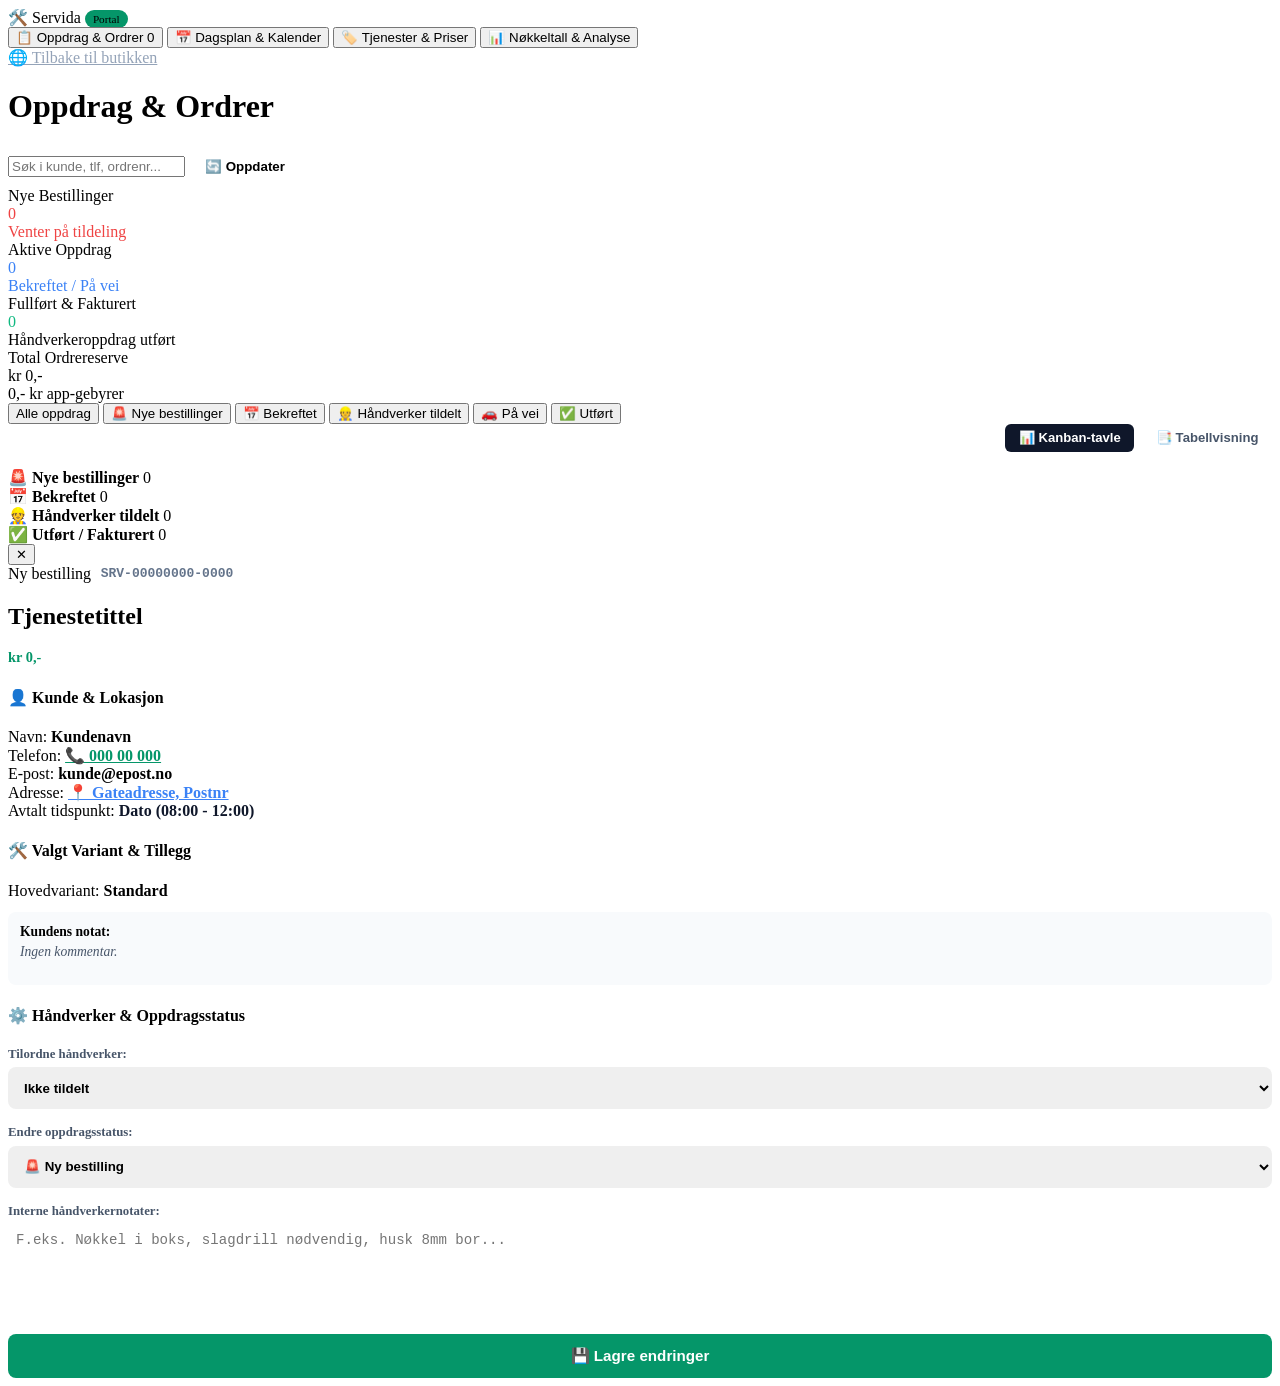
==== frontend/admin.html @ 436f9fdc "Servida" ====
<!DOCTYPE html>
<html lang="no">
<head>
  <meta charset="UTF-8">
  <meta name="viewport" content="width=device-width, initial-scale=1.0">
  <title>Servida — Håndverker- & Administrasjonsportal</title>
  <meta name="description" content="Operativt kontrollpanel for Servida: Oppdragsoversikt, ruteplanlegging, håndverkertildeling og tjenestebehandler.">
  
  <link rel="stylesheet" href="/static/css/admin.css">
  <link rel="icon" href="data:image/svg+xml,<svg xmlns=%22http://www.w3.org/2000/svg%22 viewBox=%220 0 100 100%22><text y=%22.9em%22 font-size=%2290%22>⚙️</text></svg>">
</head>
<body class="admin-body">

  <!-- Left Sidebar Navigation -->
  <aside class="admin-sidebar">
    <div class="admin-brand">
      <span>🛠️ Servida</span>
      <span style="font-size: 0.7rem; background: #059669; padding: 0.2rem 0.5rem; border-radius: 9999px;">Portal</span>
    </div>

    <nav class="admin-nav" aria-label="Admin Navigasjon">
      <button class="admin-nav-item active" data-view="orders">
        <span>📋</span> Oppdrag & Ordrer
        <span class="admin-badge-count" id="badge-new-orders">0</span>
      </button>

      <button class="admin-nav-item" data-view="calendar">
        <span>📅</span> Dagsplan & Kalender
      </button>

      <button class="admin-nav-item" data-view="services">
        <span>🏷️</span> Tjenester & Priser
      </button>

      <button class="admin-nav-item" data-view="stats">
        <span>📊</span> Nøkkeltall & Analyse
      </button>
    </nav>

    <div class="admin-bottom-actions">
      <a href="/" class="admin-nav-item" style="color: #94A3B8;">
        <span>🌐</span> Tilbake til butikken
      </a>
    </div>
  </aside>

  <!-- Main Content -->
  <div class="admin-main">
    
    <!-- Top Bar -->
    <header class="admin-header">
      <h1 class="admin-page-title" id="admin-view-title">Oppdrag & Ordrer</h1>

      <div class="admin-header-right">
        <input type="text" id="admin-search" class="admin-search-input" placeholder="Søk i kunde, tlf, ordrenr...">
        <button id="btn-refresh-admin" style="height: 40px; padding: 0 1rem; border-radius: 8px; border: 1px solid var(--admin-border); background: white; font-weight: 600; cursor: pointer;">
          🔄 Oppdater
        </button>
      </div>
    </header>

    <main class="admin-container">
      
      <!-- Top KPI Summary Cards -->
      <section class="kpi-grid">
        <div class="kpi-card">
          <span class="kpi-title">Nye Bestillinger</span>
          <div class="kpi-val" id="kpi-new-count" style="color: #EF4444;">0</div>
          <span class="kpi-sub" style="color: #EF4444;">Venter på tildeling</span>
        </div>

        <div class="kpi-card">
          <span class="kpi-title">Aktive Oppdrag</span>
          <div class="kpi-val" id="kpi-active-count" style="color: #3B82F6;">0</div>
          <span class="kpi-sub" style="color: #3B82F6;">Bekreftet / På vei</span>
        </div>

        <div class="kpi-card">
          <span class="kpi-title">Fullført & Fakturert</span>
          <div class="kpi-val" id="kpi-done-count" style="color: #10B981;">0</div>
          <span class="kpi-sub">Håndverkeroppdrag utført</span>
        </div>

        <div class="kpi-card">
          <span class="kpi-title">Total Ordrereserve</span>
          <div class="kpi-val" id="kpi-revenue">kr 0,-</div>
          <span class="kpi-sub">0,- kr app-gebyrer</span>
        </div>
      </section>

      <!-- VIEW 1: Orders Pipeline View -->
      <section id="view-orders">
        
        <!-- Filter Tabs -->
        <div class="filter-tabs-row">
          <button class="filter-tab-btn active" data-status="Alle">Alle oppdrag</button>
          <button class="filter-tab-btn" data-status="Ny bestilling">🚨 Nye bestillinger</button>
          <button class="filter-tab-btn" data-status="Bekreftet">📅 Bekreftet</button>
          <button class="filter-tab-btn" data-status="Håndverker tildelt">👷 Håndverker tildelt</button>
          <button class="filter-tab-btn" data-status="På vei">🚗 På vei</button>
          <button class="filter-tab-btn" data-status="Utført">✅ Utført</button>
        </div>

        <!-- View Switcher (Kanban vs Table) -->
        <div style="display: flex; justify-content: flex-end; margin-bottom: 1rem; gap: 0.5rem;">
          <button id="btn-show-kanban" style="padding: 0.4rem 0.85rem; border-radius: 6px; border: 1px solid var(--admin-border); background: #0F172A; color: white; font-size: 0.82rem; font-weight: 700; cursor: pointer;">
            📊 Kanban-tavle
          </button>
          <button id="btn-show-table" style="padding: 0.4rem 0.85rem; border-radius: 6px; border: 1px solid var(--admin-border); background: white; color: #475569; font-size: 0.82rem; font-weight: 700; cursor: pointer;">
            📑 Tabellvisning
          </button>
        </div>

        <!-- Kanban Board -->
        <div class="kanban-board" id="kanban-board-container">
          
          <div class="kanban-col" data-col="Ny bestilling">
            <div class="kanban-col-header">
              <strong>🚨 Nye bestillinger</strong>
              <span class="status-badge badge-ny" id="col-count-ny">0</span>
            </div>
            <div class="kanban-cards-list" id="col-list-ny"></div>
          </div>

          <div class="kanban-col" data-col="Bekreftet">
            <div class="kanban-col-header">
              <strong>📅 Bekreftet</strong>
              <span class="status-badge badge-bekreftet" id="col-count-bekreftet">0</span>
            </div>
            <div class="kanban-cards-list" id="col-list-bekreftet"></div>
          </div>

          <div class="kanban-col" data-col="Håndverker tildelt">
            <div class="kanban-col-header">
              <strong>👷 Håndverker tildelt</strong>
              <span class="status-badge badge-tildelt" id="col-count-tildelt">0</span>
            </div>
            <div class="kanban-cards-list" id="col-list-tildelt"></div>
          </div>

          <div class="kanban-col" data-col="Utført">
            <div class="kanban-col-header">
              <strong>✅ Utført / Fakturert</strong>
              <span class="status-badge badge-utført" id="col-count-utført">0</span>
            </div>
            <div class="kanban-cards-list" id="col-list-utført"></div>
          </div>

        </div>

        <!-- Table View (Hidden by default) -->
        <div class="admin-table-card" id="table-view-container" style="display: none;">
          <table class="admin-table">
            <thead>
              <tr>
                <th>Ordrenr</th>
                <th>Kunde & Telefon</th>
                <th>Adresse</th>
                <th>Tjeneste & Omfang</th>
                <th>Tidspunkt</th>
                <th>Pris</th>
                <th>Tildelt Håndverker</th>
                <th>Status</th>
              </tr>
            </thead>
            <tbody id="orders-table-tbody">
              <!-- Rendered dynamically -->
            </tbody>
          </table>
        </div>

      </section>

      <!-- VIEW 2: Calendar & Routing View (Hidden initially) -->
      <section id="view-calendar" style="display: none;">
        <div class="admin-table-card" style="padding: 1.5rem;">
          <h3 style="font-family: 'Plus Jakarta Sans', sans-serif; font-size: 1.2rem; font-weight: 800; margin-bottom: 1rem;">
            📅 Håndverker Dagsplan & Ruteoversikt
          </h3>
          <div id="calendar-day-groups">
            <!-- Rendered by admin.js -->
          </div>
        </div>
      </section>

      <!-- VIEW 3: Services & Prices CMS (Hidden initially) -->
      <section id="view-services" style="display: none;">
        <div style="display: flex; justify-content: space-between; align-items: center; margin-bottom: 1.5rem;">
          <p style="color: #64748B; font-size: 0.95rem;">
            Endre fastpriser, vilkår og garantier i sanntid. Ingen Shopify-apper eller eksterne avgifter.
          </p>
          <span style="font-weight: 700; color: #059669;" id="services-count-admin">125 aktive tjenester</span>
        </div>

        <div class="service-cms-grid" id="services-cms-grid">
          <!-- Rendered by admin.js -->
        </div>
      </section>

      <!-- VIEW 4: Statistics (Hidden initially) -->
      <section id="view-stats" style="display: none;">
        <div class="admin-table-card" style="padding: 2rem;">
          <h3 style="font-family: 'Plus Jakarta Sans', sans-serif; font-size: 1.25rem; font-weight: 800; margin-bottom: 1rem;">
            📈 Plattformsstatistikk & Nøkkeltall
          </h3>
          <div id="detailed-stats-content">
            <!-- Rendered by admin.js -->
          </div>
        </div>
      </section>

    </main>
  </div>

  <!-- Order Detail & Handyman Drawer -->
  <div class="drawer-overlay" id="order-drawer" role="dialog" aria-modal="true" aria-hidden="true">
    <div class="drawer-panel">
      <button class="drawer-close-btn" id="drawer-close-btn">✕</button>
      
      <div style="display: flex; align-items: center; gap: 0.6rem; margin-bottom: 0.5rem;">
        <span class="status-badge badge-ny" id="drawer-status-badge">Ny bestilling</span>
        <span style="font-family: monospace; font-weight: 700; color: #64748B;" id="drawer-order-id">SRV-00000000-0000</span>
      </div>

      <h2 class="drawer-title" id="drawer-service-title">Tjenestetittel</h2>
      <p style="font-size: 0.9rem; color: #059669; font-weight: 700; margin-bottom: 1rem;" id="drawer-total-price">kr 0,-</p>

      <!-- Kundedetaljer -->
      <div class="detail-section">
        <h4>👤 Kunde & Lokasjon</h4>
        <div class="detail-row">
          <span>Navn:</span>
          <strong id="drawer-customer-name">Kundenavn</strong>
        </div>
        <div class="detail-row">
          <span>Telefon:</span>
          <strong><a href="#" id="drawer-customer-phone" style="color: #059669; font-weight: 700;">📞 000 00 000</a></strong>
        </div>
        <div class="detail-row">
          <span>E-post:</span>
          <strong id="drawer-customer-email">kunde@epost.no</strong>
        </div>
        <div class="detail-row">
          <span>Adresse:</span>
          <strong><a href="#" id="drawer-address-map" target="_blank" style="color: #3B82F6;">📍 Gateadresse, Postnr</a></strong>
        </div>
        <div class="detail-row">
          <span>Avtalt tidspunkt:</span>
          <strong id="drawer-datetime" style="color: #0F172A;">Dato (08:00 - 12:00)</strong>
        </div>
      </div>

      <!-- Oppdragsspesifikasjoner -->
      <div class="detail-section">
        <h4>🛠️ Valgt Variant & Tillegg</h4>
        <div class="detail-row">
          <span>Hovedvariant:</span>
          <strong id="drawer-variant">Standard</strong>
        </div>
        <div id="drawer-addons-wrap" style="margin-top: 0.5rem;">
          <!-- Addons listed here -->
        </div>
        <div style="background: #F8FAFC; border: 1px solid var(--admin-border); border-radius: 8px; padding: 0.75rem; margin-top: 0.75rem; font-size: 0.85rem;">
          <strong>Kundens notat:</strong>
          <p id="drawer-notes" style="color: #475569; margin-top: 0.25rem; font-style: italic;">Ingen kommentar.</p>
        </div>
      </div>

      <!-- Håndverkertildeling & Statusendring -->
      <div class="detail-section">
        <h4>⚙️ Håndverker & Oppdragsstatus</h4>
        
        <div style="margin-bottom: 1rem;">
          <label style="font-size: 0.8rem; font-weight: 700; color: #475569; display: block; margin-bottom: 0.35rem;">
            Tilordne håndverker:
          </label>
          <select id="drawer-assignee-select" style="width: 100%; height: 42px; border-radius: 8px; border: 1px solid var(--admin-border); padding: 0 0.75rem; font-weight: 600;">
            <option value="Ikke tildelt">Ikke tildelt</option>
            <option value="Lars (Snekker / Tømrer)">Lars (Snekker / Tømrer)</option>
            <option value="Magnus (Mekaniker / Bilpleie)">Magnus (Mekaniker / Bilpleie)</option>
            <option value="Erik (Montør / Handyman)">Erik (Montør / Handyman)</option>
            <option value="Håkon (Rørlegger / VVS)">Håkon (Rørlegger / VVS)</option>
            <option value="Per (Maler)">Per (Maler)</option>
          </select>
        </div>

        <div style="margin-bottom: 1rem;">
          <label style="font-size: 0.8rem; font-weight: 700; color: #475569; display: block; margin-bottom: 0.35rem;">
            Endre oppdragsstatus:
          </label>
          <select id="drawer-status-select" style="width: 100%; height: 42px; border-radius: 8px; border: 1px solid var(--admin-border); padding: 0 0.75rem; font-weight: 700;">
            <option value="Ny bestilling">🚨 Ny bestilling</option>
            <option value="Bekreftet">📅 Bekreftet</option>
            <option value="Håndverker tildelt">👷 Håndverker tildelt</option>
            <option value="På vei">🚗 På vei</option>
            <option value="Utført">✅ Utført</option>
            <option value="Fakturert">💳 Fakturert / Betalt</option>
            <option value="Kansellert">❌ Kansellert</option>
          </select>
        </div>

        <div style="margin-bottom: 1.25rem;">
          <label style="font-size: 0.8rem; font-weight: 700; color: #475569; display: block; margin-bottom: 0.35rem;">
            Interne håndverkernotater:
          </label>
          <textarea id="drawer-handyman-notes" style="width: 100%; height: 70px; border-radius: 8px; border: 1px solid var(--admin-border); padding: 0.5rem; font-size: 0.88rem;" placeholder="F.eks. Nøkkel i boks, slagdrill nødvendig, husk 8mm bor..."></textarea>
        </div>

        <button id="btn-save-order-updates" style="width: 100%; height: 44px; background: #059669; color: white; border: none; border-radius: 8px; font-weight: 700; cursor: pointer; font-size: 0.95rem;">
          💾 Lagre endringer
        </button>
      </div>

    </div>
  </div>

  <script src="/static/js/admin.js"></script>
</body>
</html>
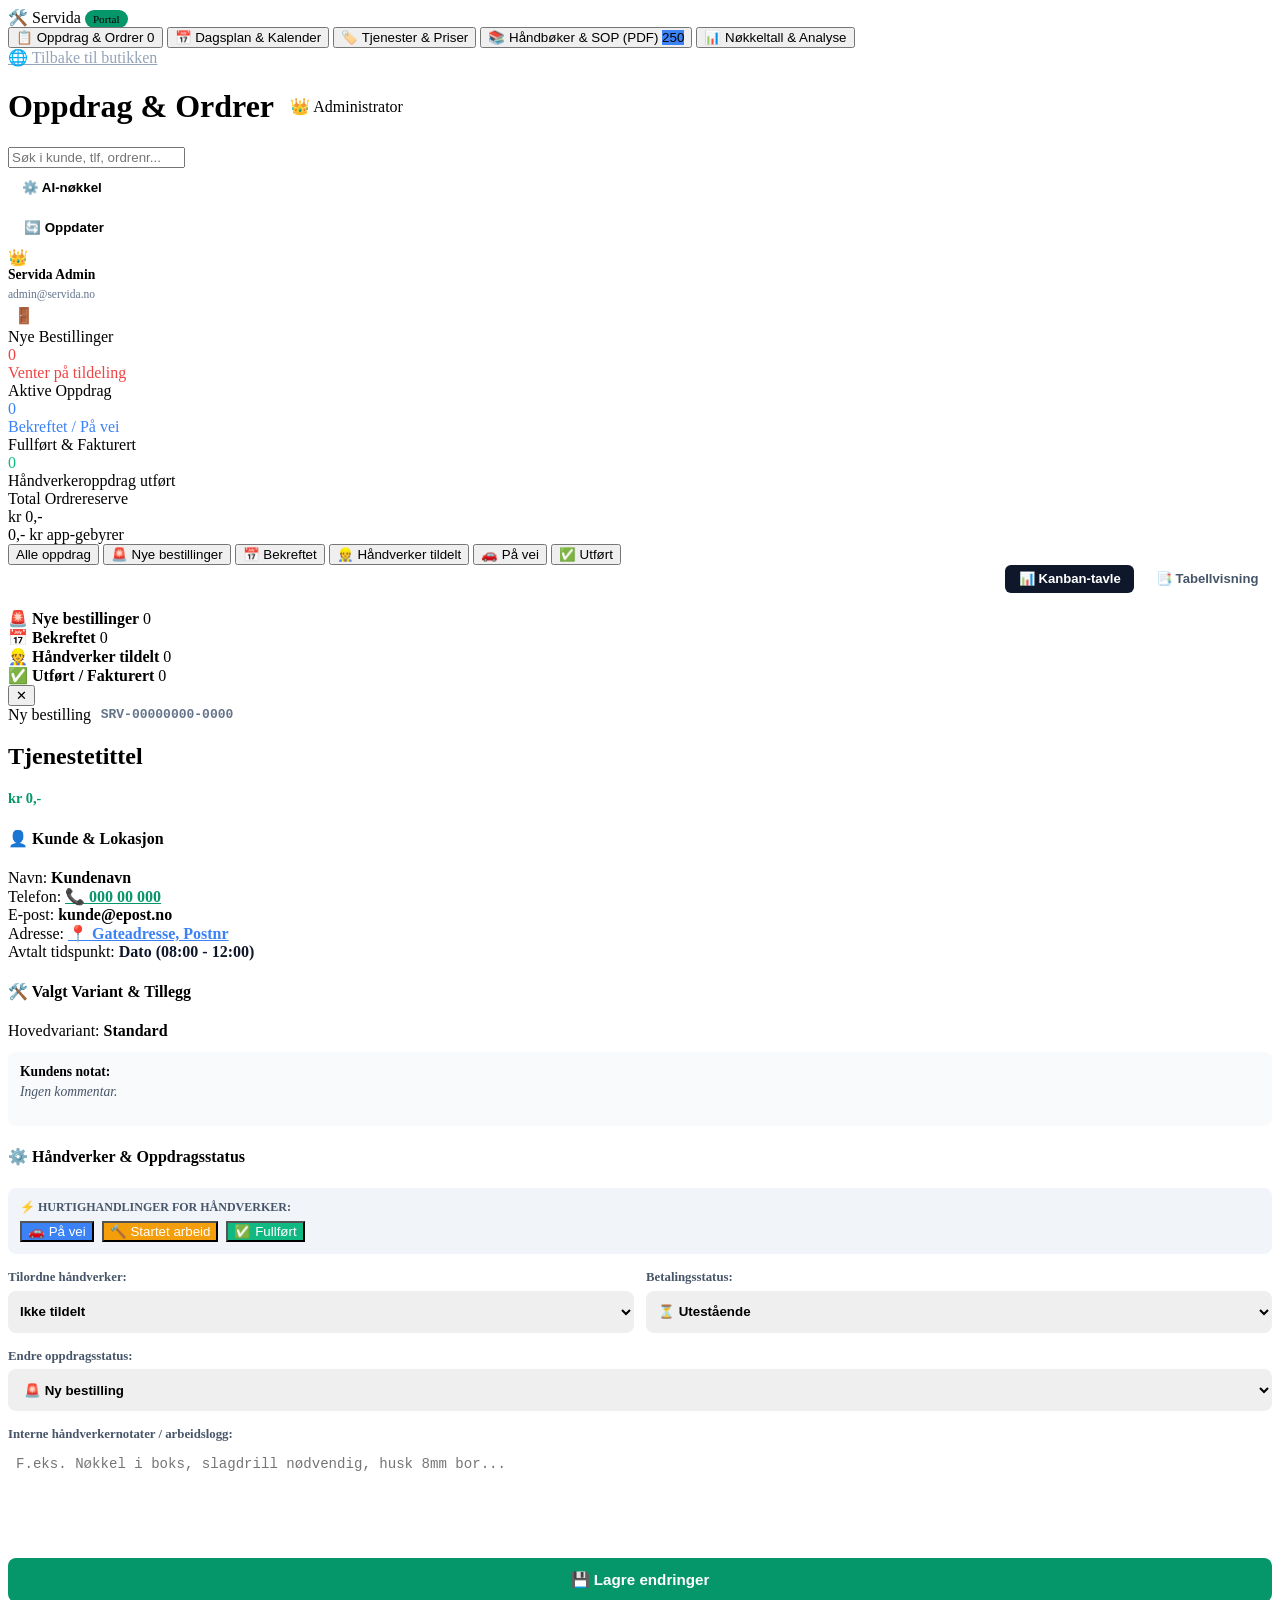
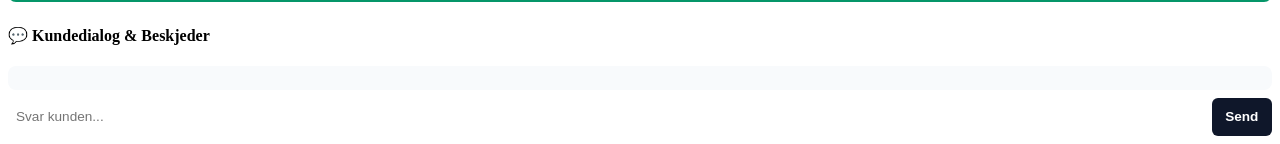
==== commit c026843e: "innlogging og profilside. unike lenkebare tjenestesider" ====
--- a/frontend/admin.html
+++ b/frontend/admin.html
@@ -32,6 +32,11 @@
         <span>🏷️</span> Tjenester & Priser
       </button>
 
+      <button class="admin-nav-item" data-view="docs">
+        <span>📚</span> Håndbøker & SOP (PDF)
+        <span class="admin-badge-count" style="background: #3B82F6;">250</span>
+      </button>
+
       <button class="admin-nav-item" data-view="stats">
         <span>📊</span> Nøkkeltall & Analyse
       </button>
@@ -49,13 +54,30 @@
     
     <!-- Top Bar -->
     <header class="admin-header">
-      <h1 class="admin-page-title" id="admin-view-title">Oppdrag & Ordrer</h1>
+      <div style="display: flex; align-items: center; gap: 1rem;">
+        <h1 class="admin-page-title" id="admin-view-title">Oppdrag & Ordrer</h1>
+        <span class="role-badge" id="current-user-role-badge">👑 Administrator</span>
+      </div>
 
       <div class="admin-header-right">
         <input type="text" id="admin-search" class="admin-search-input" placeholder="Søk i kunde, tlf, ordrenr...">
+        <button id="btn-open-ai-settings" style="height: 40px; padding: 0 0.85rem; border-radius: 8px; border: 1px solid var(--admin-border); background: white; font-weight: 700; cursor: pointer; display: flex; align-items: center; gap: 0.35rem;">
+          ⚙️ AI-nøkkel
+        </button>
         <button id="btn-refresh-admin" style="height: 40px; padding: 0 1rem; border-radius: 8px; border: 1px solid var(--admin-border); background: white; font-weight: 600; cursor: pointer;">
           🔄 Oppdater
         </button>
+
+        <div class="admin-profile-pill" id="admin-profile-pill">
+          <div class="admin-avatar-sm" id="admin-avatar-badge">👑</div>
+          <div style="line-height: 1.2;">
+            <strong id="admin-user-name" style="font-size: 0.85rem; display: block;">Servida Admin</strong>
+            <span id="admin-user-email" style="font-size: 0.72rem; color: #64748B;">admin@servida.no</span>
+          </div>
+          <button id="btn-admin-logout" title="Logg ut / Bytt profil" style="background: none; border: none; font-size: 1rem; cursor: pointer; padding: 0.2rem 0.4rem; border-radius: 4px;">
+            🚪
+          </button>
+        </div>
       </div>
     </header>
 
@@ -185,6 +207,21 @@
 
       <!-- VIEW 3: Services & Prices CMS (Hidden initially) -->
       <section id="view-services" style="display: none;">
+        <!-- Gemini AI Creation Banner -->
+        <div style="background: linear-gradient(135deg, #0F172A 0%, #1E293B 100%); color: white; border-radius: 12px; padding: 1.5rem; margin-bottom: 1.5rem; display: flex; justify-content: space-between; align-items: center; box-shadow: 0 4px 6px -1px rgba(0,0,0,0.1); flex-wrap: wrap; gap: 1rem;">
+          <div>
+            <h3 style="font-size: 1.25rem; font-weight: 800; margin-bottom: 0.35rem; display: flex; align-items: center; gap: 0.5rem; color: white;">
+              ✨ Gemini AI Tjeneste- & Bildegenerator
+            </h3>
+            <p style="font-size: 0.85rem; color: #94A3B8; margin: 0; max-width: 620px; line-height: 1.45;">
+              Opprett nye håndverkertjenester på sekunder. Gemini genererer automatisk tittel, selgende beskrivelse, sjekkliste for hva som inngår, anbefalt fastpris og fotorealistisk produktbilde!
+            </p>
+          </div>
+          <button id="btn-open-ai-creator" style="background: #3B82F6; color: white; border: none; padding: 0.75rem 1.35rem; border-radius: 8px; font-weight: 700; font-size: 0.9rem; cursor: pointer; display: flex; align-items: center; gap: 0.5rem; white-space: nowrap; transition: background 150ms;">
+            ✨ Opprett ny tjeneste med AI
+          </button>
+        </div>
+
         <div style="display: flex; justify-content: space-between; align-items: center; margin-bottom: 1.5rem;">
           <p style="color: #64748B; font-size: 0.95rem;">
             Endre fastpriser, vilkår og garantier i sanntid. Ingen Shopify-apper eller eksterne avgifter.
@@ -209,6 +246,60 @@
         </div>
       </section>
 
+      <!-- VIEW 5: PDF Documentation & Handyman Manuals Archive (Hidden initially) -->
+      <section id="view-docs" style="display: none;">
+        <div style="background: white; border: 1px solid var(--admin-border); border-radius: 16px; padding: 1.75rem; box-shadow: 0 1px 3px rgba(0,0,0,0.03); margin-bottom: 1.5rem;">
+          
+          <div style="display: flex; justify-content: space-between; align-items: flex-start; flex-wrap: wrap; gap: 1rem; margin-bottom: 1.5rem;">
+            <div>
+              <h3 style="font-size: 1.35rem; font-weight: 800; color: #0F172A; margin: 0 0 0.35rem; display: flex; align-items: center; gap: 0.5rem;">
+                📚 Servida Håndbøker, Sjekklister & Dokumenter (PDF)
+              </h3>
+              <p style="color: #64748B; font-size: 0.88rem; margin: 0;">
+                Fullt arkiv med 250 offisielle prosedyrehåndbøker (SOP) og produktark for håndverkere og admin. Tilgjengelig for direkte forhåndsvisning og nedlasting.
+              </p>
+            </div>
+            <span style="font-weight: 800; font-size: 1rem; color: #3B82F6; background: #EFF6FF; padding: 0.4rem 0.85rem; border-radius: 9999px; border: 1px solid #BFDBFE;" id="docs-count-badge">
+              250 dokumenter
+            </span>
+          </div>
+
+          <!-- Search & Filter Controls -->
+          <div style="display: grid; grid-template-columns: 2fr 1fr 1fr; gap: 0.75rem; margin-bottom: 1.25rem;">
+            <input type="text" id="docs-search-input" placeholder="🔍 Søk i tittel, tjeneste, sjekkliste..." style="height: 44px; border-radius: 8px; border: 1px solid var(--admin-border); padding: 0 0.85rem; font-size: 0.9rem;">
+            
+            <select id="docs-category-filter" style="height: 44px; border-radius: 8px; border: 1px solid var(--admin-border); padding: 0 0.65rem; font-size: 0.88rem;">
+              <option value="alle">Alle 13 kategorier</option>
+              <option value="Dører, Vinduer & Lås">🚪 Dører, Vinduer & Lås</option>
+              <option value="Kjøkken, Bad & VVS">🚿 Kjøkken, Bad & VVS</option>
+              <option value="Montering, Møbler & Interiør">🛠️ Montering & Interiør</option>
+              <option value="Garasje & Solskjerming">🏠 Garasje & Solskjerming</option>
+              <option value="Gulv & Trapp">🪵 Gulv & Trapp</option>
+              <option value="Maling & Vegg">🎨 Maling & Vegg</option>
+              <option value="Hage, Utemiljø & Snømåking">🌿 Hage & Snø</option>
+              <option value="Høytrykksvask & Rengjøring">💧 Høytrykksvask</option>
+              <option value="Maskinservice & Robotklipper">🤖 Maskinservice</option>
+              <option value="Bil & Kjøretøy">🚗 Bil & Kjøretøy</option>
+              <option value="Ventilasjon & Inneklima">💨 Ventilasjon</option>
+              <option value="Handyman & Rådgivning">⏱️ Handyman</option>
+              <option value="Tilvalg & Tilleggspakker">➕ Tilvalg</option>
+            </select>
+
+            <select id="docs-type-filter" style="height: 44px; border-radius: 8px; border: 1px solid var(--admin-border); padding: 0 0.65rem; font-size: 0.88rem;">
+              <option value="alle">Alle dokumenttyper</option>
+              <option value="SOP / Sjekkliste">🛠️ Framgangsmåte & Sjekklister (SOP)</option>
+              <option value="Produktinformasjon">📄 Produktark</option>
+            </select>
+          </div>
+
+          <!-- Document Grid Container -->
+          <div class="docs-grid-container" id="docs-grid-container" style="display: grid; grid-template-columns: repeat(auto-fill, minmax(320px, 1fr)); gap: 1rem;">
+            <!-- Rendered by admin.js -->
+          </div>
+
+        </div>
+      </section>
+
     </main>
   </div>
 
@@ -270,18 +361,48 @@
       <div class="detail-section">
         <h4>⚙️ Håndverker & Oppdragsstatus</h4>
         
-        <div style="margin-bottom: 1rem;">
-          <label style="font-size: 0.8rem; font-weight: 700; color: #475569; display: block; margin-bottom: 0.35rem;">
-            Tilordne håndverker:
-          </label>
-          <select id="drawer-assignee-select" style="width: 100%; height: 42px; border-radius: 8px; border: 1px solid var(--admin-border); padding: 0 0.75rem; font-weight: 600;">
-            <option value="Ikke tildelt">Ikke tildelt</option>
-            <option value="Lars (Snekker / Tømrer)">Lars (Snekker / Tømrer)</option>
-            <option value="Magnus (Mekaniker / Bilpleie)">Magnus (Mekaniker / Bilpleie)</option>
-            <option value="Erik (Montør / Handyman)">Erik (Montør / Handyman)</option>
-            <option value="Håkon (Rørlegger / VVS)">Håkon (Rørlegger / VVS)</option>
-            <option value="Per (Maler)">Per (Maler)</option>
-          </select>
+        <!-- Handyman Quick Action Bar -->
+        <div class="handyman-quick-actions-bar" id="drawer-handyman-actions" style="margin-bottom: 1rem; background: #F1F5F9; padding: 0.75rem; border-radius: 8px;">
+          <span style="font-size: 0.75rem; font-weight: 700; text-transform: uppercase; color: #475569; display: block; margin-bottom: 0.4rem;">
+            ⚡ Hurtighandlinger for håndverker:
+          </span>
+          <div style="display: flex; gap: 0.5rem; flex-wrap: wrap;">
+            <button class="btn-action-status" id="btn-quick-onway" data-status="På vei" style="background: #3B82F6; color: white;">
+              🚗 På vei
+            </button>
+            <button class="btn-action-status" id="btn-quick-started" data-status="Pågår" style="background: #F59E0B; color: white;">
+              🔨 Startet arbeid
+            </button>
+            <button class="btn-action-status" id="btn-quick-done" data-status="Utført" style="background: #10B981; color: white;">
+              ✅ Fullført
+            </button>
+          </div>
+        </div>
+
+        <div style="display: grid; grid-template-columns: 1fr 1fr; gap: 0.75rem; margin-bottom: 1rem;">
+          <div>
+            <label style="font-size: 0.8rem; font-weight: 700; color: #475569; display: block; margin-bottom: 0.35rem;">
+              Tilordne håndverker:
+            </label>
+            <select id="drawer-assignee-select" style="width: 100%; height: 42px; border-radius: 8px; border: 1px solid var(--admin-border); padding: 0 0.5rem; font-weight: 600;">
+              <option value="Ikke tildelt">Ikke tildelt</option>
+              <option value="Lars (Snekker)">Lars (Snekker)</option>
+              <option value="Magnus (Mekaniker)">Magnus (Mekaniker)</option>
+              <option value="Erik (Elektrotekniker)">Erik (Elektrotekniker)</option>
+            </select>
+          </div>
+
+          <div>
+            <label style="font-size: 0.8rem; font-weight: 700; color: #475569; display: block; margin-bottom: 0.35rem;">
+              Betalingsstatus:
+            </label>
+            <select id="drawer-payment-select" style="width: 100%; height: 42px; border-radius: 8px; border: 1px solid var(--admin-border); padding: 0 0.5rem; font-weight: 700;">
+              <option value="Utestående">⏳ Utestående</option>
+              <option value="Vipps">📱 Vipps betalt</option>
+              <option value="Faktura">🧾 Fakturert</option>
+              <option value="Betalt">✅ Betalt</option>
+            </select>
+          </div>
         </div>
 
         <div style="margin-bottom: 1rem;">
@@ -293,15 +414,16 @@
             <option value="Bekreftet">📅 Bekreftet</option>
             <option value="Håndverker tildelt">👷 Håndverker tildelt</option>
             <option value="På vei">🚗 På vei</option>
+            <option value="Pågår">🔨 Pågår / Arbeid startet</option>
             <option value="Utført">✅ Utført</option>
-            <option value="Fakturert">💳 Fakturert / Betalt</option>
+            <option value="Fakturert">💳 Fakturert / Oppgjort</option>
             <option value="Kansellert">❌ Kansellert</option>
           </select>
         </div>
 
         <div style="margin-bottom: 1.25rem;">
           <label style="font-size: 0.8rem; font-weight: 700; color: #475569; display: block; margin-bottom: 0.35rem;">
-            Interne håndverkernotater:
+            Interne håndverkernotater / arbeidslogg:
           </label>
           <textarea id="drawer-handyman-notes" style="width: 100%; height: 70px; border-radius: 8px; border: 1px solid var(--admin-border); padding: 0.5rem; font-size: 0.88rem;" placeholder="F.eks. Nøkkel i boks, slagdrill nødvendig, husk 8mm bor..."></textarea>
         </div>
@@ -311,6 +433,269 @@
         </button>
       </div>
 
+      <!-- Kunde Meldinger & Dialog -->
+      <div class="detail-section" style="margin-top: 1.5rem;">
+        <h4>💬 Kundedialog & Beskjeder</h4>
+        <div id="drawer-chat-box" style="max-height: 180px; overflow-y: auto; background: #F8FAFC; border: 1px solid var(--admin-border); border-radius: 8px; padding: 0.75rem; display: flex; flex-direction: column; gap: 0.5rem; margin-bottom: 0.5rem;">
+          <!-- Rendered dynamically -->
+        </div>
+        <div style="display: flex; gap: 0.5rem;">
+          <input type="text" id="drawer-chat-input" placeholder="Svar kunden..." style="flex: 1; height: 38px; border-radius: 6px; border: 1px solid var(--admin-border); padding: 0 0.5rem; font-size: 0.85rem;">
+          <button id="btn-drawer-send-chat" style="padding: 0 0.85rem; background: #0F172A; color: white; border: none; border-radius: 6px; font-weight: 600; font-size: 0.85rem; cursor: pointer;">
+            Send
+          </button>
+        </div>
+      </div>
+
+    </div>
+  </div>
+
+  <!-- AUTH OVERLAY FOR ADMIN & HANDYMEN (Protects portal) -->
+  <div class="admin-auth-overlay" id="admin-auth-overlay" style="display: none;">
+    <div class="admin-auth-card">
+      <div style="text-align: center; margin-bottom: 1.5rem;">
+        <span style="font-size: 2.5rem; display: block; margin-bottom: 0.5rem;">🛠️</span>
+        <h2 style="font-size: 1.4rem; font-weight: 800; color: #0F172A; margin: 0;">Servida Portal</h2>
+        <p style="color: #64748B; font-size: 0.88rem; margin-top: 0.25rem;">
+          Logg inn for Administrasjon eller Håndverker
+        </p>
+      </div>
+
+      <form id="form-admin-login" onsubmit="return false;">
+        <div style="margin-bottom: 1rem;">
+          <label style="font-size: 0.8rem; font-weight: 700; color: #475569; display: block; margin-bottom: 0.35rem;">E-post</label>
+          <input type="email" id="admin-login-email" placeholder="admin@servida.no" required style="width: 100%; height: 44px; border-radius: 8px; border: 1px solid var(--admin-border); padding: 0 0.75rem;">
+        </div>
+
+        <div style="margin-bottom: 1.25rem;">
+          <label style="font-size: 0.8rem; font-weight: 700; color: #475569; display: block; margin-bottom: 0.35rem;">Passord</label>
+          <input type="password" id="admin-login-password" placeholder="••••••••" required style="width: 100%; height: 44px; border-radius: 8px; border: 1px solid var(--admin-border); padding: 0 0.75rem;">
+        </div>
+
+        <div id="admin-login-error" style="color: #DC2626; background: #FEF2F2; padding: 0.5rem; border-radius: 6px; font-size: 0.82rem; font-weight: 600; margin-bottom: 1rem; display: none;"></div>
+
+        <button type="submit" id="btn-admin-submit-login" style="width: 100%; height: 46px; background: #059669; color: white; border: none; border-radius: 8px; font-weight: 700; font-size: 0.95rem; cursor: pointer;">
+          Logg inn i portalen
+        </button>
+      </form>
+
+      <!-- 1-Click Fast Profile Switcher for Testing -->
+      <div style="margin-top: 1.5rem; border-top: 1px solid var(--admin-border); padding-top: 1rem;">
+        <span style="font-size: 0.78rem; font-weight: 700; color: #64748B; display: block; margin-bottom: 0.6rem;">
+          ⚡ Velg profil for umiddelbar testinnlogging:
+        </span>
+        <div style="display: grid; grid-template-columns: 1fr 1fr; gap: 0.5rem;">
+          <button class="profile-quick-btn" id="btn-login-admin-quick">
+            👑 <strong>Admin</strong>
+            <span>Hovedleder</span>
+          </button>
+          <button class="profile-quick-btn" id="btn-login-lars-quick">
+            👷 <strong>Lars</strong>
+            <span>Snekker</span>
+          </button>
+          <button class="profile-quick-btn" id="btn-login-magnus-quick">
+            🔧 <strong>Magnus</strong>
+            <span>Mekaniker</span>
+          </button>
+          <button class="profile-quick-btn" id="btn-login-erik-quick">
+            ⚡ <strong>Erik</strong>
+            <span>Elektrotekniker</span>
+          </button>
+        </div>
+      </div>
+
+      <div style="text-align: center; margin-top: 1.25rem;">
+        <a href="/" style="font-size: 0.85rem; color: #64748B; text-decoration: none; font-weight: 600;">
+          ← Tilbake til nettbutikken
+        </a>
+      </div>
+    </div>
+  </div>
+
+
+  <!-- ==========================================================================
+       GEMINI AI SERVICE CREATOR MODAL
+       ========================================================================== -->
+  <div class="drawer-overlay" id="ai-service-creator-modal" style="display: none; align-items: center; justify-content: center; z-index: 10000; padding: 1.5rem;">
+    <div style="background: white; border-radius: 16px; width: 100%; max-width: 820px; max-height: 90vh; overflow-y: auto; padding: 2rem; box-shadow: 0 25px 50px -12px rgba(0,0,0,0.25); position: relative;">
+      <button id="btn-close-ai-creator" style="position: absolute; top: 1.25rem; right: 1.25rem; background: #F1F5F9; border: none; width: 36px; height: 36px; border-radius: 50%; font-size: 1.1rem; cursor: pointer;">✕</button>
+
+      <div style="display: flex; align-items: center; gap: 0.6rem; margin-bottom: 0.5rem;">
+        <span style="font-size: 1.6rem;">✨</span>
+        <h2 style="font-size: 1.35rem; font-weight: 800; color: #0F172A; margin: 0;">Opprett ny tjeneste med Gemini AI</h2>
+      </div>
+      <p style="color: #64748B; font-size: 0.88rem; margin-bottom: 1.5rem;">
+        Skriv hva tjenesten skal hete eller gå ut på. Gemini lager selgende tekst, sjekkliste, priser og et fotorealistisk produktbilde.
+      </p>
+
+      <!-- Input Step -->
+      <div id="ai-creator-input-step">
+        <div style="margin-bottom: 1rem;">
+          <label style="font-size: 0.82rem; font-weight: 700; color: #0F172A; display: block; margin-bottom: 0.35rem;">
+            Hva slags tjeneste vil du opprette? *
+          </label>
+          <input type="text" id="ai-prompt-input" placeholder="F.eks: Montering av Easee Charge Lite elbillader på garasjevegg" style="width: 100%; height: 46px; border-radius: 8px; border: 1px solid var(--admin-border); padding: 0 0.85rem; font-size: 0.95rem;">
+        </div>
+
+        <div style="display: grid; grid-template-columns: 1fr 1fr; gap: 1rem; margin-bottom: 1.25rem;">
+          <div>
+            <label style="font-size: 0.82rem; font-weight: 700; color: #0F172A; display: block; margin-bottom: 0.35rem;">
+              Kategori
+            </label>
+            <select id="ai-category-select" style="width: 100%; height: 44px; border-radius: 8px; border: 1px solid var(--admin-border); padding: 0 0.65rem; font-size: 0.9rem;">
+              <option value="Dører, Vinduer & Lås">🚪 Dører, Vinduer & Lås</option>
+              <option value="Kjøkken, Bad & VVS">🚿 Kjøkken, Bad & VVS</option>
+              <option value="Montering & Interiør" selected>🛠️ Montering & Interiør</option>
+              <option value="Garasje & Solskjerming">🏠 Garasje & Solskjerming</option>
+              <option value="Gulv & Trapp">🪵 Gulv & Trapp</option>
+              <option value="Maling & Vegg">🎨 Maling & Vegg</option>
+              <option value="Hage, Utemiljø & Snø">🌿 Hage, Utemiljø & Snø</option>
+              <option value="Høytrykksvask & Rengjøring">💧 Høytrykksvask & Rengjøring</option>
+              <option value="Maskinservice & Robotklipper">🤖 Maskinservice & Robotklipper</option>
+              <option value="Bil & Kjøretøy">🚗 Bil & Kjøretøy</option>
+              <option value="Ventilasjon & Inneklima">💨 Ventilasjon & Inneklima</option>
+              <option value="Handyman & Rådgivning">⏱️ Handyman & Rådgivning</option>
+            </select>
+          </div>
+
+          <div>
+            <label style="font-size: 0.82rem; font-weight: 700; color: #0F172A; display: block; margin-bottom: 0.35rem;">
+              Omtrentlig fastpris (NOK)
+            </label>
+            <input type="number" id="ai-price-hint" placeholder="F.eks. 1890" style="width: 100%; height: 44px; border-radius: 8px; border: 1px solid var(--admin-border); padding: 0 0.85rem; font-size: 0.9rem;">
+          </div>
+        </div>
+
+        <button id="btn-run-ai-generator" style="width: 100%; height: 48px; background: #0F172A; color: white; border: none; border-radius: 8px; font-weight: 700; font-size: 0.95rem; cursor: pointer; display: flex; align-items: center; justify-content: center; gap: 0.5rem;">
+          🤖 Generer full tjenestebeskrivelse med Gemini AI
+        </button>
+      </div>
+
+      <!-- Preview & Image Generator Step (Hidden initially) -->
+      <div id="ai-creator-preview-step" style="display: none; margin-top: 1.5rem; border-top: 1px solid var(--admin-border); padding-top: 1.5rem;">
+        <div style="display: grid; grid-template-columns: 1fr 1fr; gap: 1.5rem;">
+          <!-- Left column: Text fields -->
+          <div>
+            <div style="margin-bottom: 0.75rem;">
+              <label style="font-size: 0.78rem; font-weight: 700; color: #475569;">Tittel</label>
+              <input type="text" id="ai-res-title" style="width: 100%; height: 38px; border-radius: 6px; border: 1px solid var(--admin-border); padding: 0 0.6rem; font-weight: 700;">
+            </div>
+
+            <div style="margin-bottom: 0.75rem;">
+              <label style="font-size: 0.78rem; font-weight: 700; color: #475569;">Slug / Handle</label>
+              <input type="text" id="ai-res-handle" style="width: 100%; height: 38px; border-radius: 6px; border: 1px solid var(--admin-border); padding: 0 0.6rem; font-family: monospace; font-size: 0.85rem;">
+            </div>
+
+            <div style="margin-bottom: 0.75rem;">
+              <label style="font-size: 0.78rem; font-weight: 700; color: #475569;">Fastpris fra (kr)</label>
+              <input type="number" id="ai-res-price" style="width: 100%; height: 38px; border-radius: 6px; border: 1px solid var(--admin-border); padding: 0 0.6rem; font-weight: 800;">
+            </div>
+
+            <div style="margin-bottom: 0.75rem;">
+              <label style="font-size: 0.78rem; font-weight: 700; color: #475569;">Kort ingress (vises på kortet)</label>
+              <textarea id="ai-res-short-desc" rows="2" style="width: 100%; border-radius: 6px; border: 1px solid var(--admin-border); padding: 0.4rem 0.6rem; font-size: 0.85rem;"></textarea>
+            </div>
+
+            <div style="margin-bottom: 0.75rem;">
+              <label style="font-size: 0.78rem; font-weight: 700; color: #475569;">Full beskrivelse</label>
+              <textarea id="ai-res-desc" rows="4" style="width: 100%; border-radius: 6px; border: 1px solid var(--admin-border); padding: 0.4rem 0.6rem; font-size: 0.85rem;"></textarea>
+            </div>
+          </div>
+
+          <!-- Right column: Image & What's included -->
+          <div>
+            <label style="font-size: 0.78rem; font-weight: 700; color: #475569; display: block; margin-bottom: 0.35rem;">
+              🎨 AI Produktbilde
+            </label>
+            <div style="width: 100%; aspect-ratio: 1/1; background: #F8FAFC; border: 1px dashed var(--admin-border); border-radius: 12px; display: flex; flex-direction: column; align-items: center; justify-content: center; position: relative; overflow: hidden; margin-bottom: 0.75rem;">
+              <img id="ai-res-image-preview" src="" alt="Generert produktbilde" style="width: 100%; height: 100%; object-fit: cover; display: none;">
+              <div id="ai-image-empty-placeholder" style="text-align: center; padding: 1rem;">
+                <span style="font-size: 2.2rem; display: block; margin-bottom: 0.35rem;">🖼️</span>
+                <span style="font-size: 0.8rem; color: #64748B;">Bilde ikke generert enda</span>
+              </div>
+            </div>
+
+            <div style="margin-bottom: 0.75rem;">
+              <label style="font-size: 0.75rem; font-weight: 600; color: #64748B;">Bildeprompt:</label>
+              <input type="text" id="ai-res-image-prompt" style="width: 100%; height: 34px; border-radius: 6px; border: 1px solid var(--admin-border); padding: 0 0.5rem; font-size: 0.78rem;">
+            </div>
+
+            <button id="btn-generate-ai-image" style="width: 100%; height: 40px; background: #3B82F6; color: white; border: none; border-radius: 6px; font-weight: 700; font-size: 0.85rem; cursor: pointer; display: flex; align-items: center; justify-content: center; gap: 0.4rem; margin-bottom: 1.25rem;">
+              🎨 Generer fotorealistisk produktbilde med AI
+            </button>
+          </div>
+        </div>
+
+        <div style="border-top: 1px solid var(--admin-border); padding-top: 1.25rem; display: flex; justify-content: flex-end; gap: 0.75rem;">
+          <button id="btn-cancel-ai-creator" style="padding: 0.6rem 1.25rem; border-radius: 8px; border: 1px solid var(--admin-border); background: white; font-weight: 600; cursor: pointer;">
+            Avbryt
+          </button>
+          <button id="btn-save-ai-service" style="padding: 0.6rem 1.5rem; border-radius: 8px; border: none; background: #059669; color: white; font-weight: 700; cursor: pointer; display: flex; align-items: center; gap: 0.4rem;">
+            💾 Lagre & publiser i nettbutikken
+          </button>
+        </div>
+      </div>
+
+    </div>
+  </div>
+
+
+  <!-- ==========================================================================
+       GEMINI API KEY CONFIG MODAL
+       ========================================================================== -->
+  <div class="drawer-overlay" id="ai-config-modal" style="display: none; align-items: center; justify-content: center; z-index: 10000; padding: 1.5rem;">
+    <div style="background: white; border-radius: 16px; width: 100%; max-width: 480px; padding: 2rem; box-shadow: 0 25px 50px -12px rgba(0,0,0,0.25); position: relative;">
+      <button id="btn-close-ai-config" style="position: absolute; top: 1.25rem; right: 1.25rem; background: #F1F5F9; border: none; width: 34px; height: 34px; border-radius: 50%; font-size: 1rem; cursor: pointer;">✕</button>
+
+      <h3 style="font-size: 1.25rem; font-weight: 800; color: #0F172A; margin-bottom: 0.5rem; display: flex; align-items: center; gap: 0.4rem;">
+        ⚙️ Gemini API-nøkkel
+      </h3>
+      <p style="color: #64748B; font-size: 0.85rem; margin-bottom: 1.25rem; line-height: 1.45;">
+        Koble plattformen direkte til Google Gemini API for sanntids kundechat og automatisk opprettelse av nye tjenester.
+      </p>
+
+      <div style="margin-bottom: 1rem;">
+        <label style="font-size: 0.8rem; font-weight: 700; color: #0F172A; display: block; margin-bottom: 0.35rem;">
+          Google Gemini API-nøkkel (AI Studio)
+        </label>
+        <input type="password" id="input-gemini-api-key" placeholder="AIzaSy..." style="width: 100%; height: 44px; border-radius: 8px; border: 1px solid var(--admin-border); padding: 0 0.75rem; font-family: monospace; font-size: 0.9rem;">
+        <span id="ai-key-status-label" style="font-size: 0.75rem; color: #059669; font-weight: 600; display: block; margin-top: 0.35rem;"></span>
+      </div>
+
+      <div style="display: flex; justify-content: flex-end; gap: 0.5rem; margin-top: 1.5rem;">
+        <button id="btn-save-ai-key" style="width: 100%; height: 44px; background: #0F172A; color: white; border: none; border-radius: 8px; font-weight: 700; cursor: pointer;">
+          💾 Lagre API-nøkkel
+        </button>
+      </div>
+    </div>
+  </div>
+
+  <!-- IN-BROWSER PDF VIEWER MODAL -->
+  <div class="drawer-overlay" id="pdf-viewer-modal" style="display: none; align-items: center; justify-content: center; z-index: 10000; padding: 1.5rem;">
+    <div style="background: white; border-radius: 16px; width: 100%; max-width: 960px; height: 90vh; display: flex; flex-direction: column; overflow: hidden; box-shadow: 0 25px 50px -12px rgba(0,0,0,0.3); position: relative;">
+      
+      <!-- Viewer Header -->
+      <div style="padding: 1rem 1.5rem; background: #0F172A; color: white; display: flex; justify-content: space-between; align-items: center;">
+        <div style="display: flex; align-items: center; gap: 0.6rem; overflow: hidden;">
+          <span style="font-size: 1.4rem;">📄</span>
+          <div style="overflow: hidden;">
+            <h4 id="pdf-viewer-title" style="margin: 0; font-size: 1rem; font-weight: 700; color: white; white-space: nowrap; text-overflow: ellipsis; overflow: hidden;">Dokument</h4>
+            <span id="pdf-viewer-subtitle" style="font-size: 0.75rem; color: #94A3B8;">Servida PDF Arkiv</span>
+          </div>
+        </div>
+
+        <div style="display: flex; align-items: center; gap: 0.75rem;">
+          <a id="pdf-direct-download-btn" href="#" target="_blank" download class="btn-primary" style="padding: 0.4rem 0.85rem; font-size: 0.82rem; background: #3B82F6; color: white; text-decoration: none; border-radius: 6px; font-weight: 700; display: flex; align-items: center; gap: 0.35rem;">
+            ⬇️ Last ned PDF
+          </a>
+          <button id="btn-close-pdf-viewer" style="background: rgba(255,255,255,0.15); border: none; color: white; width: 32px; height: 32px; border-radius: 50%; cursor: pointer; font-size: 1rem;">✕</button>
+        </div>
+      </div>
+
+      <!-- Iframe Content -->
+      <div style="flex: 1; background: #525659; position: relative;">
+        <iframe id="pdf-iframe-element" src="" style="width: 100%; height: 100%; border: none;"></iframe>
+      </div>
     </div>
   </div>
 
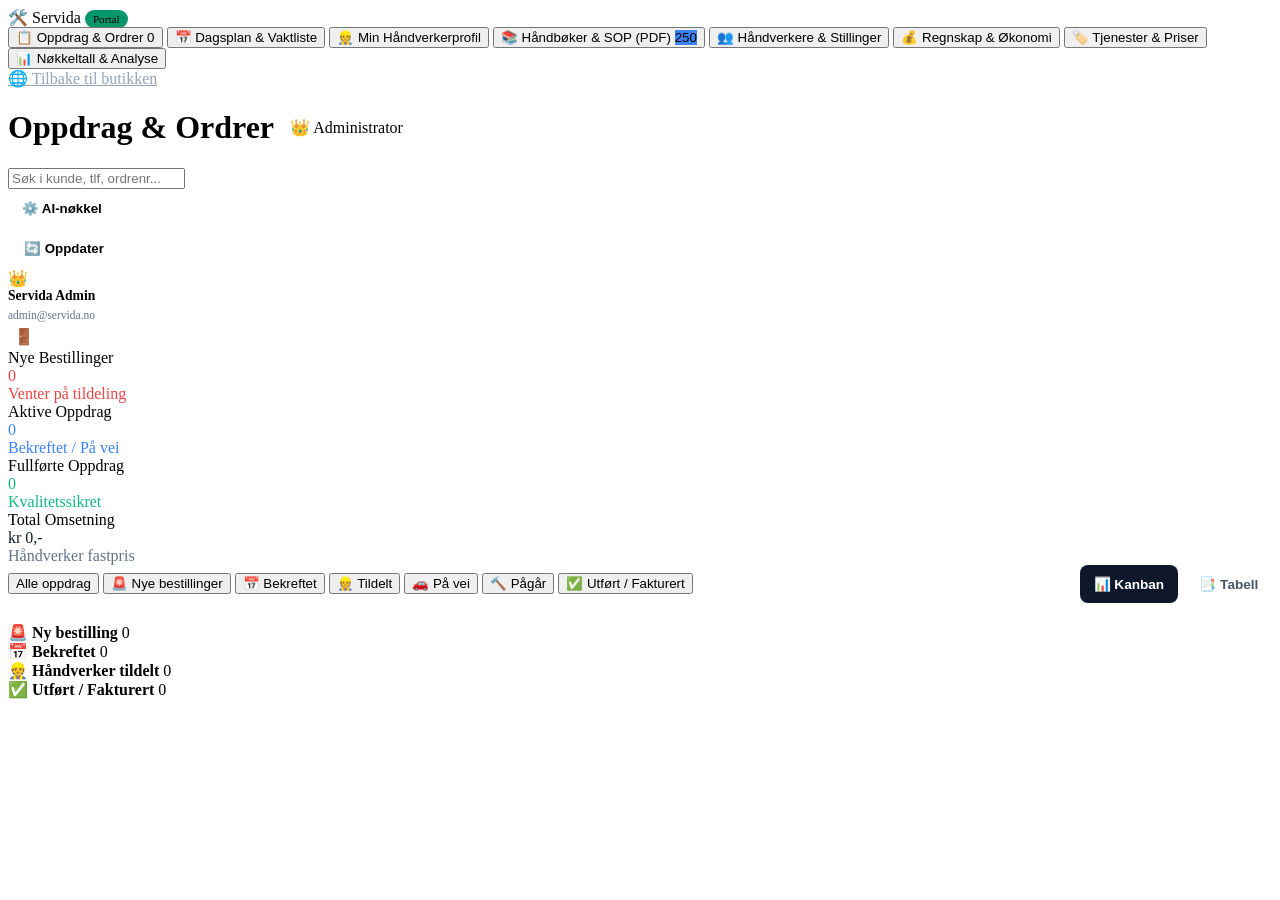
==== commit 2da7bfd9: "Full støtte for tilkalling og ramme avtale. en del til" ====
--- a/frontend/admin.html
+++ b/frontend/admin.html
@@ -19,17 +19,17 @@
     </div>
 
     <nav class="admin-nav" aria-label="Admin Navigasjon">
-      <button class="admin-nav-item active" data-view="orders">
+      <button class="admin-nav-item active" data-view="orders" data-role="admin">
         <span>📋</span> Oppdrag & Ordrer
         <span class="admin-badge-count" id="badge-new-orders">0</span>
       </button>
 
-      <button class="admin-nav-item" data-view="calendar">
-        <span>📅</span> Dagsplan & Kalender
+      <button class="admin-nav-item" data-view="calendar" id="nav-item-calendar">
+        <span>📅</span> <span id="nav-calendar-label">Dagsplan & Vaktliste</span>
       </button>
 
-      <button class="admin-nav-item" data-view="services">
-        <span>🏷️</span> Tjenester & Priser
+      <button class="admin-nav-item" data-view="my-profile" id="nav-item-my-profile">
+        <span>👷</span> <span id="nav-profile-label">Min Håndverkerprofil</span>
       </button>
 
       <button class="admin-nav-item" data-view="docs">
@@ -37,7 +37,19 @@
         <span class="admin-badge-count" style="background: #3B82F6;">250</span>
       </button>
 
-      <button class="admin-nav-item" data-view="stats">
+      <button class="admin-nav-item" data-view="employees" id="nav-item-employees" data-role="admin">
+        <span>👥</span> Håndverkere & Stillinger
+      </button>
+
+      <button class="admin-nav-item" data-view="accounting" id="nav-item-accounting" data-role="admin">
+        <span>💰</span> Regnskap & Økonomi
+      </button>
+
+      <button class="admin-nav-item" data-view="services" data-role="admin">
+        <span>🏷️</span> Tjenester & Priser
+      </button>
+
+      <button class="admin-nav-item" data-view="stats" data-role="admin">
         <span>📊</span> Nøkkeltall & Analyse
       </button>
     </nav>
@@ -83,8 +95,8 @@
 
     <main class="admin-container">
       
-      <!-- Top KPI Summary Cards -->
-      <section class="kpi-grid">
+      <!-- Top KPI Summary Cards (Admin view) -->
+      <section class="kpi-grid" id="admin-top-kpi-section">
         <div class="kpi-card">
           <span class="kpi-title">Nye Bestillinger</span>
           <div class="kpi-val" id="kpi-new-count" style="color: #EF4444;">0</div>
@@ -98,39 +110,41 @@
         </div>
 
         <div class="kpi-card">
-          <span class="kpi-title">Fullført & Fakturert</span>
+          <span class="kpi-title">Fullførte Oppdrag</span>
           <div class="kpi-val" id="kpi-done-count" style="color: #10B981;">0</div>
-          <span class="kpi-sub">Håndverkeroppdrag utført</span>
+          <span class="kpi-sub" style="color: #10B981;">Kvalitetssikret</span>
         </div>
 
         <div class="kpi-card">
-          <span class="kpi-title">Total Ordrereserve</span>
-          <div class="kpi-val" id="kpi-revenue">kr 0,-</div>
-          <span class="kpi-sub">0,- kr app-gebyrer</span>
+          <span class="kpi-title">Total Omsetning</span>
+          <div class="kpi-val" id="kpi-revenue" style="color: #0F172A;">kr 0,-</div>
+          <span class="kpi-sub" style="color: #64748B;">Håndverker fastpris</span>
         </div>
       </section>
 
-      <!-- VIEW 1: Orders Pipeline View -->
+      <!-- VIEW 1: Live Orders & Pipeline (Kanban / Table) -->
       <section id="view-orders">
         
-        <!-- Filter Tabs -->
-        <div class="filter-tabs-row">
-          <button class="filter-tab-btn active" data-status="Alle">Alle oppdrag</button>
-          <button class="filter-tab-btn" data-status="Ny bestilling">🚨 Nye bestillinger</button>
-          <button class="filter-tab-btn" data-status="Bekreftet">📅 Bekreftet</button>
-          <button class="filter-tab-btn" data-status="Håndverker tildelt">👷 Håndverker tildelt</button>
-          <button class="filter-tab-btn" data-status="På vei">🚗 På vei</button>
-          <button class="filter-tab-btn" data-status="Utført">✅ Utført</button>
-        </div>
-
-        <!-- View Switcher (Kanban vs Table) -->
-        <div style="display: flex; justify-content: flex-end; margin-bottom: 1rem; gap: 0.5rem;">
-          <button id="btn-show-kanban" style="padding: 0.4rem 0.85rem; border-radius: 6px; border: 1px solid var(--admin-border); background: #0F172A; color: white; font-size: 0.82rem; font-weight: 700; cursor: pointer;">
-            📊 Kanban-tavle
-          </button>
-          <button id="btn-show-table" style="padding: 0.4rem 0.85rem; border-radius: 6px; border: 1px solid var(--admin-border); background: white; color: #475569; font-size: 0.82rem; font-weight: 700; cursor: pointer;">
-            📑 Tabellvisning
-          </button>
+        <!-- Controls & Filter Tabs -->
+        <div style="display: flex; justify-content: space-between; align-items: center; margin-bottom: 1.25rem; flex-wrap: wrap; gap: 1rem;">
+          <div class="filter-tabs" role="tablist">
+            <button class="filter-tab-btn active" data-status="Alle">Alle oppdrag</button>
+            <button class="filter-tab-btn" data-status="Ny bestilling">🚨 Nye bestillinger</button>
+            <button class="filter-tab-btn" data-status="Bekreftet">📅 Bekreftet</button>
+            <button class="filter-tab-btn" data-status="Håndverker tildelt">👷 Tildelt</button>
+            <button class="filter-tab-btn" data-status="På vei">🚗 På vei</button>
+            <button class="filter-tab-btn" data-status="Pågår">🔨 Pågår</button>
+            <button class="filter-tab-btn" data-status="Utført">✅ Utført / Fakturert</button>
+          </div>
+
+          <div style="display: flex; gap: 0.5rem;">
+            <button id="btn-show-kanban" style="height: 38px; padding: 0 0.85rem; border-radius: 8px; border: 1px solid var(--admin-border); background: #0F172A; color: white; font-weight: 600; font-size: 0.85rem; cursor: pointer;">
+              📊 Kanban
+            </button>
+            <button id="btn-show-table" style="height: 38px; padding: 0 0.85rem; border-radius: 8px; border: 1px solid var(--admin-border); background: white; color: #475569; font-weight: 600; font-size: 0.85rem; cursor: pointer;">
+              📑 Tabell
+            </button>
+          </div>
         </div>
 
         <!-- Kanban Board -->
@@ -138,7 +152,7 @@
           
           <div class="kanban-col" data-col="Ny bestilling">
             <div class="kanban-col-header">
-              <strong>🚨 Nye bestillinger</strong>
+              <strong>🚨 Ny bestilling</strong>
               <span class="status-badge badge-ny" id="col-count-ny">0</span>
             </div>
             <div class="kanban-cards-list" id="col-list-ny"></div>
@@ -193,15 +207,70 @@
 
       </section>
 
-      <!-- VIEW 2: Calendar & Routing View (Hidden initially) -->
+      <!-- VIEW 2: INTERACTIVE DISPATCH CALENDAR & VAKTLISTE (Hidden initially) -->
       <section id="view-calendar" style="display: none;">
-        <div class="admin-table-card" style="padding: 1.5rem;">
-          <h3 style="font-family: 'Plus Jakarta Sans', sans-serif; font-size: 1.2rem; font-weight: 800; margin-bottom: 1rem;">
-            📅 Håndverker Dagsplan & Ruteoversikt
-          </h3>
-          <div id="calendar-day-groups">
+        <div style="background: white; border: 1px solid var(--admin-border); border-radius: 16px; padding: 1.75rem; box-shadow: 0 1px 3px rgba(0,0,0,0.03); margin-bottom: 1.5rem;">
+          
+          <!-- Dispatch Header -->
+          <div style="display: flex; justify-content: space-between; align-items: flex-start; flex-wrap: wrap; gap: 1rem; margin-bottom: 1.5rem;">
+            <div>
+              <h3 style="font-size: 1.35rem; font-weight: 800; color: #0F172A; margin: 0 0 0.35rem; display: flex; align-items: center; gap: 0.5rem;">
+                📅 <span id="dispatch-view-heading">Håndverker Dagsplan & Vaktliste</span>
+              </h3>
+              <p style="color: #64748B; font-size: 0.88rem; margin: 0;" id="dispatch-view-subhead">
+                Oversikt over oppdrag, tidsrom, adresser og kjøreruter for hver enkelt håndverker gjennom dagen.
+              </p>
+            </div>
+
+            <!-- Date Selector & Quick Filters -->
+            <div style="display: flex; align-items: center; gap: 0.5rem; flex-wrap: wrap;">
+              <button class="btn-primary-sm btn-cal-quick-date active" data-date="today" style="background: #0F172A; color: white; height: 38px; padding: 0 0.85rem; border-radius: 6px; font-weight: 700; border: none; cursor: pointer;">
+                ⚡ I dag
+              </button>
+              <button class="btn-primary-sm btn-cal-quick-date" data-date="tomorrow" style="background: #F1F5F9; color: #0F172A; border: 1px solid var(--admin-border); height: 38px; padding: 0 0.85rem; border-radius: 6px; font-weight: 700; cursor: pointer;">
+                ➡️ I morgen
+              </button>
+              <input type="date" id="cal-date-input" style="height: 38px; border-radius: 6px; border: 1px solid var(--admin-border); padding: 0 0.6rem; font-size: 0.88rem; font-weight: 600;">
+              
+              <select id="cal-handyman-filter" style="height: 38px; border-radius: 6px; border: 1px solid var(--admin-border); padding: 0 0.65rem; font-size: 0.88rem; font-weight: 600;">
+                <option value="alle">Alle håndverkere</option>
+                <!-- Rendered dynamically -->
+              </select>
+            </div>
+          </div>
+
+          <!-- Day Summary Stats Banner -->
+          <div style="display: grid; grid-template-columns: repeat(auto-fit, minmax(180px, 1fr)); gap: 1rem; margin-bottom: 1.5rem;">
+            <div style="background: #F8FAFC; border: 1px solid var(--admin-border); border-radius: 10px; padding: 1rem;">
+              <span style="font-size: 0.78rem; font-weight: 700; color: #64748B; display: block;">Valgt dato</span>
+              <div style="font-size: 1.25rem; font-weight: 800; color: #0F172A; margin-top: 0.25rem;" id="cal-display-date">I dag</div>
+            </div>
+            <div style="background: #F8FAFC; border: 1px solid var(--admin-border); border-radius: 10px; padding: 1rem;">
+              <span style="font-size: 0.78rem; font-weight: 700; color: #64748B; display: block;">Dagens Oppdrag</span>
+              <div style="font-size: 1.25rem; font-weight: 800; color: #3B82F6; margin-top: 0.25rem;" id="cal-total-jobs">0 oppdrag</div>
+            </div>
+            <div style="background: #F8FAFC; border: 1px solid var(--admin-border); border-radius: 10px; padding: 1rem;">
+              <span style="font-size: 0.78rem; font-weight: 700; color: #64748B; display: block;">Aktive Håndverkere</span>
+              <div style="font-size: 1.25rem; font-weight: 800; color: #059669; margin-top: 0.25rem;" id="cal-active-handymen-count">0 på jobb</div>
+            </div>
+          </div>
+
+          <!-- Unassigned Jobs Banner (Admin alert if any unassigned orders exist on this day) -->
+          <div id="cal-unassigned-banner" style="display: none; background: #FEF2F2; border: 1px solid #FCA5A5; border-radius: 10px; padding: 1rem 1.25rem; margin-bottom: 1.5rem;">
+            <div style="display: flex; align-items: center; justify-content: space-between; flex-wrap: wrap; gap: 0.5rem;">
+              <div style="display: flex; align-items: center; gap: 0.5rem;">
+                <span style="font-size: 1.3rem;">🚨</span>
+                <strong style="color: #991B1B; font-size: 0.92rem;" id="cal-unassigned-msg">0 oppdrag mangler tildelt håndverker på denne datoen</strong>
+              </div>
+            </div>
+            <div id="cal-unassigned-list" style="margin-top: 0.75rem; display: flex; flex-direction: column; gap: 0.5rem;"></div>
+          </div>
+
+          <!-- Handymen Dispatch Schedules Matrix -->
+          <div id="calendar-dispatch-matrix" style="display: flex; flex-direction: column; gap: 1.5rem;">
             <!-- Rendered by admin.js -->
           </div>
+
         </div>
       </section>
 
@@ -300,11 +369,340 @@
         </div>
       </section>
 
+      <!-- VIEW 6: HÅNDVERKERE, STILLINGSPROSENT & TIMELISTER (Hidden initially) -->
+      <section id="view-employees" style="display: none;">
+        <div style="background: white; border: 1px solid var(--admin-border); border-radius: 16px; padding: 1.75rem; box-shadow: 0 1px 3px rgba(0,0,0,0.03); margin-bottom: 1.5rem;">
+          
+          <div style="display: flex; justify-content: space-between; align-items: flex-start; flex-wrap: wrap; gap: 1rem; margin-bottom: 1.5rem;">
+            <div>
+              <h3 style="font-size: 1.35rem; font-weight: 800; color: #0F172A; margin: 0 0 0.35rem; display: flex; align-items: center; gap: 0.5rem;">
+                👥 Håndverkere & Stillingsprosent
+              </h3>
+              <p style="color: #64748B; font-size: 0.88rem; margin: 0;">
+                Oversikt over ansatte, stillingsprosent (100% = 37.5t/uke), arbeidstimer hittil denne uken, planlagte oppdrag og beregnet overtid/undertid.
+              </p>
+            </div>
+            
+            <button id="btn-open-create-employee-modal" style="height: 42px; padding: 0 1.25rem; background: #0F172A; color: white; border: none; border-radius: 8px; font-weight: 700; font-size: 0.88rem; cursor: pointer; display: flex; align-items: center; gap: 0.4rem;">
+              ➕ Opprett ny håndverkerprofil
+            </button>
+          </div>
+
+          <!-- Employee KPI Row -->
+          <div style="display: grid; grid-template-columns: repeat(auto-fit, minmax(180px, 1fr)); gap: 1rem; margin-bottom: 1.5rem;">
+            <div style="background: #F8FAFC; border: 1px solid var(--admin-border); border-radius: 10px; padding: 1rem;">
+              <span style="font-size: 0.78rem; font-weight: 700; color: #64748B; display: block;">Aktive Håndverkere</span>
+              <div style="font-size: 1.5rem; font-weight: 800; color: #0F172A; margin-top: 0.25rem;" id="kpi-emp-total">0</div>
+            </div>
+            <div style="background: #F8FAFC; border: 1px solid var(--admin-border); border-radius: 10px; padding: 1rem;">
+              <span style="font-size: 0.78rem; font-weight: 700; color: #64748B; display: block;">Arbeidstimer denne uken</span>
+              <div style="font-size: 1.5rem; font-weight: 800; color: #059669; margin-top: 0.25rem;" id="kpi-emp-worked-hours">0.0t</div>
+            </div>
+            <div style="background: #F8FAFC; border: 1px solid var(--admin-border); border-radius: 10px; padding: 1rem;">
+              <span style="font-size: 0.78rem; font-weight: 700; color: #64748B; display: block;">Planlagte oppdragstimer</span>
+              <div style="font-size: 1.5rem; font-weight: 800; color: #3B82F6; margin-top: 0.25rem;" id="kpi-emp-scheduled-hours">0.0t</div>
+            </div>
+            <div style="background: #F8FAFC; border: 1px solid var(--admin-border); border-radius: 10px; padding: 1rem;">
+              <span style="font-size: 0.78rem; font-weight: 700; color: #64748B; display: block;">Total Overtid</span>
+              <div style="font-size: 1.5rem; font-weight: 800; color: #15803D; margin-top: 0.25rem;" id="kpi-emp-overtime">+0.0t</div>
+            </div>
+          </div>
+
+          <!-- Search & Filter Controls -->
+          <div style="display: grid; grid-template-columns: 2fr 1fr 1fr; gap: 0.75rem; margin-bottom: 1.25rem;">
+            <input type="text" id="employee-search-input" placeholder="🔍 Søk etter håndverker, tlf, spesialitet..." style="height: 42px; border-radius: 8px; border: 1px solid var(--admin-border); padding: 0 0.85rem; font-size: 0.9rem;">
+            
+            <select id="employee-pct-filter" style="height: 42px; border-radius: 8px; border: 1px solid var(--admin-border); padding: 0 0.65rem; font-size: 0.88rem;">
+              <option value="alle">Alle stillingsprosenter</option>
+              <option value="100">100 % (37.5t/uke)</option>
+              <option value="80">80 % (30.0t/uke)</option>
+              <option value="50">50 % (18.75t/uke)</option>
+              <option value="0">📞 Tilkallingsvikar (0%)</option>
+              <option value="del">Deltid & Tilkalling (< 100%)</option>
+            </select>
+
+            <select id="employee-balance-filter" style="height: 42px; border-radius: 8px; border: 1px solid var(--admin-border); padding: 0 0.65rem; font-size: 0.88rem;">
+              <option value="alle">Alle timebalanser</option>
+              <option value="overtime">🟢 Overtid (> normtid)</option>
+              <option value="on_track">🔵 I rute</option>
+              <option value="under_target">🟡 Under normtid (Gjenstående)</option>
+            </select>
+          </div>
+
+          <!-- Employee Cards Grid -->
+          <div class="employee-grid" id="employees-cards-grid">
+            <!-- Rendered by admin.js -->
+          </div>
+
+        </div>
+      </section>
+
+      <!-- VIEW 8: REGNSKAP, DRIFTSRESULTAT & UTGIFTER (Admin only) -->
+      <section id="view-accounting" style="display: none;">
+        <div style="background: white; border: 1px solid var(--admin-border); border-radius: 16px; padding: 1.75rem; box-shadow: 0 1px 3px rgba(0,0,0,0.03); margin-bottom: 1.5rem;">
+          
+          <!-- Accounting Header -->
+          <div style="display: flex; justify-content: space-between; align-items: flex-start; flex-wrap: wrap; gap: 1rem; margin-bottom: 1.5rem;">
+            <div>
+              <h3 style="font-size: 1.35rem; font-weight: 800; color: #0F172A; margin: 0 0 0.35rem; display: flex; align-items: center; gap: 0.5rem;">
+                💰 Resultatregnskap, Fortjeneste & Utgifter
+              </h3>
+              <p style="color: #64748B; font-size: 0.88rem; margin: 0;">
+                Sanntidsoversikt over inntekter, lønnskostnader, driftsutgifter, fortjenestemargin og MVA-oppgjør.
+              </p>
+            </div>
+
+            <div style="display: flex; gap: 0.6rem; flex-wrap: wrap;">
+              <button id="btn-open-create-expense" style="background: #0F172A; color: white; border: none; padding: 0.65rem 1.15rem; border-radius: 8px; font-weight: 700; font-size: 0.88rem; cursor: pointer; display: flex; align-items: center; gap: 0.4rem;">
+                ➕ Registrer utgift / Last opp bilag
+              </button>
+              <button id="btn-export-saf-t" style="background: #F1F5F9; color: #0F172A; border: 1px solid var(--admin-border); padding: 0.65rem 1rem; border-radius: 8px; font-weight: 600; font-size: 0.88rem; cursor: pointer;">
+                📥 Eksporter til regnskapsfører (CSV)
+              </button>
+            </div>
+          </div>
+
+          <!-- Top Accounting KPI Cards -->
+          <div style="display: grid; grid-template-columns: repeat(auto-fit, minmax(190px, 1fr)); gap: 1rem; margin-bottom: 1.75rem;">
+            <div style="background: #F8FAFC; border: 1px solid var(--admin-border); border-radius: 12px; padding: 1.15rem;">
+              <span style="font-size: 0.78rem; font-weight: 700; color: #64748B; display: block;">Netto Omsetning (Salg)</span>
+              <div style="font-size: 1.45rem; font-weight: 800; color: #0F172A; margin: 0.25rem 0;" id="acc-rev-net">kr 0,-</div>
+              <span style="font-size: 0.75rem; color: #64748B;" id="acc-rev-gross-sub">Brutto: kr 0,- (inkl. 25% MVA)</span>
+            </div>
+
+            <div style="background: #F8FAFC; border: 1px solid var(--admin-border); border-radius: 12px; padding: 1.15rem;">
+              <span style="font-size: 0.78rem; font-weight: 700; color: #64748B; display: block;">Påløpt Lønnskostnad (YTD)</span>
+              <div style="font-size: 1.45rem; font-weight: 800; color: #DC2626; margin: 0.25rem 0;" id="acc-payroll-cost">kr 0,-</div>
+              <span style="font-size: 0.75rem; color: #64748B;" id="acc-payroll-aga-sub">Bruttolønn + 14.1% AGA</span>
+            </div>
+
+            <div style="background: #FEF2F2; border: 1px solid #FECACA; border-radius: 12px; padding: 1.15rem;">
+              <div style="display: flex; justify-content: space-between; align-items: center;">
+                <span style="font-size: 0.78rem; font-weight: 700; color: #991B1B;">📅 Fiscal Årstotal Lønn (2026)</span>
+                <span style="font-size: 0.68rem; background: #FEE2E2; color: #991B1B; padding: 0.15rem 0.4rem; border-radius: 4px; font-weight: 800;">HELÅR</span>
+              </div>
+              <div style="font-size: 1.45rem; font-weight: 800; color: #B91C1C; margin: 0.25rem 0;" id="acc-payroll-fiscal-annual">kr 0,-</div>
+              <span style="font-size: 0.73rem; color: #7F1D1D;" id="acc-payroll-fiscal-sub">Avtalt årskostnad (inkl. AGA & OTP)</span>
+            </div>
+
+            <div style="background: #F8FAFC; border: 1px solid var(--admin-border); border-radius: 12px; padding: 1.15rem;">
+              <span style="font-size: 0.78rem; font-weight: 700; color: #64748B; display: block;">Driftsutgifter & Materiell</span>
+              <div style="font-size: 1.45rem; font-weight: 800; color: #EA580C; margin: 0.25rem 0;" id="acc-exp-net">kr 0,-</div>
+              <span style="font-size: 0.75rem; color: #64748B;" id="acc-exp-gross-sub">Netto varekjøp og drift</span>
+            </div>
+
+            <div style="background: #F8FAFC; border: 1px solid var(--admin-border); border-radius: 12px; padding: 1.15rem;" id="acc-profit-card">
+              <span style="font-size: 0.78rem; font-weight: 700; color: #64748B; display: block;">Netto Driftsresultat / Fortjeneste</span>
+              <div style="font-size: 1.45rem; font-weight: 800; color: #059669; margin: 0.25rem 0;" id="acc-net-profit">kr 0,-</div>
+              <span style="font-size: 0.75rem; font-weight: 700;" id="acc-profit-margin-sub">Margin: 0.0%</span>
+            </div>
+
+            <div style="background: #F8FAFC; border: 1px solid var(--admin-border); border-radius: 12px; padding: 1.15rem;">
+              <span style="font-size: 0.78rem; font-weight: 700; color: #64748B; display: block;">MVA-oppgjør (Skyldig MVA)</span>
+              <div style="font-size: 1.45rem; font-weight: 800; color: #2563EB; margin: 0.25rem 0;" id="acc-vat-payable">kr 0,-</div>
+              <span style="font-size: 0.75rem; color: #64748B;" id="acc-vat-sub">Utgående - Inngående MVA</span>
+            </div>
+          </div>
+
+          <!-- Section 1: Lønnsavregning & Ansattkontrakter -->
+          <div style="margin-bottom: 2rem;">
+            <div style="display: flex; justify-content: space-between; align-items: center; margin-bottom: 0.85rem;">
+              <h4 style="font-size: 1.1rem; font-weight: 800; color: #0F172A; margin: 0;">
+                👥 Lønnsavregning & Fiscal Årstotaler
+              </h4>
+              <span style="font-size: 0.8rem; color: #64748B;">Beregnet ut fra faktiske timer (YTD) og fullt fiscal-år (52 uker normtid)</span>
+            </div>
+
+            <div class="admin-table-card">
+              <table class="admin-table">
+                <thead>
+                  <tr>
+                    <th>Håndverker</th>
+                    <th>Stilling & Prosent</th>
+                    <th>Normtid (Uke / År)</th>
+                    <th>Loggede Timer</th>
+                    <th>Avtalt Timesats</th>
+                    <th>Påløpt Bruttolønn</th>
+                    <th>Arb.giveravgift (14.1%)</th>
+                    <th>Påløpt Kostnad (YTD)</th>
+                    <th>📅 Fiscal Årstotal (Helår)</th>
+                    <th>Arbeidsavtale</th>
+                  </tr>
+                </thead>
+                <tbody id="acc-payroll-tbody">
+                  <!-- Rendered dynamically -->
+                </tbody>
+              </table>
+            </div>
+          </div>
+
+          <!-- Section 2: Driftsutgifter & Bilag -->
+          <div>
+            <div style="display: flex; justify-content: space-between; align-items: center; margin-bottom: 0.85rem; flex-wrap: wrap; gap: 0.75rem;">
+              <h4 style="font-size: 1.1rem; font-weight: 800; color: #0F172A; margin: 0;">
+                🧾 Registrerte Driftsutgifter & Bilag
+              </h4>
+
+              <div style="display: flex; gap: 0.5rem; align-items: center;">
+                <select id="acc-exp-category-filter" style="height: 36px; border-radius: 6px; border: 1px solid var(--admin-border); padding: 0 0.5rem; font-size: 0.84rem; font-weight: 600;">
+                  <option value="Alle">Alle kategorier</option>
+                  <option value="Materiell & Byggevarer">Materiell & Byggevarer</option>
+                  <option value="Drivstoff & Kjøretøy">Drivstoff & Kjøretøy</option>
+                  <option value="Verktøy & Utstyr">Verktøy & Utstyr</option>
+                  <option value="Forsikring & Lisenser">Forsikring & Lisenser</option>
+                  <option value="Kontor & Programvare">Kontor & Programvare</option>
+                  <option value="Markedsføring">Markedsføring</option>
+                  <option value="Annet">Annet</option>
+                </select>
+              </div>
+            </div>
+
+            <div class="admin-table-card">
+              <table class="admin-table">
+                <thead>
+                  <tr>
+                    <th>Dato</th>
+                    <th>Beskrivelse / Tittel</th>
+                    <th>Leverandør</th>
+                    <th>Kategori</th>
+                    <th>Brutto (kr)</th>
+                    <th>MVA-sats</th>
+                    <th>Netto (kr)</th>
+                    <th>MVA (kr)</th>
+                    <th>Bilag / Notat</th>
+                    <th>Handling</th>
+                  </tr>
+                </thead>
+                <tbody id="acc-expenses-tbody">
+                  <!-- Rendered dynamically -->
+                </tbody>
+              </table>
+            </div>
+          </div>
+
+        </div>
+      </section>
+
+      <!-- VIEW 7: DEDIKERT HÅNDVERKERPROFIL & PERSONLIG TIMEKORT (Hidden initially) -->
+      <section id="view-my-profile" style="display: none;">
+        <div style="background: white; border: 1px solid var(--admin-border); border-radius: 16px; padding: 1.75rem; box-shadow: 0 1px 3px rgba(0,0,0,0.03); margin-bottom: 1.5rem;">
+          
+          <!-- Handyman Profile Header -->
+          <div style="display: flex; justify-content: space-between; align-items: center; flex-wrap: wrap; gap: 1rem; padding-bottom: 1.25rem; border-bottom: 1px solid var(--admin-border); margin-bottom: 1.5rem;">
+            <div style="display: flex; align-items: center; gap: 1rem;">
+              <div id="hp-avatar" style="font-size: 2.8rem; background: #F1F5F9; width: 72px; height: 72px; border-radius: 50%; display: flex; align-items: center; justify-content: center; border: 2px solid var(--admin-border);">👷</div>
+              <div>
+                <div style="display: flex; align-items: center; gap: 0.5rem;">
+                  <h3 id="hp-name" style="font-size: 1.4rem; font-weight: 800; color: #0F172A; margin: 0;">Lars Snekker</h3>
+                  <span id="hp-status-badge" class="status-badge badge-tildelt">På oppdrag</span>
+                </div>
+                <div style="font-size: 0.88rem; color: #64748B; margin-top: 0.2rem;">
+                  <span id="hp-specialty">Snekker, Montering & Dører</span> &nbsp;•&nbsp; 
+                  <span id="hp-phone" style="font-weight: 600; color: #0F172A;">📞 912 34 567</span> &nbsp;•&nbsp;
+                  <span id="hp-email">lars@servida.no</span>
+                </div>
+              </div>
+            </div>
+
+            <!-- Employment Percentage Pill -->
+            <div style="text-align: right;">
+              <div style="font-size: 0.78rem; font-weight: 700; color: #64748B; text-transform: uppercase;">Avtale & Stillingsprosent</div>
+              <div style="font-size: 1.25rem; font-weight: 800; color: #0F172A; margin-top: 0.15rem;" id="hp-pct-label">
+                100 % (37.5t / uke)
+              </div>
+            </div>
+          </div>
+
+          <!-- Weekly Hours Progress Banner -->
+          <div style="background: #F8FAFC; border: 1px solid var(--admin-border); border-radius: 12px; padding: 1.25rem; margin-bottom: 1.5rem;">
+            <div style="display: flex; justify-content: space-between; align-items: center; margin-bottom: 0.5rem; flex-wrap: wrap; gap: 0.5rem;">
+              <div>
+                <strong style="font-size: 0.95rem; color: #0F172A;">Ukentlig Arbeidstidsstatus (Denne uken)</strong>
+                <span style="font-size: 0.82rem; color: #64748B; display: block;">100% stilling tilsvarer 37.5 timer</span>
+              </div>
+              <div id="hp-balance-badge" class="badge-overtime" style="font-size: 0.88rem; padding: 0.35rem 0.75rem;">
+                +2.0t overtid
+              </div>
+            </div>
+
+            <div class="time-progress-track" style="height: 12px;">
+              <div class="time-progress-fill" id="hp-progress-fill" style="width: 100%; background: #10B981;"></div>
+            </div>
+
+            <div style="display: flex; justify-content: space-between; font-size: 0.82rem; color: #475569; margin-top: 0.35rem;">
+              <span>Arbeidet hittil: <strong id="hp-worked-hours-val" style="color: #0F172A;">39.5t</strong></span>
+              <span>Ukesmål: <strong id="hp-target-hours-val">37.5t</strong></span>
+            </div>
+          </div>
+
+          <!-- Two Column Grid: Left = Assigned Orders, Right = Log Hours & History -->
+          <div style="display: grid; grid-template-columns: 1.3fr 1fr; gap: 1.5rem;">
+            
+            <!-- Left Column: Assigned Upcoming Orders -->
+            <div>
+              <h4 style="font-size: 1.1rem; font-weight: 800; color: #0F172A; margin: 0 0 0.85rem; display: flex; align-items: center; justify-content: space-between;">
+                <span>📅 Mine Tildelte Oppdrag & Kjøreliste</span>
+                <span id="hp-active-orders-count-badge" style="font-size: 0.78rem; background: #EFF6FF; color: #1D4ED8; padding: 0.2rem 0.6rem; border-radius: 9999px; font-weight: 700;">2 aktive</span>
+              </h4>
+
+              <div id="hp-assigned-orders-list">
+                <!-- Rendered by admin.js -->
+              </div>
+            </div>
+
+            <!-- Right Column: Hour Registration & Hour Logs -->
+            <div>
+              <!-- Quick Hour Log Box -->
+              <div style="background: #F8FAFC; border: 1px solid var(--admin-border); border-radius: 12px; padding: 1.25rem; margin-bottom: 1.25rem;">
+                <h4 style="font-size: 1rem; font-weight: 800; color: #0F172A; margin: 0 0 0.75rem; display: flex; align-items: center; gap: 0.4rem;">
+                  ⏱️ Før Arbeidstimer
+                </h4>
+                
+                <form id="form-handyman-log-hours" onsubmit="return false;">
+                  <div style="display: grid; grid-template-columns: 1fr 1fr; gap: 0.5rem; margin-bottom: 0.6rem;">
+                    <div>
+                      <label style="font-size: 0.75rem; font-weight: 700; color: #475569;">Dato</label>
+                      <input type="date" id="hp-log-date" style="width: 100%; height: 38px; border-radius: 6px; border: 1px solid var(--admin-border); padding: 0 0.5rem; font-size: 0.85rem;">
+                    </div>
+                    <div>
+                      <label style="font-size: 0.75rem; font-weight: 700; color: #475569;">Antall timer</label>
+                      <input type="number" id="hp-log-hours" step="0.5" min="0.5" max="24" placeholder="F.eks 7.5" required style="width: 100%; height: 38px; border-radius: 6px; border: 1px solid var(--admin-border); padding: 0 0.5rem; font-size: 0.85rem; font-weight: 700;">
+                    </div>
+                  </div>
+
+                  <div style="margin-bottom: 0.75rem;">
+                    <label style="font-size: 0.75rem; font-weight: 700; color: #475569;">Arbeidsbeskrivelse / Oppdrag</label>
+                    <input type="text" id="hp-log-desc" placeholder="F.eks: Montering av ytterdør hos Hansen" required style="width: 100%; height: 38px; border-radius: 6px; border: 1px solid var(--admin-border); padding: 0 0.6rem; font-size: 0.85rem;">
+                  </div>
+
+                  <button type="submit" id="btn-submit-handyman-hours" style="width: 100%; height: 40px; background: #059669; color: white; border: none; border-radius: 6px; font-weight: 700; font-size: 0.88rem; cursor: pointer;">
+                    💾 Registrer timer
+                  </button>
+                </form>
+              </div>
+
+              <!-- Hour Logs History -->
+              <div>
+                <h4 style="font-size: 0.95rem; font-weight: 800; color: #0F172A; margin: 0 0 0.5rem;">
+                  📜 Nylige timeregistreringer
+                </h4>
+                <div id="hp-hours-history-list" style="max-height: 260px; overflow-y: auto; background: white; border: 1px solid var(--admin-border); border-radius: 10px; padding: 0.5rem;">
+                  <!-- Rendered by admin.js -->
+                </div>
+              </div>
+
+            </div>
+
+          </div>
+
+        </div>
+      </section>
+
     </main>
   </div>
 
   <!-- Order Detail & Handyman Drawer -->
-  <div class="drawer-overlay" id="order-drawer" role="dialog" aria-modal="true" aria-hidden="true">
+  <div class="drawer-overlay" id="order-drawer" style="display: none;" role="dialog" aria-modal="true" aria-hidden="true">
     <div class="drawer-panel">
       <button class="drawer-close-btn" id="drawer-close-btn">✕</button>
       
@@ -514,9 +912,37 @@
 
 
   <!-- ==========================================================================
+       PDF VIEWER MODAL
+       ========================================================================== -->
+  <div class="admin-modal-overlay" id="pdf-viewer-modal" style="display: none;">
+    <div style="background: white; border-radius: 16px; width: 100%; max-width: 960px; height: 90vh; display: flex; flex-direction: column; overflow: hidden; box-shadow: 0 25px 50px -12px rgba(0,0,0,0.3); position: relative;">
+      <!-- Modal Header -->
+      <div style="padding: 1.25rem 1.5rem; border-bottom: 1px solid var(--admin-border); display: flex; justify-content: space-between; align-items: center; background: #F8FAFC;">
+        <div>
+          <h3 id="pdf-viewer-title" style="font-size: 1.15rem; font-weight: 800; color: #0F172A; margin: 0 0 0.2rem;">Dokumenttittel</h3>
+          <span id="pdf-viewer-subtitle" style="font-size: 0.78rem; color: #64748B; font-weight: 600;">Kategori • Servida Håndbok</span>
+        </div>
+        <div style="display: flex; align-items: center; gap: 0.5rem;">
+          <a id="pdf-direct-download-btn" href="#" download class="btn-primary-sm" style="background: #0F172A; color: white; text-decoration: none; padding: 0.4rem 0.75rem; border-radius: 6px; font-size: 0.78rem; font-weight: 700; display: inline-flex; align-items: center; gap: 0.3rem;">
+            ⬇️ Last ned PDF
+          </a>
+          <a id="pdf-open-new-tab-btn" href="#" target="_blank" class="btn-primary-sm" style="background: #3B82F6; color: white; text-decoration: none; padding: 0.4rem 0.75rem; border-radius: 6px; font-size: 0.78rem; font-weight: 700; display: inline-flex; align-items: center; gap: 0.3rem;">
+            ↗️ Åpne i ny fane
+          </a>
+          <button id="btn-close-pdf-viewer" style="background: #E2E8F0; border: none; width: 32px; height: 32px; border-radius: 50%; font-size: 1rem; cursor: pointer; font-weight: bold; margin-left: 0.5rem;">✕</button>
+        </div>
+      </div>
+      <!-- PDF Iframe -->
+      <div style="flex: 1; width: 100%; background: #525659;">
+        <iframe id="pdf-iframe-element" src="about:blank" style="width: 100%; height: 100%; border: none;"></iframe>
+      </div>
+    </div>
+  </div>
+
+  <!-- ==========================================================================
        GEMINI AI SERVICE CREATOR MODAL
        ========================================================================== -->
-  <div class="drawer-overlay" id="ai-service-creator-modal" style="display: none; align-items: center; justify-content: center; z-index: 10000; padding: 1.5rem;">
+  <div class="admin-modal-overlay" id="ai-service-creator-modal" style="display: none;">
     <div style="background: white; border-radius: 16px; width: 100%; max-width: 820px; max-height: 90vh; overflow-y: auto; padding: 2rem; box-shadow: 0 25px 50px -12px rgba(0,0,0,0.25); position: relative;">
       <button id="btn-close-ai-creator" style="position: absolute; top: 1.25rem; right: 1.25rem; background: #F1F5F9; border: none; width: 36px; height: 36px; border-radius: 50%; font-size: 1.1rem; cursor: pointer;">✕</button>
 
@@ -643,7 +1069,7 @@
   <!-- ==========================================================================
        GEMINI API KEY CONFIG MODAL
        ========================================================================== -->
-  <div class="drawer-overlay" id="ai-config-modal" style="display: none; align-items: center; justify-content: center; z-index: 10000; padding: 1.5rem;">
+  <div class="admin-modal-overlay" id="ai-config-modal" style="display: none;">
     <div style="background: white; border-radius: 16px; width: 100%; max-width: 480px; padding: 2rem; box-shadow: 0 25px 50px -12px rgba(0,0,0,0.25); position: relative;">
       <button id="btn-close-ai-config" style="position: absolute; top: 1.25rem; right: 1.25rem; background: #F1F5F9; border: none; width: 34px; height: 34px; border-radius: 50%; font-size: 1rem; cursor: pointer;">✕</button>
 
@@ -662,40 +1088,400 @@
         <span id="ai-key-status-label" style="font-size: 0.75rem; color: #059669; font-weight: 600; display: block; margin-top: 0.35rem;"></span>
       </div>
 
-      <div style="display: flex; justify-content: flex-end; gap: 0.5rem; margin-top: 1.5rem;">
-        <button id="btn-save-ai-key" style="width: 100%; height: 44px; background: #0F172A; color: white; border: none; border-radius: 8px; font-weight: 700; cursor: pointer;">
-          💾 Lagre API-nøkkel
+      <div style="display: flex; gap: 0.5rem; justify-content: flex-end; margin-top: 1.25rem;">
+        <button id="btn-save-ai-key" style="background: #0F172A; color: white; border: none; padding: 0.65rem 1.25rem; border-radius: 8px; font-weight: 700; cursor: pointer;">
+          💾 Lagre nøkkel
         </button>
       </div>
     </div>
   </div>
 
-  <!-- IN-BROWSER PDF VIEWER MODAL -->
-  <div class="drawer-overlay" id="pdf-viewer-modal" style="display: none; align-items: center; justify-content: center; z-index: 10000; padding: 1.5rem;">
-    <div style="background: white; border-radius: 16px; width: 100%; max-width: 960px; height: 90vh; display: flex; flex-direction: column; overflow: hidden; box-shadow: 0 25px 50px -12px rgba(0,0,0,0.3); position: relative;">
-      
-      <!-- Viewer Header -->
-      <div style="padding: 1rem 1.5rem; background: #0F172A; color: white; display: flex; justify-content: space-between; align-items: center;">
-        <div style="display: flex; align-items: center; gap: 0.6rem; overflow: hidden;">
-          <span style="font-size: 1.4rem;">📄</span>
-          <div style="overflow: hidden;">
-            <h4 id="pdf-viewer-title" style="margin: 0; font-size: 1rem; font-weight: 700; color: white; white-space: nowrap; text-overflow: ellipsis; overflow: hidden;">Dokument</h4>
-            <span id="pdf-viewer-subtitle" style="font-size: 0.75rem; color: #94A3B8;">Servida PDF Arkiv</span>
-          </div>
-        </div>
-
-        <div style="display: flex; align-items: center; gap: 0.75rem;">
-          <a id="pdf-direct-download-btn" href="#" target="_blank" download class="btn-primary" style="padding: 0.4rem 0.85rem; font-size: 0.82rem; background: #3B82F6; color: white; text-decoration: none; border-radius: 6px; font-weight: 700; display: flex; align-items: center; gap: 0.35rem;">
-            ⬇️ Last ned PDF
-          </a>
-          <button id="btn-close-pdf-viewer" style="background: rgba(255,255,255,0.15); border: none; color: white; width: 32px; height: 32px; border-radius: 50%; cursor: pointer; font-size: 1rem;">✕</button>
-        </div>
-      </div>
-
-      <!-- Iframe Content -->
-      <div style="flex: 1; background: #525659; position: relative;">
-        <iframe id="pdf-iframe-element" src="" style="width: 100%; height: 100%; border: none;"></iframe>
-      </div>
+  <!-- ==========================================================================
+       CREATE NEW HANDYMAN / EMPLOYEE MODAL
+       ========================================================================== -->
+  <div class="admin-modal-overlay" id="modal-create-employee" style="display: none;">
+    <div style="background: white; border-radius: 16px; width: 100%; max-width: 600px; max-height: 90vh; overflow-y: auto; padding: 2rem; box-shadow: 0 25px 50px -12px rgba(0,0,0,0.3); position: relative;">
+      <button id="btn-close-create-employee" style="position: absolute; top: 1.25rem; right: 1.25rem; background: #F1F5F9; border: none; width: 34px; height: 34px; border-radius: 50%; font-size: 1rem; cursor: pointer;">✕</button>
+
+      <div style="display: flex; align-items: center; gap: 0.6rem; margin-bottom: 0.35rem;">
+        <span style="font-size: 1.6rem;">👷</span>
+        <h3 style="font-size: 1.3rem; font-weight: 800; color: #0F172A; margin: 0;">Opprett ny håndverkerprofil</h3>
+      </div>
+      <p style="color: #64748B; font-size: 0.85rem; margin-bottom: 1.5rem;">
+        Legg til en ny ansatt i Servida med stillingsprosent (f.eks 100% = 37.5t/uke), fagfelt og innloggingsdetaljer.
+      </p>
+
+      <form id="form-create-employee" onsubmit="return false;">
+        <div style="display: grid; grid-template-columns: 1fr 1fr; gap: 1rem; margin-bottom: 1rem;">
+          <div>
+            <label style="font-size: 0.8rem; font-weight: 700; color: #0F172A; display: block; margin-bottom: 0.35rem;">Fullt navn *</label>
+            <input type="text" id="new-emp-name" placeholder="F.eks. Jonas Berg" required style="width: 100%; height: 42px; border-radius: 8px; border: 1px solid var(--admin-border); padding: 0 0.75rem; font-size: 0.9rem;">
+          </div>
+          <div>
+            <label style="font-size: 0.8rem; font-weight: 700; color: #0F172A; display: block; margin-bottom: 0.35rem;">Telefonnummer *</label>
+            <input type="text" id="new-emp-phone" placeholder="F.eks. 987 65 432" required style="width: 100%; height: 42px; border-radius: 8px; border: 1px solid var(--admin-border); padding: 0 0.75rem; font-size: 0.9rem;">
+          </div>
+        </div>
+
+        <div style="display: grid; grid-template-columns: 1fr 1fr; gap: 1rem; margin-bottom: 1rem;">
+          <div>
+            <label style="font-size: 0.8rem; font-weight: 700; color: #0F172A; display: block; margin-bottom: 0.35rem;">E-postadresse (Brukernavn) *</label>
+            <input type="email" id="new-emp-email" placeholder="jonas@servida.no" required style="width: 100%; height: 42px; border-radius: 8px; border: 1px solid var(--admin-border); padding: 0 0.75rem; font-size: 0.9rem;">
+          </div>
+          <div>
+            <label style="font-size: 0.8rem; font-weight: 700; color: #0F172A; display: block; margin-bottom: 0.35rem;">Passord *</label>
+            <input type="password" id="new-emp-password" placeholder="••••••••" required style="width: 100%; height: 42px; border-radius: 8px; border: 1px solid var(--admin-border); padding: 0 0.75rem; font-size: 0.9rem;">
+          </div>
+        </div>
+
+        <div style="display: grid; grid-template-columns: 1fr 1fr; gap: 1rem; margin-bottom: 1rem;">
+          <div>
+            <label style="font-size: 0.8rem; font-weight: 700; color: #0F172A; display: block; margin-bottom: 0.35rem;">
+              Stillingsprosent *
+            </label>
+            <select id="new-emp-pct" style="width: 100%; height: 42px; border-radius: 8px; border: 1px solid var(--admin-border); padding: 0 0.65rem; font-size: 0.9rem; font-weight: 700;">
+              <option value="100" selected>100 % Fast Stilling (37.5 timer/uke)</option>
+              <option value="80">80 % Stilling (30.0 timer/uke)</option>
+              <option value="60">60 % Stilling (22.5 timer/uke)</option>
+              <option value="50">50 % Stilling (18.75 timer/uke)</option>
+              <option value="20">20 % Stilling (7.5 timer/uke)</option>
+              <option value="0">📞 0 % – Tilkallingsvikar / Ekstrahjelp (Arbeid etter behov)</option>
+            </select>
+          </div>
+
+          <div>
+            <label style="font-size: 0.8rem; font-weight: 700; color: #0F172A; display: block; margin-bottom: 0.35rem;">
+              Fagfelt & Spesialitet
+            </label>
+            <input type="text" id="new-emp-specialty" placeholder="F.eks. Tømrer & Montering" style="width: 100%; height: 42px; border-radius: 8px; border: 1px solid var(--admin-border); padding: 0 0.75rem; font-size: 0.9rem;">
+          </div>
+        </div>
+
+        <div style="display: grid; grid-template-columns: 1fr 1fr; gap: 1rem; margin-bottom: 1rem;">
+          <div>
+            <label style="font-size: 0.8rem; font-weight: 700; color: #0F172A; display: block; margin-bottom: 0.35rem;">Timesats (NOK/t)</label>
+            <input type="number" id="new-emp-rate" value="380" style="width: 100%; height: 42px; border-radius: 8px; border: 1px solid var(--admin-border); padding: 0 0.75rem; font-size: 0.9rem;">
+          </div>
+          <div>
+            <label style="font-size: 0.8rem; font-weight: 700; color: #0F172A; display: block; margin-bottom: 0.35rem;">Ikon / Avatar</label>
+            <select id="new-emp-avatar" style="width: 100%; height: 42px; border-radius: 8px; border: 1px solid var(--admin-border); padding: 0 0.65rem; font-size: 1.1rem;">
+              <option value="👷">👷 Bygg & Montering</option>
+              <option value="🔧">🔧 Mekaniker & Maskin</option>
+              <option value="⚡">⚡ Elektriker & Smart</option>
+              <option value="🚿">🚿 VVS & Rør</option>
+              <option value="🎨">🎨 Maling & Gulv</option>
+              <option value="🌿">🌿 Hage & Utemiljø</option>
+            </select>
+          </div>
+        </div>
+
+        <div style="margin-bottom: 1.25rem;">
+          <label style="font-size: 0.8rem; font-weight: 700; color: #0F172A; display: block; margin-bottom: 0.35rem;">Erfaring / Sertifikater (Bio)</label>
+          <textarea id="new-emp-bio" rows="2" placeholder="Fagbrev, sertifikater, spesialkompetanse..." style="width: 100%; border-radius: 8px; border: 1px solid var(--admin-border); padding: 0.5rem 0.75rem; font-size: 0.85rem;"></textarea>
+        </div>
+
+        <div id="create-emp-error-msg" style="color: #DC2626; font-size: 0.82rem; font-weight: 600; margin-bottom: 0.75rem; display: none;"></div>
+
+        <button type="submit" id="btn-submit-create-employee" style="width: 100%; height: 46px; background: #059669; color: white; border: none; border-radius: 8px; font-weight: 700; font-size: 0.95rem; cursor: pointer;">
+          💾 Opprett håndverkerprofil
+        </button>
+      </form>
+    </div>
+  </div>
+
+
+  <!-- ==========================================================================
+       LOG HOURS MODAL (ADMIN TO EMPLOYEE)
+       ========================================================================== -->
+  <div class="admin-modal-overlay" id="modal-log-hours" style="display: none;">
+    <div style="background: white; border-radius: 16px; width: 100%; max-width: 480px; padding: 2rem; box-shadow: 0 25px 50px -12px rgba(0,0,0,0.3); position: relative;">
+      <button id="btn-close-log-hours" style="position: absolute; top: 1.25rem; right: 1.25rem; background: #F1F5F9; border: none; width: 34px; height: 34px; border-radius: 50%; font-size: 1rem; cursor: pointer;">✕</button>
+
+      <h3 style="font-size: 1.25rem; font-weight: 800; color: #0F172A; margin-bottom: 0.25rem;" id="modal-log-hours-title">
+        ⏱️ Før timer for Ansatt
+      </h3>
+      <p style="color: #64748B; font-size: 0.85rem; margin-bottom: 1.25rem;" id="modal-log-hours-subtitle">
+        Registrer utført arbeidstid som oppdaterer ukentlig timebalanse.
+      </p>
+
+      <form id="form-admin-log-hours" onsubmit="return false;">
+        <input type="hidden" id="admin-log-emp-id">
+
+        <div style="display: grid; grid-template-columns: 1fr 1fr; gap: 0.75rem; margin-bottom: 1rem;">
+          <div>
+            <label style="font-size: 0.78rem; font-weight: 700; color: #475569; display: block; margin-bottom: 0.35rem;">Dato</label>
+            <input type="date" id="admin-log-date" required style="width: 100%; height: 40px; border-radius: 6px; border: 1px solid var(--admin-border); padding: 0 0.5rem; font-size: 0.88rem;">
+          </div>
+          <div>
+            <label style="font-size: 0.78rem; font-weight: 700; color: #475569; display: block; margin-bottom: 0.35rem;">Antall timer</label>
+            <input type="number" id="admin-log-hours-val" step="0.5" min="0.5" max="24" required placeholder="F.eks. 7.5" style="width: 100%; height: 40px; border-radius: 6px; border: 1px solid var(--admin-border); padding: 0 0.5rem; font-size: 0.88rem; font-weight: 700;">
+          </div>
+        </div>
+
+        <div style="margin-bottom: 1.25rem;">
+          <label style="font-size: 0.78rem; font-weight: 700; color: #475569; display: block; margin-bottom: 0.35rem;">Arbeidsbeskrivelse</label>
+          <input type="text" id="admin-log-desc" required placeholder="F.eks. Montering av ytterdør hos Hansen" style="width: 100%; height: 40px; border-radius: 6px; border: 1px solid var(--admin-border); padding: 0 0.65rem; font-size: 0.88rem;">
+        </div>
+
+        <button type="submit" id="btn-save-admin-log-hours" style="width: 100%; height: 44px; background: #059669; color: white; border: none; border-radius: 8px; font-weight: 700; font-size: 0.92rem; cursor: pointer;">
+          💾 Før timer
+        </button>
+      </form>
+    </div>
+  </div>
+
+
+  <!-- ==========================================================================
+       EDIT EMPLOYEE MODAL
+       ========================================================================== -->
+  <div class="admin-modal-overlay" id="modal-edit-employee" style="display: none;">
+    <div style="background: white; border-radius: 16px; width: 100%; max-width: 520px; padding: 2rem; box-shadow: 0 25px 50px -12px rgba(0,0,0,0.3); position: relative;">
+      <button id="btn-close-edit-employee" style="position: absolute; top: 1.25rem; right: 1.25rem; background: #F1F5F9; border: none; width: 34px; height: 34px; border-radius: 50%; font-size: 1rem; cursor: pointer;">✕</button>
+
+      <h3 style="font-size: 1.25rem; font-weight: 800; color: #0F172A; margin-bottom: 0.25rem;">
+        ✏️ Rediger håndverkerprofil
+      </h3>
+      <p style="color: #64748B; font-size: 0.85rem; margin-bottom: 1.25rem;">
+        Juster stillingsprosent (37.5t norm), telefonnummer, spesialitet eller timesats.
+      </p>
+
+      <form id="form-edit-employee" onsubmit="return false;">
+        <input type="hidden" id="edit-emp-id">
+
+        <div style="margin-bottom: 0.75rem;">
+          <label style="font-size: 0.78rem; font-weight: 700; color: #475569; display: block; margin-bottom: 0.25rem;">Navn</label>
+          <input type="text" id="edit-emp-name" required style="width: 100%; height: 38px; border-radius: 6px; border: 1px solid var(--admin-border); padding: 0 0.6rem; font-size: 0.9rem; font-weight: 700;">
+        </div>
+
+        <div style="display: grid; grid-template-columns: 1fr 1fr; gap: 0.75rem; margin-bottom: 0.75rem;">
+          <div>
+            <label style="font-size: 0.78rem; font-weight: 700; color: #475569; display: block; margin-bottom: 0.25rem;">Telefon</label>
+            <input type="text" id="edit-emp-phone" style="width: 100%; height: 38px; border-radius: 6px; border: 1px solid var(--admin-border); padding: 0 0.6rem; font-size: 0.88rem;">
+          </div>
+          <div>
+            <label style="font-size: 0.78rem; font-weight: 700; color: #475569; display: block; margin-bottom: 0.25rem;">Status</label>
+            <select id="edit-emp-status" style="width: 100%; height: 38px; border-radius: 6px; border: 1px solid var(--admin-border); padding: 0 0.5rem; font-size: 0.88rem; font-weight: 600;">
+              <option value="Aktiv">🟢 Aktiv</option>
+              <option value="Tilkalling">📞 Tilkalling / På vakt</option>
+              <option value="På oppdrag">🔨 På oppdrag</option>
+              <option value="Ferie">🏖️ Ferie / Fravær</option>
+              <option value="Permisjon">⏸️ Permisjon</option>
+            </select>
+          </div>
+        </div>
+
+        <div style="display: grid; grid-template-columns: 1fr 1fr; gap: 0.75rem; margin-bottom: 0.75rem;">
+          <div>
+            <label style="font-size: 0.78rem; font-weight: 700; color: #475569; display: block; margin-bottom: 0.25rem;">Stillingsprosent</label>
+            <select id="edit-emp-pct" style="width: 100%; height: 38px; border-radius: 6px; border: 1px solid var(--admin-border); padding: 0 0.5rem; font-size: 0.88rem; font-weight: 700;">
+              <option value="100">100 % (37.5t/uke)</option>
+              <option value="80">80 % (30.0t/uke)</option>
+              <option value="60">60 % (22.5t/uke)</option>
+              <option value="50">50 % (18.75t/uke)</option>
+              <option value="20">20 % (7.5t/uke)</option>
+              <option value="0">📞 0 % – Tilkallingsvikar (Etter behov)</option>
+            </select>
+          </div>
+          <div>
+            <label style="font-size: 0.78rem; font-weight: 700; color: #475569; display: block; margin-bottom: 0.25rem;">Timesats (kr/t)</label>
+            <input type="number" id="edit-emp-rate" style="width: 100%; height: 38px; border-radius: 6px; border: 1px solid var(--admin-border); padding: 0 0.6rem; font-size: 0.88rem;">
+          </div>
+        </div>
+
+        <div style="margin-bottom: 0.75rem;">
+          <label style="font-size: 0.78rem; font-weight: 700; color: #475569; display: block; margin-bottom: 0.25rem;">Spesialitet</label>
+          <input type="text" id="edit-emp-specialty" style="width: 100%; height: 38px; border-radius: 6px; border: 1px solid var(--admin-border); padding: 0 0.6rem; font-size: 0.88rem;">
+        </div>
+
+        <div style="margin-bottom: 1.25rem;">
+          <label style="font-size: 0.78rem; font-weight: 700; color: #475569; display: block; margin-bottom: 0.25rem;">Bio / Erfaring</label>
+          <textarea id="edit-emp-bio" rows="2" style="width: 100%; border-radius: 6px; border: 1px solid var(--admin-border); padding: 0.4rem 0.6rem; font-size: 0.85rem;"></textarea>
+        </div>
+
+        <button type="submit" id="btn-save-edit-employee" style="width: 100%; height: 44px; background: #0F172A; color: white; border: none; border-radius: 8px; font-weight: 700; font-size: 0.92rem; cursor: pointer;">
+          💾 Lagre endringer
+        </button>
+      </form>
+    </div>
+  </div>
+
+  <!-- ==========================================================================
+       CREATE EXPENSE MODAL (REGNSKAP & BILAG)
+       ========================================================================== -->
+  <div class="admin-modal-overlay" id="modal-create-expense" style="display: none;">
+    <div style="background: white; border-radius: 16px; width: 100%; max-width: 520px; padding: 2rem; box-shadow: 0 25px 50px -12px rgba(0,0,0,0.3); position: relative;">
+      <button id="btn-close-create-expense" style="position: absolute; top: 1.25rem; right: 1.25rem; background: #F1F5F9; border: none; width: 34px; height: 34px; border-radius: 50%; font-size: 1rem; cursor: pointer;">✕</button>
+
+      <h3 style="font-size: 1.3rem; font-weight: 800; color: #0F172A; margin-bottom: 0.25rem;">
+        ➕ Registrer ny utgift / Last opp bilag
+      </h3>
+      <p style="color: #64748B; font-size: 0.85rem; margin-bottom: 1.25rem;">
+        Legg til varekjøp, verktøy, drivstoff eller driftskostnader. MVA og netto beregnes automatisk.
+      </p>
+
+      <form id="form-create-expense" onsubmit="return false;">
+        <div style="margin-bottom: 0.75rem;">
+          <label style="font-size: 0.78rem; font-weight: 700; color: #475569; display: block; margin-bottom: 0.25rem;">Beskrivelse / Vare *</label>
+          <input type="text" id="new-exp-title" required placeholder="F.eks. Karmskruer og fugeskum" style="width: 100%; height: 40px; border-radius: 6px; border: 1px solid var(--admin-border); padding: 0 0.65rem; font-size: 0.88rem; font-weight: 600;">
+        </div>
+
+        <div style="display: grid; grid-template-columns: 1fr 1fr; gap: 0.75rem; margin-bottom: 0.75rem;">
+          <div>
+            <label style="font-size: 0.78rem; font-weight: 700; color: #475569; display: block; margin-bottom: 0.25rem;">Leverandør / Butikk *</label>
+            <input type="text" id="new-exp-vendor" required placeholder="F.eks. Montér, Maxbo, Circle K" style="width: 100%; height: 40px; border-radius: 6px; border: 1px solid var(--admin-border); padding: 0 0.65rem; font-size: 0.88rem;">
+          </div>
+          <div>
+            <label style="font-size: 0.78rem; font-weight: 700; color: #475569; display: block; margin-bottom: 0.25rem;">Kategori *</label>
+            <select id="new-exp-category" style="width: 100%; height: 40px; border-radius: 6px; border: 1px solid var(--admin-border); padding: 0 0.5rem; font-size: 0.86rem; font-weight: 600;">
+              <option value="Materiell & Byggevarer">Materiell & Byggevarer</option>
+              <option value="Drivstoff & Kjøretøy">Drivstoff & Kjøretøy</option>
+              <option value="Verktøy & Utstyr">Verktøy & Utstyr</option>
+              <option value="Forsikring & Lisenser">Forsikring & Lisenser</option>
+              <option value="Kontor & Programvare">Kontor & Programvare</option>
+              <option value="Markedsføring">Markedsføring</option>
+              <option value="Annet">Annet</option>
+            </select>
+          </div>
+        </div>
+
+        <div style="display: grid; grid-template-columns: 1.2fr 1fr 1fr; gap: 0.75rem; margin-bottom: 0.75rem;">
+          <div>
+            <label style="font-size: 0.78rem; font-weight: 700; color: #475569; display: block; margin-bottom: 0.25rem;">Beløp inkl. MVA (NOK) *</label>
+            <input type="number" id="new-exp-amount" step="0.5" min="1" required placeholder="F.eks. 1490" style="width: 100%; height: 40px; border-radius: 6px; border: 1px solid var(--admin-border); padding: 0 0.65rem; font-size: 0.95rem; font-weight: 800; color: #0F172A;">
+          </div>
+          <div>
+            <label style="font-size: 0.78rem; font-weight: 700; color: #475569; display: block; margin-bottom: 0.25rem;">MVA-sats</label>
+            <select id="new-exp-vat" style="width: 100%; height: 40px; border-radius: 6px; border: 1px solid var(--admin-border); padding: 0 0.5rem; font-size: 0.88rem; font-weight: 600;">
+              <option value="25.0" selected>25 % (Standard)</option>
+              <option value="15.0">15 % (Næringsmidler)</option>
+              <option value="0.0">0 % (Fritatt / Forsikring)</option>
+            </select>
+          </div>
+          <div>
+            <label style="font-size: 0.78rem; font-weight: 700; color: #475569; display: block; margin-bottom: 0.25rem;">Dato</label>
+            <input type="date" id="new-exp-date" style="width: 100%; height: 40px; border-radius: 6px; border: 1px solid var(--admin-border); padding: 0 0.5rem; font-size: 0.85rem;">
+          </div>
+        </div>
+
+        <div style="margin-bottom: 1.25rem;">
+          <label style="font-size: 0.78rem; font-weight: 700; color: #475569; display: block; margin-bottom: 0.25rem;">Fakturanr / Bilagsreferanse</label>
+          <input type="text" id="new-exp-notes" placeholder="F.eks. Faktura #98124 eller korttransaksjon" style="width: 100%; height: 40px; border-radius: 6px; border: 1px solid var(--admin-border); padding: 0 0.65rem; font-size: 0.88rem;">
+        </div>
+
+        <button type="submit" id="btn-save-create-expense" style="width: 100%; height: 46px; background: #059669; color: white; border: none; border-radius: 8px; font-weight: 700; font-size: 0.95rem; cursor: pointer;">
+          💾 Lagre utgift i regnskapet
+        </button>
+      </form>
+    </div>
+  </div>
+
+
+  <!-- ==========================================================================
+       EMPLOYMENT CONTRACT MODAL & GENERATOR (ARBEIDSAVTALE AML § 14-6)
+       ========================================================================== -->
+  <div class="admin-modal-overlay" id="modal-contract-viewer" style="display: none;">
+    <div style="background: white; border-radius: 16px; width: 100%; max-width: 780px; padding: 2.25rem; box-shadow: 0 25px 50px -12px rgba(0,0,0,0.3); position: relative; max-height: 90vh; overflow-y: auto;">
+      <button id="btn-close-contract-viewer" style="position: absolute; top: 1.25rem; right: 1.25rem; background: #F1F5F9; border: none; width: 34px; height: 34px; border-radius: 50%; font-size: 1rem; cursor: pointer;">✕</button>
+
+      <div style="display: flex; justify-content: space-between; align-items: center; border-bottom: 2px solid #0F172A; padding-bottom: 1rem; margin-bottom: 1.5rem;">
+        <div>
+          <h2 style="font-size: 1.5rem; font-weight: 900; color: #0F172A; margin: 0;">ARBEIDSAVTALE / ANSETTELSESKONTRAKT</h2>
+          <span style="font-size: 0.82rem; color: #64748B; font-weight: 600;">I henhold til Arbeidsmiljøloven § 14-6 (Norsk standard)</span>
+        </div>
+        <div style="text-align: right;">
+          <strong style="font-family: monospace; font-size: 1.1rem; color: #0F172A;" id="ctr-number-badge">CTR-2026-001</strong>
+          <div style="font-size: 0.75rem; color: #059669; font-weight: 700;" id="ctr-status-badge">Signert & Aktiv</div>
+        </div>
+      </div>
+
+      <div id="contract-content-box" style="font-size: 0.9rem; line-height: 1.6; color: #1E293B;">
+        
+        <!-- Part 1: Partene -->
+        <div style="background: #F8FAFC; border: 1px solid var(--admin-border); border-radius: 8px; padding: 1rem; margin-bottom: 1rem;">
+          <h4 style="margin: 0 0 0.5rem; font-size: 0.95rem; font-weight: 800; color: #0F172A;">1. PARTENE I AVTALEN</h4>
+          <div style="display: grid; grid-template-columns: 1fr 1fr; gap: 1rem;">
+            <div>
+              <strong>Arbeidsgiver:</strong><br>
+              Servida AS<br>
+              Org.nr: 932 847 192 MVA<br>
+              Servida Hovedkontor, 5000 Bergen
+            </div>
+            <div>
+              <strong>Arbeidstaker:</strong><br>
+              <span id="ctr-emp-name" style="font-weight: 700; color: #0F172A;">Lars Snekker</span><br>
+              E-post: <span id="ctr-emp-email">lars@servida.no</span><br>
+              Telefon: <span id="ctr-emp-phone">912 34 567</span><br>
+              Adresse: <span id="ctr-emp-address">Bergen</span>
+            </div>
+          </div>
+        </div>
+
+        <!-- Part 2: Stilling & Arbeidssted -->
+        <div style="background: #F8FAFC; border: 1px solid var(--admin-border); border-radius: 8px; padding: 1rem; margin-bottom: 1rem;">
+          <h4 style="margin: 0 0 0.5rem; font-size: 0.95rem; font-weight: 800; color: #0F172A;">2. STILLINGSOMFANG, ARBEIDSSTED & TILTREDELSE</h4>
+          <div style="display: grid; grid-template-columns: 1fr 1fr; gap: 1rem;">
+            <div>
+              • <strong>Stilling:</strong> <span id="ctr-position">Tømrer & Montør</span><br>
+              • <strong>Tiltredelsesdato:</strong> <span id="ctr-start-date">2026-01-01</span><br>
+              • <strong>Prøvetid:</strong> <span id="ctr-probation">6 måneder</span>
+            </div>
+            <div>
+              • <strong>Stillingsprosent:</strong> <span id="ctr-pct" style="font-weight: 800; color: #059669;">100 %</span><br>
+              • <strong>Ukentlig arbeidstid:</strong> <span id="ctr-weekly-hours" style="font-weight: 800; color: #0F172A;">37.5 timer</span> (7.5 t/dag)<br>
+              • <strong>Arbeidssted:</strong> <span id="ctr-workplace">Bergen og omegn (Kundelokasjoner)</span>
+            </div>
+          </div>
+        </div>
+
+        <!-- Part 3: Lønn & Satser -->
+        <div style="background: #F8FAFC; border: 1px solid var(--admin-border); border-radius: 8px; padding: 1rem; margin-bottom: 1rem;">
+          <h4 style="margin: 0 0 0.5rem; font-size: 0.95rem; font-weight: 800; color: #0F172A;">3. LØNNSVILKÅR & OVERTIDSGODTGJØRELSE</h4>
+          <div style="display: grid; grid-template-columns: 1fr 1fr; gap: 1rem;">
+            <div>
+              • <strong>Avtalt timesats:</strong> <span id="ctr-hourly-rate" style="font-weight: 800; color: #0F172A;">kr 380,00</span> per time<br>
+              • <strong>Lønnsutbetaling:</strong> Den 15. i hver måned<br>
+              • <strong>Feriepenger:</strong> 10.2 % (12.0 % for 5 uker)
+            </div>
+            <div>
+              • <strong>Overtidstillegg:</strong> 40 % tillegg etter AML § 10-6<br>
+              • <strong>Arbeidsgiveravgift:</strong> Innbetales iht. Sone 1 (14.1%)<br>
+              • <strong>Oppsigelsesfrist:</strong> <span id="ctr-notice">1 måned (14 dager i prøvetid)</span>
+            </div>
+          </div>
+        </div>
+
+        <!-- Part 4: Særlige vilkår -->
+        <div style="background: #F8FAFC; border: 1px solid var(--admin-border); border-radius: 8px; padding: 1rem; margin-bottom: 1.25rem;">
+          <h4 style="margin: 0 0 0.5rem; font-size: 0.95rem; font-weight: 800; color: #0F172A;">4. SÆRLIGE BESTEMMELSER & GODTGJØRELSER</h4>
+          <p id="ctr-special-terms" style="margin: 0; color: #475569;">
+            Fast ansettelse med firmabil og verktøygodtgjørelse. Arbeidstaker forplikter seg til å følge Servida AS sine HMS-rutiner og etiske retningslinjer.
+          </p>
+        </div>
+
+        <!-- Signatures -->
+        <div style="display: grid; grid-template-columns: 1fr 1fr; gap: 2rem; margin-top: 1.5rem; padding-top: 1rem; border-top: 1px dashed var(--admin-border);">
+          <div style="border-top: 1px solid #94A3B8; padding-top: 0.5rem;">
+            <strong>For Servida AS (Arbeidsgiver)</strong><br>
+            <span style="font-size: 0.8rem; color: #64748B;">Daglig leder / Servida Administrator</span>
+          </div>
+          <div style="border-top: 1px solid #94A3B8; padding-top: 0.5rem;">
+            <strong>Arbeidstaker</strong><br>
+            <span style="font-size: 0.8rem; color: #64748B;" id="ctr-sig-name">Lars Snekker</span>
+          </div>
+        </div>
+
+      </div>
+
+      <!-- Action Buttons -->
+      <div style="display: flex; justify-content: flex-end; gap: 0.75rem; margin-top: 1.75rem; border-top: 1px solid var(--admin-border); padding-top: 1.25rem;">
+        <button id="btn-print-contract" style="background: #F1F5F9; color: #0F172A; border: 1px solid var(--admin-border); padding: 0.65rem 1.25rem; border-radius: 8px; font-weight: 700; font-size: 0.9rem; cursor: pointer; display: flex; align-items: center; gap: 0.4rem;">
+          🖨️ Skriv ut / Lagre som PDF
+        </button>
+        <button id="btn-save-contract-db" style="background: #059669; color: white; border: none; padding: 0.65rem 1.25rem; border-radius: 8px; font-weight: 700; font-size: 0.9rem; cursor: pointer; display: flex; align-items: center; gap: 0.4rem;">
+          💾 Lagre & Aktiver i Regnskap
+        </button>
+      </div>
+
     </div>
   </div>
 
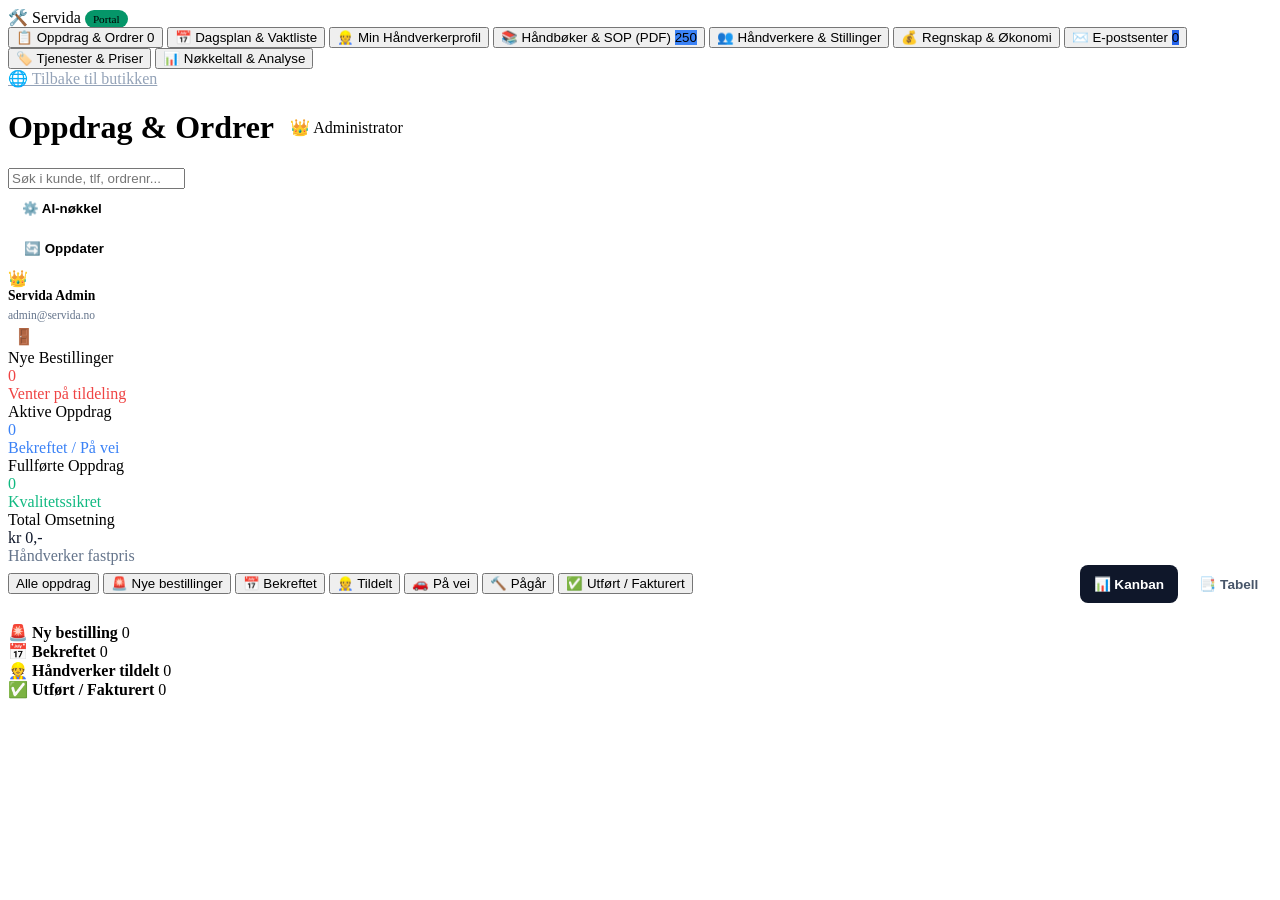
==== commit 5b9fbe94: "simpel epost tjeneste" ====
--- a/frontend/admin.html
+++ b/frontend/admin.html
@@ -43,6 +43,11 @@
 
       <button class="admin-nav-item" data-view="accounting" id="nav-item-accounting" data-role="admin">
         <span>💰</span> Regnskap & Økonomi
+      </button>
+
+      <button class="admin-nav-item" data-view="email" id="nav-item-email" data-role="admin">
+        <span>✉️</span> E-postsenter
+        <span class="admin-badge-count" id="badge-unread-emails" style="background: #2563EB;">0</span>
       </button>
 
       <button class="admin-nav-item" data-view="services" data-role="admin">
@@ -691,6 +696,105 @@
                 </div>
               </div>
 
+            </div>
+
+          </div>
+
+        </div>
+      </section>
+
+      <!-- VIEW 8: EMAIL SERVICE & KOMMUNIKASJONSHUB -->
+      <section id="view-email" style="display: none;">
+        <div style="background: white; border: 1px solid var(--admin-border); border-radius: 16px; padding: 1.5rem; box-shadow: 0 1px 3px rgba(0,0,0,0.03); margin-bottom: 1.5rem;">
+          
+          <!-- Email Center Header -->
+          <div style="display: flex; justify-content: space-between; align-items: center; flex-wrap: wrap; gap: 1rem; margin-bottom: 1.25rem; padding-bottom: 1rem; border-bottom: 1px solid var(--admin-border);">
+            <div>
+              <h3 style="font-size: 1.35rem; font-weight: 800; color: #0F172A; margin: 0 0 0.25rem; display: flex; align-items: center; gap: 0.5rem;">
+                ✉️ E-postsenter & Kommunikasjonshub
+              </h3>
+              <p style="color: #64748B; font-size: 0.88rem; margin: 0;">
+                Administrer innboks, utgående e-poster til kunder og håndverkere, automatiske ordrebekreftelser og AI-genererte e-postsvar.
+              </p>
+            </div>
+
+            <div style="display: flex; gap: 0.5rem; flex-wrap: wrap;">
+              <button id="btn-open-compose-email" style="background: #0F172A; color: white; border: none; padding: 0.65rem 1.15rem; border-radius: 8px; font-weight: 700; font-size: 0.88rem; cursor: pointer; display: flex; align-items: center; gap: 0.4rem;">
+                ➕ Skriv ny e-post
+              </button>
+              <button id="btn-refresh-emails" style="background: #F1F5F9; color: #0F172A; border: 1px solid var(--admin-border); padding: 0.65rem 0.95rem; border-radius: 8px; font-weight: 600; font-size: 0.88rem; cursor: pointer;">
+                🔄 Oppdater
+              </button>
+              <button id="btn-open-email-settings" style="background: #F8FAFC; color: #475569; border: 1px solid var(--admin-border); padding: 0.65rem 0.95rem; border-radius: 8px; font-weight: 600; font-size: 0.88rem; cursor: pointer; display: flex; align-items: center; gap: 0.35rem;">
+                ⚙️ SMTP & Innstillinger
+              </button>
+            </div>
+          </div>
+
+          <!-- Email Hub Layout (3-Column Interface) -->
+          <div style="display: grid; grid-template-columns: 210px 360px 1fr; gap: 1.25rem; min-height: 600px;">
+            
+            <!-- Column 1: Folders & Categories -->
+            <div style="border-right: 1px solid var(--admin-border); padding-right: 1rem;">
+              <div style="display: flex; flex-direction: column; gap: 0.35rem; margin-bottom: 1.5rem;">
+                <button class="email-folder-btn active" data-folder="inbox" style="display: flex; justify-content: space-between; align-items: center; width: 100%; text-align: left; padding: 0.6rem 0.75rem; border-radius: 8px; border: none; background: #F1F5F9; font-weight: 700; color: #0F172A; cursor: pointer; font-size: 0.88rem;">
+                  <span>📥 Innboks</span>
+                  <span id="email-inbox-count" style="background: #2563EB; color: white; padding: 0.1rem 0.45rem; border-radius: 9999px; font-size: 0.72rem; font-weight: 800;">0</span>
+                </button>
+                <button class="email-folder-btn" data-folder="sent" style="display: flex; justify-content: space-between; align-items: center; width: 100%; text-align: left; padding: 0.6rem 0.75rem; border-radius: 8px; border: none; background: transparent; font-weight: 600; color: #475569; cursor: pointer; font-size: 0.88rem;">
+                  <span>📤 Sendte</span>
+                  <span id="email-sent-count" style="color: #64748B; font-size: 0.75rem;">0</span>
+                </button>
+                <button class="email-folder-btn" data-folder="automated" style="display: flex; justify-content: space-between; align-items: center; width: 100%; text-align: left; padding: 0.6rem 0.75rem; border-radius: 8px; border: none; background: transparent; font-weight: 600; color: #475569; cursor: pointer; font-size: 0.88rem;">
+                  <span>⚡ Autovarsler</span>
+                  <span id="email-auto-count" style="color: #64748B; font-size: 0.75rem;">0</span>
+                </button>
+                <button class="email-folder-btn" data-folder="trash" style="display: flex; justify-content: space-between; align-items: center; width: 100%; text-align: left; padding: 0.6rem 0.75rem; border-radius: 8px; border: none; background: transparent; font-weight: 600; color: #475569; cursor: pointer; font-size: 0.88rem;">
+                  <span>🗑️ Papirkurv</span>
+                </button>
+              </div>
+
+              <!-- Filter by Category -->
+              <div style="font-size: 0.75rem; font-weight: 800; color: #94A3B8; text-transform: uppercase; margin-bottom: 0.6rem; letter-spacing: 0.5px;">
+                Kategorier
+              </div>
+              <div style="display: flex; flex-direction: column; gap: 0.3rem;" id="email-category-filter-list">
+                <button class="email-cat-btn active" data-cat="Alle" style="text-align: left; padding: 0.45rem 0.65rem; border-radius: 6px; border: none; background: #F8FAFC; font-size: 0.82rem; font-weight: 700; color: #0F172A; cursor: pointer;">
+                  🔘 Alle henvendelser
+                </button>
+                <button class="email-cat-btn" data-cat="Kundehenvendelse" style="text-align: left; padding: 0.45rem 0.65rem; border-radius: 6px; border: none; background: transparent; font-size: 0.82rem; font-weight: 600; color: #475569; cursor: pointer;">
+                  🔵 Kundemeldinger
+                </button>
+                <button class="email-cat-btn" data-cat="Ordrebekreftelse" style="text-align: left; padding: 0.45rem 0.65rem; border-radius: 6px; border: none; background: transparent; font-size: 0.82rem; font-weight: 600; color: #475569; cursor: pointer;">
+                  🟢 Ordrebekreftelser
+                </button>
+                <button class="email-cat-btn" data-cat="Oppdrag" style="text-align: left; padding: 0.45rem 0.65rem; border-radius: 6px; border: none; background: transparent; font-size: 0.82rem; font-weight: 600; color: #475569; cursor: pointer;">
+                  🔨 Håndverker-oppdrag
+                </button>
+                <button class="email-cat-btn" data-cat="Tilbud" style="text-align: left; padding: 0.45rem 0.65rem; border-radius: 6px; border: none; background: transparent; font-size: 0.82rem; font-weight: 600; color: #475569; cursor: pointer;">
+                  🟡 Pristilbud & Faktura
+                </button>
+                <button class="email-cat-btn" data-cat="System" style="text-align: left; padding: 0.45rem 0.65rem; border-radius: 6px; border: none; background: transparent; font-size: 0.82rem; font-weight: 600; color: #475569; cursor: pointer;">
+                  🟣 Systemvarsler
+                </button>
+              </div>
+            </div>
+
+            <!-- Column 2: Email List -->
+            <div style="border-right: 1px solid var(--admin-border); padding-right: 1rem; display: flex; flex-direction: column;">
+              <div style="margin-bottom: 0.75rem;">
+                <input type="text" id="email-search-input" placeholder="🔍 Søk i e-poster..." style="width: 100%; height: 38px; border-radius: 8px; border: 1px solid var(--admin-border); padding: 0 0.75rem; font-size: 0.85rem;">
+              </div>
+
+              <!-- Email Cards Container -->
+              <div id="email-list-container" style="flex: 1; overflow-y: auto; max-height: 540px; display: flex; flex-direction: column; gap: 0.45rem; padding-right: 0.25rem;">
+                <!-- Rendered dynamically -->
+              </div>
+            </div>
+
+            <!-- Column 3: Full Email Reader / Viewer -->
+            <div id="email-viewer-container" style="display: flex; flex-direction: column; background: #F8FAFC; border: 1px solid var(--admin-border); border-radius: 12px; padding: 1.5rem; overflow-y: auto; max-height: 600px;">
+              <!-- Selected email rendered here -->
             </div>
 
           </div>
@@ -1485,6 +1589,152 @@
     </div>
   </div>
 
+  <!-- MODAL: COMPOSE EMAIL (SKRIV NY E-POST) -->
+  <div class="admin-modal-overlay" id="modal-compose-email" style="display: none;" role="dialog" aria-modal="true" aria-hidden="true">
+    <div class="admin-modal-card" style="max-width: 680px;">
+      <div style="display: flex; justify-content: space-between; align-items: center; margin-bottom: 1.25rem; border-bottom: 1px solid var(--admin-border); padding-bottom: 0.75rem;">
+        <h3 style="font-size: 1.2rem; font-weight: 800; color: #0F172A; margin: 0; display: flex; align-items: center; gap: 0.4rem;">
+          ✉️ Send E-post / Skriv Ny Melding
+        </h3>
+        <button id="btn-close-compose-modal" style="background: none; border: none; font-size: 1.3rem; cursor: pointer; color: #64748B;">✕</button>
+      </div>
+
+      <form id="form-compose-email" onsubmit="return false;">
+        <!-- Quick Template Selector -->
+        <div style="background: #F8FAFC; border: 1px solid var(--admin-border); border-radius: 8px; padding: 0.75rem; margin-bottom: 1rem; display: flex; gap: 0.5rem; align-items: center;">
+          <span style="font-size: 0.8rem; font-weight: 700; color: #475569; white-space: nowrap;">⚡ Hurtigmal:</span>
+          <select id="compose-template-select" style="flex: 1; height: 36px; border-radius: 6px; border: 1px solid var(--admin-border); padding: 0 0.5rem; font-size: 0.85rem;">
+            <option value="">Velg standard e-postmal...</option>
+            <option value="quote_offer">🟡 Uforpliktende pristilbud</option>
+            <option value="order_confirmation">🟢 Ordrebekreftelse til kunde</option>
+            <option value="handyman_dispatch">🔨 Oppdragstildeling til håndverker</option>
+            <option value="order_completed">✅ Fullføringsrapport & Garanti</option>
+          </select>
+        </div>
+
+        <div style="display: grid; grid-template-columns: 1.2fr 1fr; gap: 0.75rem; margin-bottom: 0.75rem;">
+          <div>
+            <label style="font-size: 0.78rem; font-weight: 700; color: #475569; display: block; margin-bottom: 0.25rem;">Mottaker E-post *</label>
+            <input type="email" id="compose-recipient-email" placeholder="kunde@eksempel.no eller velg fra liste" required style="width: 100%; height: 40px; border-radius: 8px; border: 1px solid var(--admin-border); padding: 0 0.75rem; font-size: 0.9rem;">
+          </div>
+          <div>
+            <label style="font-size: 0.78rem; font-weight: 700; color: #475569; display: block; margin-bottom: 0.25rem;">Mottaker Navn</label>
+            <input type="text" id="compose-recipient-name" placeholder="F.eks. Ole Hansen" style="width: 100%; height: 40px; border-radius: 8px; border: 1px solid var(--admin-border); padding: 0 0.75rem; font-size: 0.9rem;">
+          </div>
+        </div>
+
+        <div style="display: grid; grid-template-columns: 1fr 1fr; gap: 0.75rem; margin-bottom: 0.75rem;">
+          <div>
+            <label style="font-size: 0.78rem; font-weight: 700; color: #475569; display: block; margin-bottom: 0.25rem;">Kategori</label>
+            <select id="compose-category" style="width: 100%; height: 40px; border-radius: 8px; border: 1px solid var(--admin-border); padding: 0 0.6rem; font-size: 0.88rem; font-weight: 600;">
+              <option value="Generell">Generell henvendelse</option>
+              <option value="Tilbud">🟡 Pristilbud</option>
+              <option value="Ordrebekreftelse">🟢 Ordrebekreftelse</option>
+              <option value="Oppdrag">🔨 Oppdrag til håndverker</option>
+              <option value="Faktura">💳 Faktura / Betaling</option>
+              <option value="Kundehenvendelse">🔵 Kundeservice</option>
+            </select>
+          </div>
+          <div>
+            <label style="font-size: 0.78rem; font-weight: 700; color: #475569; display: block; margin-bottom: 0.25rem;">Tilknyttet Ordrenummer (Valgfritt)</label>
+            <input type="number" id="compose-order-id" placeholder="F.eks. 1" style="width: 100%; height: 40px; border-radius: 8px; border: 1px solid var(--admin-border); padding: 0 0.75rem; font-size: 0.9rem;">
+          </div>
+        </div>
+
+        <!-- AI Email Assistant Box -->
+        <div style="background: #F0FDF4; border: 1px solid #BBF7D0; border-radius: 10px; padding: 0.85rem; margin-bottom: 0.85rem;">
+          <div style="display: flex; justify-content: space-between; align-items: center; margin-bottom: 0.4rem;">
+            <span style="font-size: 0.8rem; font-weight: 800; color: #166534; display: flex; align-items: center; gap: 0.35rem;">
+              ✨ Gemini AI E-postforfatter
+            </span>
+            <span style="font-size: 0.72rem; color: #15803D;">Skriv kort instruks</span>
+          </div>
+          <div style="display: flex; gap: 0.5rem;">
+            <input type="text" id="compose-ai-prompt" placeholder="F.eks: Bekreft montering av innerdør for Hansen torsdag kl 10, ta med fugeskum" style="flex: 1; height: 36px; border-radius: 6px; border: 1px solid #86EFAC; padding: 0 0.6rem; font-size: 0.85rem;">
+            <button type="button" id="btn-generate-email-ai" style="background: #166534; color: white; border: none; padding: 0 0.85rem; border-radius: 6px; font-weight: 700; font-size: 0.82rem; cursor: pointer; white-space: nowrap;">
+              ✨ Generer
+            </button>
+          </div>
+        </div>
+
+        <div style="margin-bottom: 0.75rem;">
+          <label style="font-size: 0.78rem; font-weight: 700; color: #475569; display: block; margin-bottom: 0.25rem;">Emnefelt *</label>
+          <input type="text" id="compose-subject" placeholder="Emne på e-posten..." required style="width: 100%; height: 40px; border-radius: 8px; border: 1px solid var(--admin-border); padding: 0 0.75rem; font-size: 0.9rem; font-weight: 600;">
+        </div>
+
+        <div style="margin-bottom: 1.25rem;">
+          <label style="font-size: 0.78rem; font-weight: 700; color: #475569; display: block; margin-bottom: 0.25rem;">Meldingstekst (HTML / Tekst) *</label>
+          <textarea id="compose-body" style="width: 100%; height: 160px; border-radius: 8px; border: 1px solid var(--admin-border); padding: 0.75rem; font-size: 0.9rem; line-height: 1.5; font-family: inherit;" placeholder="Skriv din melding her..." required></textarea>
+        </div>
+
+        <div style="display: flex; justify-content: flex-end; gap: 0.75rem; border-top: 1px solid var(--admin-border); padding-top: 1rem;">
+          <button type="button" id="btn-cancel-compose" style="background: #F1F5F9; color: #0F172A; border: 1px solid var(--admin-border); padding: 0.65rem 1.15rem; border-radius: 8px; font-weight: 600; font-size: 0.88rem; cursor: pointer;">
+            Avbryt
+          </button>
+          <button type="submit" id="btn-submit-send-email" style="background: #0F172A; color: white; border: none; padding: 0.65rem 1.4rem; border-radius: 8px; font-weight: 700; font-size: 0.88rem; cursor: pointer; display: flex; align-items: center; gap: 0.4rem;">
+            ✉️ Send E-post nå
+          </button>
+        </div>
+      </form>
+    </div>
+  </div>
+
+  <!-- MODAL: EMAIL SETTINGS & SMTP -->
+  <div class="admin-modal-overlay" id="modal-email-settings" style="display: none;" role="dialog" aria-modal="true" aria-hidden="true">
+    <div class="admin-modal-card" style="max-width: 540px;">
+      <div style="display: flex; justify-content: space-between; align-items: center; margin-bottom: 1.25rem; border-bottom: 1px solid var(--admin-border); padding-bottom: 0.75rem;">
+        <h3 style="font-size: 1.2rem; font-weight: 800; color: #0F172A; margin: 0; display: flex; align-items: center; gap: 0.4rem;">
+          ⚙️ SMTP & E-postkonfigurasjon
+        </h3>
+        <button id="btn-close-email-settings" style="background: none; border: none; font-size: 1.3rem; cursor: pointer; color: #64748B;">✕</button>
+      </div>
+
+      <form id="form-email-settings" onsubmit="return false;">
+        <div style="display: grid; grid-template-columns: 2fr 1fr; gap: 0.75rem; margin-bottom: 0.75rem;">
+          <div>
+            <label style="font-size: 0.78rem; font-weight: 700; color: #475569; display: block; margin-bottom: 0.25rem;">SMTP Server Host</label>
+            <input type="text" id="es-host" value="smtp.servida.no" style="width: 100%; height: 38px; border-radius: 6px; border: 1px solid var(--admin-border); padding: 0 0.6rem; font-size: 0.88rem;">
+          </div>
+          <div>
+            <label style="font-size: 0.78rem; font-weight: 700; color: #475569; display: block; margin-bottom: 0.25rem;">Port</label>
+            <input type="number" id="es-port" value="587" style="width: 100%; height: 38px; border-radius: 6px; border: 1px solid var(--admin-border); padding: 0 0.6rem; font-size: 0.88rem;">
+          </div>
+        </div>
+
+        <div style="display: grid; grid-template-columns: 1fr 1fr; gap: 0.75rem; margin-bottom: 0.75rem;">
+          <div>
+            <label style="font-size: 0.78rem; font-weight: 700; color: #475569; display: block; margin-bottom: 0.25rem;">Avsendernavn</label>
+            <input type="text" id="es-sender-name" value="Servida AS Kundesenter" style="width: 100%; height: 38px; border-radius: 6px; border: 1px solid var(--admin-border); padding: 0 0.6rem; font-size: 0.88rem;">
+          </div>
+          <div>
+            <label style="font-size: 0.78rem; font-weight: 700; color: #475569; display: block; margin-bottom: 0.25rem;">Avsender E-post</label>
+            <input type="email" id="es-sender-email" value="post@servida.no" style="width: 100%; height: 38px; border-radius: 6px; border: 1px solid var(--admin-border); padding: 0 0.6rem; font-size: 0.88rem;">
+          </div>
+        </div>
+
+        <!-- Automatic Triggers -->
+        <div style="background: #F8FAFC; border: 1px solid var(--admin-border); border-radius: 8px; padding: 1rem; margin-bottom: 1.25rem;">
+          <h4 style="margin: 0 0 0.65rem; font-size: 0.88rem; font-weight: 800; color: #0F172A;">⚡ Automatiske Transaksjons-e-poster</h4>
+          <label style="display: flex; align-items: center; gap: 0.5rem; font-size: 0.85rem; color: #334155; margin-bottom: 0.5rem; cursor: pointer;">
+            <input type="checkbox" id="es-auto-confirm" checked> Send automatisk ordrebekreftelse til kunden ved ny bestilling
+          </label>
+          <label style="display: flex; align-items: center; gap: 0.5rem; font-size: 0.85rem; color: #334155; margin-bottom: 0.5rem; cursor: pointer;">
+            <input type="checkbox" id="es-auto-dispatch" checked> Send automatisk oppdragsvarsel til håndverker ved tildeling
+          </label>
+          <label style="display: flex; align-items: center; gap: 0.5rem; font-size: 0.85rem; color: #334155; cursor: pointer;">
+            <input type="checkbox" id="es-auto-receipt" checked> Send fullføringsrapport og garantiattest ved fullført oppdrag
+          </label>
+        </div>
+
+        <div style="display: flex; justify-content: flex-end; gap: 0.75rem; border-top: 1px solid var(--admin-border); padding-top: 1rem;">
+          <button type="submit" id="btn-save-email-settings" style="background: #0F172A; color: white; border: none; padding: 0.65rem 1.4rem; border-radius: 8px; font-weight: 700; font-size: 0.88rem; cursor: pointer;">
+            💾 Lagre innstillinger
+          </button>
+        </div>
+      </form>
+    </div>
+  </div>
+
   <script src="/static/js/admin.js"></script>
 </body>
 </html>
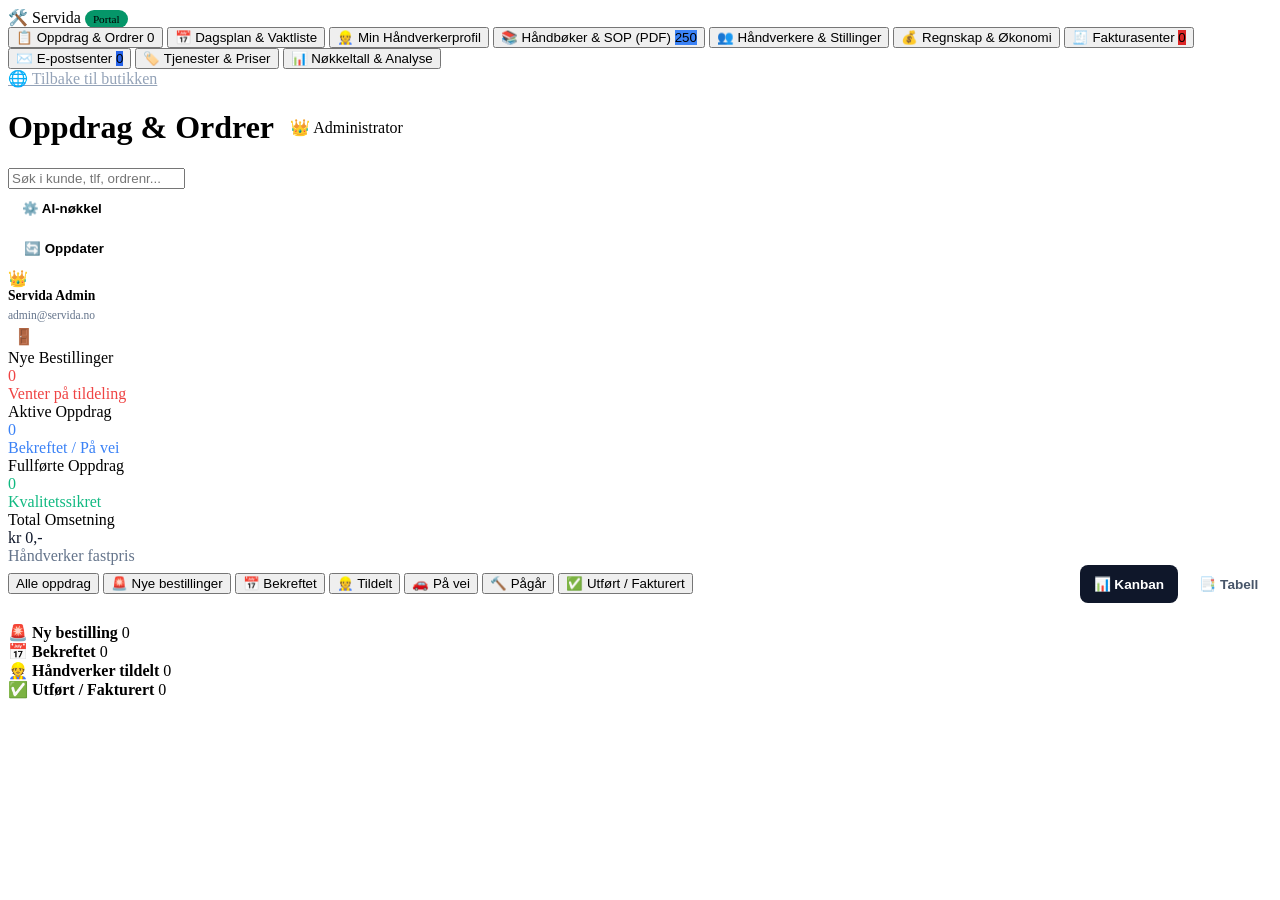
==== commit f5661afd: "store endringer, faktura, kalender, email" ====
--- a/frontend/admin.html
+++ b/frontend/admin.html
@@ -43,6 +43,11 @@
 
       <button class="admin-nav-item" data-view="accounting" id="nav-item-accounting" data-role="admin">
         <span>💰</span> Regnskap & Økonomi
+      </button>
+
+      <button class="admin-nav-item" data-view="invoices" id="nav-item-invoices" data-role="admin">
+        <span>🧾</span> Fakturasenter
+        <span class="admin-badge-count" id="badge-unpaid-invoices" style="background: #DC2626;">0</span>
       </button>
 
       <button class="admin-nav-item" data-view="email" id="nav-item-email" data-role="admin">
@@ -216,64 +221,145 @@
       <section id="view-calendar" style="display: none;">
         <div style="background: white; border: 1px solid var(--admin-border); border-radius: 16px; padding: 1.75rem; box-shadow: 0 1px 3px rgba(0,0,0,0.03); margin-bottom: 1.5rem;">
           
-          <!-- Dispatch Header -->
-          <div style="display: flex; justify-content: space-between; align-items: flex-start; flex-wrap: wrap; gap: 1rem; margin-bottom: 1.5rem;">
+          <!-- Calendar Mode Selector Tabs -->
+          <div style="display: flex; justify-content: space-between; align-items: center; flex-wrap: wrap; gap: 1rem; margin-bottom: 1.5rem; padding-bottom: 1rem; border-bottom: 1px solid var(--admin-border);">
             <div>
               <h3 style="font-size: 1.35rem; font-weight: 800; color: #0F172A; margin: 0 0 0.35rem; display: flex; align-items: center; gap: 0.5rem;">
-                📅 <span id="dispatch-view-heading">Håndverker Dagsplan & Vaktliste</span>
+                📅 <span id="dispatch-view-heading">Håndverker Kalender & Oppdragsoversikt</span>
               </h3>
               <p style="color: #64748B; font-size: 0.88rem; margin: 0;" id="dispatch-view-subhead">
-                Oversikt over oppdrag, tidsrom, adresser og kjøreruter for hver enkelt håndverker gjennom dagen.
+                Full månedskalender over alle bookinger og oppdrag, samt detaljerte dagsplaner og kjøreruter for håndverkere.
               </p>
             </div>
 
+            <!-- View Switcher (Måned / Dag) -->
+            <div style="display: flex; background: #F1F5F9; padding: 0.25rem; border-radius: 8px; border: 1px solid var(--admin-border);">
+              <button id="btn-cal-mode-month" class="btn-cal-mode active" style="background: #0F172A; color: white; border: none; padding: 0.5rem 1rem; border-radius: 6px; font-weight: 700; font-size: 0.88rem; cursor: pointer; display: flex; align-items: center; gap: 0.35rem;">
+                📅 Månedsoversikt
+              </button>
+              <button id="btn-cal-mode-day" class="btn-cal-mode" style="background: transparent; color: #475569; border: none; padding: 0.5rem 1rem; border-radius: 6px; font-weight: 600; font-size: 0.88rem; cursor: pointer; display: flex; align-items: center; gap: 0.35rem;">
+                📆 Dagsplan & Kjørerute
+              </button>
+            </div>
+          </div>
+
+          <!-- ========================================== -->
+          <!-- 1. MONTH VIEW WRAPPER                      -->
+          <!-- ========================================== -->
+          <div id="cal-month-view-wrap">
+            <!-- Month Navigation & Filters -->
+            <div style="display: flex; justify-content: space-between; align-items: center; flex-wrap: wrap; gap: 1rem; margin-bottom: 1.25rem;">
+              <div style="display: flex; align-items: center; gap: 0.6rem;">
+                <button id="btn-cal-prev-month" style="width: 38px; height: 38px; border-radius: 8px; border: 1px solid var(--admin-border); background: #F8FAFC; font-weight: 800; cursor: pointer; font-size: 1rem; display: flex; align-items: center; justify-content: center;">
+                  ◀
+                </button>
+                <h4 id="cal-month-title" style="font-size: 1.3rem; font-weight: 800; color: #0F172A; margin: 0; min-width: 180px; text-align: center;">
+                  August 2026
+                </h4>
+                <button id="btn-cal-next-month" style="width: 38px; height: 38px; border-radius: 8px; border: 1px solid var(--admin-border); background: #F8FAFC; font-weight: 800; cursor: pointer; font-size: 1rem; display: flex; align-items: center; justify-content: center;">
+                  ▶
+                </button>
+                <button id="btn-cal-current-month" style="height: 38px; padding: 0 0.85rem; border-radius: 8px; border: 1px solid var(--admin-border); background: white; font-weight: 700; font-size: 0.82rem; cursor: pointer;">
+                  ⚡ Denne måneden
+                </button>
+              </div>
+
+              <!-- Month Filters -->
+              <div style="display: flex; gap: 0.5rem; align-items: center; flex-wrap: wrap;">
+                <select id="cal-month-handyman-filter" style="height: 38px; border-radius: 8px; border: 1px solid var(--admin-border); padding: 0 0.65rem; font-size: 0.85rem; font-weight: 600;">
+                  <option value="alle">Alle håndverkere</option>
+                </select>
+
+                <select id="cal-month-status-filter" style="height: 38px; border-radius: 8px; border: 1px solid var(--admin-border); padding: 0 0.65rem; font-size: 0.85rem; font-weight: 600;">
+                  <option value="alle">Alle oppdragsstatuser</option>
+                  <option value="Ny bestilling">🚨 Ny bestilling</option>
+                  <option value="Bekreftet">📅 Bekreftet</option>
+                  <option value="Håndverker tildelt">👷 Håndverker tildelt</option>
+                  <option value="På vei">🚗 På vei</option>
+                  <option value="Pågår">🔨 Pågår</option>
+                  <option value="Utført">✅ Utført</option>
+                  <option value="Fakturert">💳 Fakturert</option>
+                </select>
+              </div>
+            </div>
+
+            <!-- Month KPI Summary Cards -->
+            <div style="display: grid; grid-template-columns: repeat(auto-fit, minmax(180px, 1fr)); gap: 1rem; margin-bottom: 1.5rem;">
+              <div style="background: #F8FAFC; border: 1px solid var(--admin-border); border-radius: 10px; padding: 1rem;">
+                <span style="font-size: 0.78rem; font-weight: 700; color: #64748B; display: block;">Månedens Oppdrag</span>
+                <div style="font-size: 1.35rem; font-weight: 800; color: #0F172A; margin-top: 0.2rem;" id="cal-month-kpi-jobs">0 oppdrag</div>
+              </div>
+              <div style="background: #F8FAFC; border: 1px solid var(--admin-border); border-radius: 10px; padding: 1rem;">
+                <span style="font-size: 0.78rem; font-weight: 700; color: #64748B; display: block;">Månedsomsetning (Brutto)</span>
+                <div style="font-size: 1.35rem; font-weight: 800; color: #059669; margin-top: 0.2rem;" id="cal-month-kpi-rev">kr 0,-</div>
+              </div>
+              <div style="background: #F8FAFC; border: 1px solid var(--admin-border); border-radius: 10px; padding: 1rem;">
+                <span style="font-size: 0.78rem; font-weight: 700; color: #64748B; display: block;">Ubesatte Oppdrag</span>
+                <div style="font-size: 1.35rem; font-weight: 800; color: #DC2626; margin-top: 0.2rem;" id="cal-month-kpi-unassigned">0 ubesatte</div>
+              </div>
+            </div>
+
+            <!-- 7-Column Month Calendar Grid -->
+            <div class="month-calendar-grid" id="cal-month-grid">
+              <!-- Rendered dynamically by admin.js -->
+            </div>
+          </div>
+
+          <!-- ========================================== -->
+          <!-- 2. DAY DISPATCH WRAPPER                    -->
+          <!-- ========================================== -->
+          <div id="cal-day-view-wrap" style="display: none;">
             <!-- Date Selector & Quick Filters -->
-            <div style="display: flex; align-items: center; gap: 0.5rem; flex-wrap: wrap;">
-              <button class="btn-primary-sm btn-cal-quick-date active" data-date="today" style="background: #0F172A; color: white; height: 38px; padding: 0 0.85rem; border-radius: 6px; font-weight: 700; border: none; cursor: pointer;">
-                ⚡ I dag
-              </button>
-              <button class="btn-primary-sm btn-cal-quick-date" data-date="tomorrow" style="background: #F1F5F9; color: #0F172A; border: 1px solid var(--admin-border); height: 38px; padding: 0 0.85rem; border-radius: 6px; font-weight: 700; cursor: pointer;">
-                ➡️ I morgen
-              </button>
-              <input type="date" id="cal-date-input" style="height: 38px; border-radius: 6px; border: 1px solid var(--admin-border); padding: 0 0.6rem; font-size: 0.88rem; font-weight: 600;">
-              
-              <select id="cal-handyman-filter" style="height: 38px; border-radius: 6px; border: 1px solid var(--admin-border); padding: 0 0.65rem; font-size: 0.88rem; font-weight: 600;">
-                <option value="alle">Alle håndverkere</option>
-                <!-- Rendered dynamically -->
-              </select>
-            </div>
-          </div>
-
-          <!-- Day Summary Stats Banner -->
-          <div style="display: grid; grid-template-columns: repeat(auto-fit, minmax(180px, 1fr)); gap: 1rem; margin-bottom: 1.5rem;">
-            <div style="background: #F8FAFC; border: 1px solid var(--admin-border); border-radius: 10px; padding: 1rem;">
-              <span style="font-size: 0.78rem; font-weight: 700; color: #64748B; display: block;">Valgt dato</span>
-              <div style="font-size: 1.25rem; font-weight: 800; color: #0F172A; margin-top: 0.25rem;" id="cal-display-date">I dag</div>
-            </div>
-            <div style="background: #F8FAFC; border: 1px solid var(--admin-border); border-radius: 10px; padding: 1rem;">
-              <span style="font-size: 0.78rem; font-weight: 700; color: #64748B; display: block;">Dagens Oppdrag</span>
-              <div style="font-size: 1.25rem; font-weight: 800; color: #3B82F6; margin-top: 0.25rem;" id="cal-total-jobs">0 oppdrag</div>
-            </div>
-            <div style="background: #F8FAFC; border: 1px solid var(--admin-border); border-radius: 10px; padding: 1rem;">
-              <span style="font-size: 0.78rem; font-weight: 700; color: #64748B; display: block;">Aktive Håndverkere</span>
-              <div style="font-size: 1.25rem; font-weight: 800; color: #059669; margin-top: 0.25rem;" id="cal-active-handymen-count">0 på jobb</div>
-            </div>
-          </div>
-
-          <!-- Unassigned Jobs Banner (Admin alert if any unassigned orders exist on this day) -->
-          <div id="cal-unassigned-banner" style="display: none; background: #FEF2F2; border: 1px solid #FCA5A5; border-radius: 10px; padding: 1rem 1.25rem; margin-bottom: 1.5rem;">
-            <div style="display: flex; align-items: center; justify-content: space-between; flex-wrap: wrap; gap: 0.5rem;">
-              <div style="display: flex; align-items: center; gap: 0.5rem;">
-                <span style="font-size: 1.3rem;">🚨</span>
-                <strong style="color: #991B1B; font-size: 0.92rem;" id="cal-unassigned-msg">0 oppdrag mangler tildelt håndverker på denne datoen</strong>
-              </div>
-            </div>
-            <div id="cal-unassigned-list" style="margin-top: 0.75rem; display: flex; flex-direction: column; gap: 0.5rem;"></div>
-          </div>
-
-          <!-- Handymen Dispatch Schedules Matrix -->
-          <div id="calendar-dispatch-matrix" style="display: flex; flex-direction: column; gap: 1.5rem;">
-            <!-- Rendered by admin.js -->
+            <div style="display: flex; justify-content: space-between; align-items: center; flex-wrap: wrap; gap: 0.75rem; margin-bottom: 1.25rem;">
+              <div style="display: flex; align-items: center; gap: 0.5rem; flex-wrap: wrap;">
+                <button class="btn-primary-sm btn-cal-quick-date active" data-date="today" style="background: #0F172A; color: white; height: 38px; padding: 0 0.85rem; border-radius: 6px; font-weight: 700; border: none; cursor: pointer;">
+                  ⚡ I dag
+                </button>
+                <button class="btn-primary-sm btn-cal-quick-date" data-date="tomorrow" style="background: #F1F5F9; color: #0F172A; border: 1px solid var(--admin-border); height: 38px; padding: 0 0.85rem; border-radius: 6px; font-weight: 700; cursor: pointer;">
+                  ➡️ I morgen
+                </button>
+                <input type="date" id="cal-date-input" style="height: 38px; border-radius: 6px; border: 1px solid var(--admin-border); padding: 0 0.6rem; font-size: 0.88rem; font-weight: 600;">
+              </div>
+
+              <div style="display: flex; gap: 0.5rem; align-items: center;">
+                <select id="cal-handyman-filter" style="height: 38px; border-radius: 6px; border: 1px solid var(--admin-border); padding: 0 0.65rem; font-size: 0.88rem; font-weight: 600;">
+                  <option value="alle">Alle håndverkere</option>
+                  <!-- Rendered dynamically -->
+                </select>
+              </div>
+            </div>
+
+            <!-- Day Summary Stats Banner -->
+            <div style="display: grid; grid-template-columns: repeat(auto-fit, minmax(180px, 1fr)); gap: 1rem; margin-bottom: 1.5rem;">
+              <div style="background: #F8FAFC; border: 1px solid var(--admin-border); border-radius: 10px; padding: 1rem;">
+                <span style="font-size: 0.78rem; font-weight: 700; color: #64748B; display: block;">Valgt dato</span>
+                <div style="font-size: 1.25rem; font-weight: 800; color: #0F172A; margin-top: 0.25rem;" id="cal-display-date">I dag</div>
+              </div>
+              <div style="background: #F8FAFC; border: 1px solid var(--admin-border); border-radius: 10px; padding: 1rem;">
+                <span style="font-size: 0.78rem; font-weight: 700; color: #64748B; display: block;">Dagens Oppdrag</span>
+                <div style="font-size: 1.25rem; font-weight: 800; color: #3B82F6; margin-top: 0.25rem;" id="cal-total-jobs">0 oppdrag</div>
+              </div>
+              <div style="background: #F8FAFC; border: 1px solid var(--admin-border); border-radius: 10px; padding: 1rem;">
+                <span style="font-size: 0.78rem; font-weight: 700; color: #64748B; display: block;">Aktive Håndverkere</span>
+                <div style="font-size: 1.25rem; font-weight: 800; color: #059669; margin-top: 0.25rem;" id="cal-active-handymen-count">0 på jobb</div>
+              </div>
+            </div>
+
+            <!-- Unassigned Jobs Banner -->
+            <div id="cal-unassigned-banner" style="display: none; background: #FEF2F2; border: 1px solid #FCA5A5; border-radius: 10px; padding: 1rem 1.25rem; margin-bottom: 1.5rem;">
+              <div style="display: flex; align-items: center; justify-content: space-between; flex-wrap: wrap; gap: 0.5rem;">
+                <div style="display: flex; align-items: center; gap: 0.5rem;">
+                  <span style="font-size: 1.3rem;">🚨</span>
+                  <strong style="color: #991B1B; font-size: 0.92rem;" id="cal-unassigned-msg">0 oppdrag mangler tildelt håndverker på denne datoen</strong>
+                </div>
+              </div>
+              <div id="cal-unassigned-list" style="margin-top: 0.75rem; display: flex; flex-direction: column; gap: 0.5rem;"></div>
+            </div>
+
+            <!-- Handymen Dispatch Schedules Matrix -->
+            <div id="calendar-dispatch-matrix" style="display: flex; flex-direction: column; gap: 1.5rem;">
+              <!-- Rendered by admin.js -->
+            </div>
           </div>
 
         </div>
@@ -458,10 +544,10 @@
             </div>
 
             <div style="display: flex; gap: 0.6rem; flex-wrap: wrap;">
-              <button id="btn-open-create-expense" style="background: #0F172A; color: white; border: none; padding: 0.65rem 1.15rem; border-radius: 8px; font-weight: 700; font-size: 0.88rem; cursor: pointer; display: flex; align-items: center; gap: 0.4rem;">
+              <button type="button" id="btn-open-create-expense" onclick="openCreateExpenseModal()" style="background: #0F172A; color: white; border: none; padding: 0.65rem 1.15rem; border-radius: 8px; font-weight: 700; font-size: 0.88rem; cursor: pointer; display: flex; align-items: center; gap: 0.4rem;">
                 ➕ Registrer utgift / Last opp bilag
               </button>
-              <button id="btn-export-saf-t" style="background: #F1F5F9; color: #0F172A; border: 1px solid var(--admin-border); padding: 0.65rem 1rem; border-radius: 8px; font-weight: 600; font-size: 0.88rem; cursor: pointer;">
+              <button type="button" id="btn-export-saf-t" onclick="exportAccountingCSV()" style="background: #F1F5F9; color: #0F172A; border: 1px solid var(--admin-border); padding: 0.65rem 1rem; border-radius: 8px; font-weight: 600; font-size: 0.88rem; cursor: pointer;">
                 📥 Eksporter til regnskapsfører (CSV)
               </button>
             </div>
@@ -719,13 +805,13 @@
             </div>
 
             <div style="display: flex; gap: 0.5rem; flex-wrap: wrap;">
-              <button id="btn-open-compose-email" style="background: #0F172A; color: white; border: none; padding: 0.65rem 1.15rem; border-radius: 8px; font-weight: 700; font-size: 0.88rem; cursor: pointer; display: flex; align-items: center; gap: 0.4rem;">
+              <button type="button" id="btn-open-compose-email" onclick="openComposeEmailModal()" style="background: #0F172A; color: white; border: none; padding: 0.65rem 1.15rem; border-radius: 8px; font-weight: 700; font-size: 0.88rem; cursor: pointer; display: flex; align-items: center; gap: 0.4rem;">
                 ➕ Skriv ny e-post
               </button>
-              <button id="btn-refresh-emails" style="background: #F1F5F9; color: #0F172A; border: 1px solid var(--admin-border); padding: 0.65rem 0.95rem; border-radius: 8px; font-weight: 600; font-size: 0.88rem; cursor: pointer;">
+              <button type="button" id="btn-refresh-emails" onclick="loadEmails()" style="background: #F1F5F9; color: #0F172A; border: 1px solid var(--admin-border); padding: 0.65rem 0.95rem; border-radius: 8px; font-weight: 600; font-size: 0.88rem; cursor: pointer;">
                 🔄 Oppdater
               </button>
-              <button id="btn-open-email-settings" style="background: #F8FAFC; color: #475569; border: 1px solid var(--admin-border); padding: 0.65rem 0.95rem; border-radius: 8px; font-weight: 600; font-size: 0.88rem; cursor: pointer; display: flex; align-items: center; gap: 0.35rem;">
+              <button type="button" id="btn-open-email-settings" onclick="openEmailSettingsModal()" style="background: #F8FAFC; color: #475569; border: 1px solid var(--admin-border); padding: 0.65rem 0.95rem; border-radius: 8px; font-weight: 600; font-size: 0.88rem; cursor: pointer; display: flex; align-items: center; gap: 0.35rem;">
                 ⚙️ SMTP & Innstillinger
               </button>
             </div>
@@ -737,19 +823,19 @@
             <!-- Column 1: Folders & Categories -->
             <div style="border-right: 1px solid var(--admin-border); padding-right: 1rem;">
               <div style="display: flex; flex-direction: column; gap: 0.35rem; margin-bottom: 1.5rem;">
-                <button class="email-folder-btn active" data-folder="inbox" style="display: flex; justify-content: space-between; align-items: center; width: 100%; text-align: left; padding: 0.6rem 0.75rem; border-radius: 8px; border: none; background: #F1F5F9; font-weight: 700; color: #0F172A; cursor: pointer; font-size: 0.88rem;">
+                <button type="button" class="email-folder-btn active" data-folder="inbox" onclick="switchEmailFolder('inbox')" style="display: flex; justify-content: space-between; align-items: center; width: 100%; text-align: left; padding: 0.6rem 0.75rem; border-radius: 8px; border: none; background: #F1F5F9; font-weight: 700; color: #0F172A; cursor: pointer; font-size: 0.88rem;">
                   <span>📥 Innboks</span>
                   <span id="email-inbox-count" style="background: #2563EB; color: white; padding: 0.1rem 0.45rem; border-radius: 9999px; font-size: 0.72rem; font-weight: 800;">0</span>
                 </button>
-                <button class="email-folder-btn" data-folder="sent" style="display: flex; justify-content: space-between; align-items: center; width: 100%; text-align: left; padding: 0.6rem 0.75rem; border-radius: 8px; border: none; background: transparent; font-weight: 600; color: #475569; cursor: pointer; font-size: 0.88rem;">
+                <button type="button" class="email-folder-btn" data-folder="sent" onclick="switchEmailFolder('sent')" style="display: flex; justify-content: space-between; align-items: center; width: 100%; text-align: left; padding: 0.6rem 0.75rem; border-radius: 8px; border: none; background: transparent; font-weight: 600; color: #475569; cursor: pointer; font-size: 0.88rem;">
                   <span>📤 Sendte</span>
                   <span id="email-sent-count" style="color: #64748B; font-size: 0.75rem;">0</span>
                 </button>
-                <button class="email-folder-btn" data-folder="automated" style="display: flex; justify-content: space-between; align-items: center; width: 100%; text-align: left; padding: 0.6rem 0.75rem; border-radius: 8px; border: none; background: transparent; font-weight: 600; color: #475569; cursor: pointer; font-size: 0.88rem;">
+                <button type="button" class="email-folder-btn" data-folder="automated" onclick="switchEmailFolder('automated')" style="display: flex; justify-content: space-between; align-items: center; width: 100%; text-align: left; padding: 0.6rem 0.75rem; border-radius: 8px; border: none; background: transparent; font-weight: 600; color: #475569; cursor: pointer; font-size: 0.88rem;">
                   <span>⚡ Autovarsler</span>
                   <span id="email-auto-count" style="color: #64748B; font-size: 0.75rem;">0</span>
                 </button>
-                <button class="email-folder-btn" data-folder="trash" style="display: flex; justify-content: space-between; align-items: center; width: 100%; text-align: left; padding: 0.6rem 0.75rem; border-radius: 8px; border: none; background: transparent; font-weight: 600; color: #475569; cursor: pointer; font-size: 0.88rem;">
+                <button type="button" class="email-folder-btn" data-folder="trash" onclick="switchEmailFolder('trash')" style="display: flex; justify-content: space-between; align-items: center; width: 100%; text-align: left; padding: 0.6rem 0.75rem; border-radius: 8px; border: none; background: transparent; font-weight: 600; color: #475569; cursor: pointer; font-size: 0.88rem;">
                   <span>🗑️ Papirkurv</span>
                 </button>
               </div>
@@ -759,22 +845,22 @@
                 Kategorier
               </div>
               <div style="display: flex; flex-direction: column; gap: 0.3rem;" id="email-category-filter-list">
-                <button class="email-cat-btn active" data-cat="Alle" style="text-align: left; padding: 0.45rem 0.65rem; border-radius: 6px; border: none; background: #F8FAFC; font-size: 0.82rem; font-weight: 700; color: #0F172A; cursor: pointer;">
+                <button type="button" class="email-cat-btn active" data-cat="Alle" onclick="filterEmailCategory('Alle')" style="text-align: left; padding: 0.45rem 0.65rem; border-radius: 6px; border: none; background: #F8FAFC; font-size: 0.82rem; font-weight: 700; color: #0F172A; cursor: pointer;">
                   🔘 Alle henvendelser
                 </button>
-                <button class="email-cat-btn" data-cat="Kundehenvendelse" style="text-align: left; padding: 0.45rem 0.65rem; border-radius: 6px; border: none; background: transparent; font-size: 0.82rem; font-weight: 600; color: #475569; cursor: pointer;">
+                <button type="button" class="email-cat-btn" data-cat="Kundehenvendelse" onclick="filterEmailCategory('Kundehenvendelse')" style="text-align: left; padding: 0.45rem 0.65rem; border-radius: 6px; border: none; background: transparent; font-size: 0.82rem; font-weight: 600; color: #475569; cursor: pointer;">
                   🔵 Kundemeldinger
                 </button>
-                <button class="email-cat-btn" data-cat="Ordrebekreftelse" style="text-align: left; padding: 0.45rem 0.65rem; border-radius: 6px; border: none; background: transparent; font-size: 0.82rem; font-weight: 600; color: #475569; cursor: pointer;">
+                <button type="button" class="email-cat-btn" data-cat="Ordrebekreftelse" onclick="filterEmailCategory('Ordrebekreftelse')" style="text-align: left; padding: 0.45rem 0.65rem; border-radius: 6px; border: none; background: transparent; font-size: 0.82rem; font-weight: 600; color: #475569; cursor: pointer;">
                   🟢 Ordrebekreftelser
                 </button>
-                <button class="email-cat-btn" data-cat="Oppdrag" style="text-align: left; padding: 0.45rem 0.65rem; border-radius: 6px; border: none; background: transparent; font-size: 0.82rem; font-weight: 600; color: #475569; cursor: pointer;">
+                <button type="button" class="email-cat-btn" data-cat="Oppdrag" onclick="filterEmailCategory('Oppdrag')" style="text-align: left; padding: 0.45rem 0.65rem; border-radius: 6px; border: none; background: transparent; font-size: 0.82rem; font-weight: 600; color: #475569; cursor: pointer;">
                   🔨 Håndverker-oppdrag
                 </button>
-                <button class="email-cat-btn" data-cat="Tilbud" style="text-align: left; padding: 0.45rem 0.65rem; border-radius: 6px; border: none; background: transparent; font-size: 0.82rem; font-weight: 600; color: #475569; cursor: pointer;">
+                <button type="button" class="email-cat-btn" data-cat="Tilbud" onclick="filterEmailCategory('Tilbud')" style="text-align: left; padding: 0.45rem 0.65rem; border-radius: 6px; border: none; background: transparent; font-size: 0.82rem; font-weight: 600; color: #475569; cursor: pointer;">
                   🟡 Pristilbud & Faktura
                 </button>
-                <button class="email-cat-btn" data-cat="System" style="text-align: left; padding: 0.45rem 0.65rem; border-radius: 6px; border: none; background: transparent; font-size: 0.82rem; font-weight: 600; color: #475569; cursor: pointer;">
+                <button type="button" class="email-cat-btn" data-cat="System" onclick="filterEmailCategory('System')" style="text-align: left; padding: 0.45rem 0.65rem; border-radius: 6px; border: none; background: transparent; font-size: 0.82rem; font-weight: 600; color: #475569; cursor: pointer;">
                   🟣 Systemvarsler
                 </button>
               </div>
@@ -797,6 +883,111 @@
               <!-- Selected email rendered here -->
             </div>
 
+          </div>
+
+        </div>
+      </section>
+
+      <!-- VIEW 9: FAKTURERING & BETALINGSOPPFØLGING -->
+      <section id="view-invoices" style="display: none;">
+        <div style="background: white; border: 1px solid var(--admin-border); border-radius: 16px; padding: 1.75rem; box-shadow: 0 1px 3px rgba(0,0,0,0.03); margin-bottom: 1.5rem;">
+          
+          <!-- Header -->
+          <div style="display: flex; justify-content: space-between; align-items: flex-start; flex-wrap: wrap; gap: 1rem; margin-bottom: 1.5rem;">
+            <div>
+              <h3 style="font-size: 1.35rem; font-weight: 800; color: #0F172A; margin: 0 0 0.35rem; display: flex; align-items: center; gap: 0.5rem;">
+                🧾 Fakturering & Betalingsoppfølging
+              </h3>
+              <p style="color: #64748B; font-size: 0.88rem; margin: 0;">
+                Opprett og send faktura med KID og kontonummer til kunder som ikke har betalt med Vipps på stedet.
+              </p>
+            </div>
+
+            <div style="display: flex; gap: 0.6rem; flex-wrap: wrap;">
+              <button type="button" id="btn-open-create-invoice" onclick="openCreateInvoiceModal()" style="background: #0F172A; color: white; border: none; padding: 0.65rem 1.15rem; border-radius: 8px; font-weight: 700; font-size: 0.88rem; cursor: pointer; display: flex; align-items: center; gap: 0.4rem;">
+                ➕ Opprett ny faktura
+              </button>
+              <button type="button" id="btn-open-company-settings" onclick="openCompanySettingsModal()" style="background: #F8FAFC; color: #0F172A; border: 1px solid var(--admin-border); padding: 0.65rem 1rem; border-radius: 8px; font-weight: 700; font-size: 0.88rem; cursor: pointer; display: flex; align-items: center; gap: 0.35rem;">
+                🏢 Firmaprofil & Selgerinfo
+              </button>
+              <button type="button" id="btn-refresh-invoices" onclick="loadInvoices()" style="background: #F1F5F9; color: #0F172A; border: 1px solid var(--admin-border); padding: 0.65rem 0.95rem; border-radius: 8px; font-weight: 600; font-size: 0.88rem; cursor: pointer;">
+                🔄 Oppdater
+              </button>
+              <button type="button" id="btn-export-invoices-csv" onclick="exportInvoicesCSV()" style="background: #F1F5F9; color: #0F172A; border: 1px solid var(--admin-border); padding: 0.65rem 1rem; border-radius: 8px; font-weight: 600; font-size: 0.88rem; cursor: pointer;">
+                📥 Eksporter fakturajournal (CSV)
+              </button>
+            </div>
+          </div>
+
+          <!-- KPI Summary Cards -->
+          <div style="display: grid; grid-template-columns: repeat(auto-fit, minmax(210px, 1fr)); gap: 1rem; margin-bottom: 1.75rem;">
+            <div style="background: #FEF2F2; border: 1px solid #FECACA; border-radius: 12px; padding: 1.15rem;">
+              <span style="font-size: 0.78rem; font-weight: 700; color: #991B1B; display: block;">⏳ Utestående Fakturabeløp</span>
+              <div style="font-size: 1.45rem; font-weight: 800; color: #DC2626; margin: 0.25rem 0;" id="inv-kpi-unpaid-sum">kr 0,-</div>
+              <span style="font-size: 0.75rem; color: #7F1D1D;" id="inv-kpi-unpaid-count">0 fakturaer venter på betaling</span>
+            </div>
+
+            <div style="background: #F0FDF4; border: 1px solid #BBF7D0; border-radius: 12px; padding: 1.15rem;">
+              <span style="font-size: 0.78rem; font-weight: 700; color: #166534; display: block;">✅ Innbetalt (Denne måneden)</span>
+              <div style="font-size: 1.45rem; font-weight: 800; color: #059669; margin: 0.25rem 0;" id="inv-kpi-paid-sum">kr 0,-</div>
+              <span style="font-size: 0.75rem; color: #15803D;" id="inv-kpi-paid-count">0 innbetalte fakturaer</span>
+            </div>
+
+            <div style="background: #FFF1F2; border: 1px solid #FFE4E6; border-radius: 12px; padding: 1.15rem;">
+              <span style="font-size: 0.78rem; font-weight: 700; color: #BE123C; display: block;">🔴 Forfalte Fakturaer</span>
+              <div style="font-size: 1.45rem; font-weight: 800; color: #E11D48; margin: 0.25rem 0;" id="inv-kpi-overdue-sum">kr 0,-</div>
+              <span style="font-size: 0.75rem; color: #9F1239;" id="inv-kpi-overdue-count">0 forfalte (Purring klargjort)</span>
+            </div>
+
+            <div style="background: #F8FAFC; border: 1px solid var(--admin-border); border-radius: 12px; padding: 1.15rem;">
+              <span style="font-size: 0.78rem; font-weight: 700; color: #64748B; display: block;">🏦 Servida Driftskonto</span>
+              <div style="font-size: 1.25rem; font-weight: 800; color: #0F172A; margin: 0.25rem 0; font-family: monospace;">3624.12.98765</div>
+              <span style="font-size: 0.75rem; color: #64748B;">Standard innbetalingskonto med KID</span>
+            </div>
+          </div>
+
+          <!-- Filter & Search Bar -->
+          <div style="display: flex; justify-content: space-between; align-items: center; flex-wrap: wrap; gap: 0.75rem; margin-bottom: 1rem;">
+            <div style="display: flex; gap: 0.4rem; flex-wrap: wrap;">
+              <button type="button" class="inv-filter-btn active" data-status="Alle" onclick="filterInvoicesByStatus('Alle')" style="padding: 0.45rem 0.85rem; border-radius: 6px; border: none; background: #0F172A; color: white; font-weight: 700; font-size: 0.82rem; cursor: pointer;">
+                Alle
+              </button>
+              <button type="button" class="inv-filter-btn" data-status="Utestående" onclick="filterInvoicesByStatus('Utestående')" style="padding: 0.45rem 0.85rem; border-radius: 6px; border: 1px solid var(--admin-border); background: white; color: #475569; font-weight: 600; font-size: 0.82rem; cursor: pointer;">
+                ⏳ Utestående
+              </button>
+              <button type="button" class="inv-filter-btn" data-status="Forfalt" onclick="filterInvoicesByStatus('Forfalt')" style="padding: 0.45rem 0.85rem; border-radius: 6px; border: 1px solid #FECACA; background: #FEF2F2; color: #DC2626; font-weight: 700; font-size: 0.82rem; cursor: pointer;">
+                🔴 Forfalt
+              </button>
+              <button type="button" class="inv-filter-btn" data-status="Betalt" onclick="filterInvoicesByStatus('Betalt')" style="padding: 0.45rem 0.85rem; border-radius: 6px; border: 1px solid var(--admin-border); background: white; color: #475569; font-weight: 600; font-size: 0.82rem; cursor: pointer;">
+                ✅ Betalt
+              </button>
+            </div>
+
+            <div>
+              <input type="text" id="inv-search-input" placeholder="🔍 Søk fakturanr, kunde, KID..." oninput="handleInvoiceSearch(this.value)" style="height: 38px; width: 260px; border-radius: 6px; border: 1px solid var(--admin-border); padding: 0 0.75rem; font-size: 0.85rem;">
+            </div>
+          </div>
+
+          <!-- Invoices Table -->
+          <div class="admin-table-card">
+            <table class="admin-table">
+              <thead>
+                <tr>
+                  <th>Fakturanr</th>
+                  <th>Kunde</th>
+                  <th>Fakturadato</th>
+                  <th>Forfallsdato</th>
+                  <th>Beløp (Brutto)</th>
+                  <th>Netto / MVA</th>
+                  <th>KID-nummer</th>
+                  <th>Status</th>
+                  <th>Handlinger</th>
+                </tr>
+              </thead>
+              <tbody id="invoices-table-tbody">
+                <!-- Rendered dynamically -->
+              </tbody>
+            </table>
           </div>
 
         </div>
@@ -933,6 +1124,10 @@
         <button id="btn-save-order-updates" style="width: 100%; height: 44px; background: #059669; color: white; border: none; border-radius: 8px; font-weight: 700; cursor: pointer; font-size: 0.95rem;">
           💾 Lagre endringer
         </button>
+
+        <button type="button" id="btn-drawer-create-invoice" onclick="openCreateInvoiceForOrder(activeOrder ? activeOrder.id : null)" style="width: 100%; height: 40px; background: #FEF3C7; color: #92400E; border: 1px solid #FDE68A; border-radius: 8px; font-weight: 700; font-size: 0.85rem; cursor: pointer; display: flex; align-items: center; justify-content: center; gap: 0.4rem; margin-top: 0.6rem;">
+          🧾 Opprett / Send Faktura til kunde
+        </button>
       </div>
 
       <!-- Kunde Meldinger & Dialog -->
@@ -1286,9 +1481,14 @@
 
         <div id="create-emp-error-msg" style="color: #DC2626; font-size: 0.82rem; font-weight: 600; margin-bottom: 0.75rem; display: none;"></div>
 
-        <button type="submit" id="btn-submit-create-employee" style="width: 100%; height: 46px; background: #059669; color: white; border: none; border-radius: 8px; font-weight: 700; font-size: 0.95rem; cursor: pointer;">
-          💾 Opprett håndverkerprofil
-        </button>
+        <div style="display: flex; gap: 0.75rem;">
+          <button type="button" onclick="closeCreateEmployeeModal()" style="flex: 1; height: 46px; background: #F1F5F9; color: #0F172A; border: 1px solid var(--admin-border); border-radius: 8px; font-weight: 700; font-size: 0.9rem; cursor: pointer;">
+            Avbryt
+          </button>
+          <button type="submit" id="btn-submit-create-employee" style="flex: 1.5; height: 46px; background: #059669; color: white; border: none; border-radius: 8px; font-weight: 700; font-size: 0.95rem; cursor: pointer;">
+            💾 Opprett håndverkerprofil
+          </button>
+        </div>
       </form>
     </div>
   </div>
@@ -1298,8 +1498,8 @@
        LOG HOURS MODAL (ADMIN TO EMPLOYEE)
        ========================================================================== -->
   <div class="admin-modal-overlay" id="modal-log-hours" style="display: none;">
-    <div style="background: white; border-radius: 16px; width: 100%; max-width: 480px; padding: 2rem; box-shadow: 0 25px 50px -12px rgba(0,0,0,0.3); position: relative;">
-      <button id="btn-close-log-hours" style="position: absolute; top: 1.25rem; right: 1.25rem; background: #F1F5F9; border: none; width: 34px; height: 34px; border-radius: 50%; font-size: 1rem; cursor: pointer;">✕</button>
+    <div style="background: white; border-radius: 16px; width: 100%; max-width: 480px; padding: 2rem; box-shadow: 0 25px 50px -12px rgba(0,0,0,0.3); position: relative; z-index: 1001;">
+      <button type="button" id="btn-close-log-hours" onclick="closeAdminLogHoursModal()" style="position: absolute; top: 1.25rem; right: 1.25rem; background: #F1F5F9; border: none; width: 34px; height: 34px; border-radius: 50%; font-size: 1rem; cursor: pointer; display: flex; align-items: center; justify-content: center; font-weight: 700; color: #0F172A;">✕</button>
 
       <h3 style="font-size: 1.25rem; font-weight: 800; color: #0F172A; margin-bottom: 0.25rem;" id="modal-log-hours-title">
         ⏱️ Før timer for Ansatt
@@ -1327,9 +1527,14 @@
           <input type="text" id="admin-log-desc" required placeholder="F.eks. Montering av ytterdør hos Hansen" style="width: 100%; height: 40px; border-radius: 6px; border: 1px solid var(--admin-border); padding: 0 0.65rem; font-size: 0.88rem;">
         </div>
 
-        <button type="submit" id="btn-save-admin-log-hours" style="width: 100%; height: 44px; background: #059669; color: white; border: none; border-radius: 8px; font-weight: 700; font-size: 0.92rem; cursor: pointer;">
-          💾 Før timer
-        </button>
+        <div style="display: flex; gap: 0.75rem;">
+          <button type="button" onclick="closeAdminLogHoursModal()" style="flex: 1; height: 44px; background: #F1F5F9; color: #0F172A; border: 1px solid var(--admin-border); border-radius: 8px; font-weight: 700; font-size: 0.9rem; cursor: pointer;">
+            Avbryt
+          </button>
+          <button type="submit" id="btn-save-admin-log-hours" style="flex: 1.5; height: 44px; background: #059669; color: white; border: none; border-radius: 8px; font-weight: 700; font-size: 0.92rem; cursor: pointer;">
+            💾 Før timer
+          </button>
+        </div>
       </form>
     </div>
   </div>
@@ -1339,8 +1544,8 @@
        EDIT EMPLOYEE MODAL
        ========================================================================== -->
   <div class="admin-modal-overlay" id="modal-edit-employee" style="display: none;">
-    <div style="background: white; border-radius: 16px; width: 100%; max-width: 520px; padding: 2rem; box-shadow: 0 25px 50px -12px rgba(0,0,0,0.3); position: relative;">
-      <button id="btn-close-edit-employee" style="position: absolute; top: 1.25rem; right: 1.25rem; background: #F1F5F9; border: none; width: 34px; height: 34px; border-radius: 50%; font-size: 1rem; cursor: pointer;">✕</button>
+    <div style="background: white; border-radius: 16px; width: 100%; max-width: 520px; padding: 2rem; box-shadow: 0 25px 50px -12px rgba(0,0,0,0.3); position: relative; z-index: 1001;">
+      <button type="button" id="btn-close-edit-employee" onclick="closeEditEmployeeModal()" style="position: absolute; top: 1.25rem; right: 1.25rem; background: #F1F5F9; border: none; width: 34px; height: 34px; border-radius: 50%; font-size: 1rem; cursor: pointer; display: flex; align-items: center; justify-content: center; font-weight: 700; color: #0F172A;">✕</button>
 
       <h3 style="font-size: 1.25rem; font-weight: 800; color: #0F172A; margin-bottom: 0.25rem;">
         ✏️ Rediger håndverkerprofil
@@ -1402,9 +1607,14 @@
           <textarea id="edit-emp-bio" rows="2" style="width: 100%; border-radius: 6px; border: 1px solid var(--admin-border); padding: 0.4rem 0.6rem; font-size: 0.85rem;"></textarea>
         </div>
 
-        <button type="submit" id="btn-save-edit-employee" style="width: 100%; height: 44px; background: #0F172A; color: white; border: none; border-radius: 8px; font-weight: 700; font-size: 0.92rem; cursor: pointer;">
-          💾 Lagre endringer
-        </button>
+        <div style="display: flex; gap: 0.75rem;">
+          <button type="button" onclick="closeEditEmployeeModal()" style="flex: 1; height: 44px; background: #F1F5F9; color: #0F172A; border: 1px solid var(--admin-border); border-radius: 8px; font-weight: 700; font-size: 0.9rem; cursor: pointer;">
+            Lukk / Avbryt
+          </button>
+          <button type="submit" id="btn-save-edit-employee" style="flex: 1.5; height: 44px; background: #0F172A; color: white; border: none; border-radius: 8px; font-weight: 700; font-size: 0.92rem; cursor: pointer;">
+            💾 Lagre endringer
+          </button>
+        </div>
       </form>
     </div>
   </div>
@@ -1413,8 +1623,8 @@
        CREATE EXPENSE MODAL (REGNSKAP & BILAG)
        ========================================================================== -->
   <div class="admin-modal-overlay" id="modal-create-expense" style="display: none;">
-    <div style="background: white; border-radius: 16px; width: 100%; max-width: 520px; padding: 2rem; box-shadow: 0 25px 50px -12px rgba(0,0,0,0.3); position: relative;">
-      <button id="btn-close-create-expense" style="position: absolute; top: 1.25rem; right: 1.25rem; background: #F1F5F9; border: none; width: 34px; height: 34px; border-radius: 50%; font-size: 1rem; cursor: pointer;">✕</button>
+    <div style="background: white; border-radius: 16px; width: 100%; max-width: 520px; padding: 2rem; box-shadow: 0 25px 50px -12px rgba(0,0,0,0.3); position: relative; z-index: 1001;">
+      <button type="button" id="btn-close-create-expense" onclick="closeCreateExpenseModal()" style="position: absolute; top: 1.25rem; right: 1.25rem; background: #F1F5F9; border: none; width: 34px; height: 34px; border-radius: 50%; font-size: 1rem; cursor: pointer; display: flex; align-items: center; justify-content: center; font-weight: 700; color: #0F172A;">✕</button>
 
       <h3 style="font-size: 1.3rem; font-weight: 800; color: #0F172A; margin-bottom: 0.25rem;">
         ➕ Registrer ny utgift / Last opp bilag
@@ -1472,9 +1682,14 @@
           <input type="text" id="new-exp-notes" placeholder="F.eks. Faktura #98124 eller korttransaksjon" style="width: 100%; height: 40px; border-radius: 6px; border: 1px solid var(--admin-border); padding: 0 0.65rem; font-size: 0.88rem;">
         </div>
 
-        <button type="submit" id="btn-save-create-expense" style="width: 100%; height: 46px; background: #059669; color: white; border: none; border-radius: 8px; font-weight: 700; font-size: 0.95rem; cursor: pointer;">
-          💾 Lagre utgift i regnskapet
-        </button>
+        <div style="display: flex; gap: 0.75rem;">
+          <button type="button" onclick="closeCreateExpenseModal()" style="flex: 1; height: 46px; background: #F1F5F9; color: #0F172A; border: 1px solid var(--admin-border); border-radius: 8px; font-weight: 700; font-size: 0.9rem; cursor: pointer;">
+            Avbryt
+          </button>
+          <button type="submit" id="btn-save-create-expense" style="flex: 1.5; height: 46px; background: #059669; color: white; border: none; border-radius: 8px; font-weight: 700; font-size: 0.95rem; cursor: pointer;">
+            💾 Lagre utgift i regnskapet
+          </button>
+        </div>
       </form>
     </div>
   </div>
@@ -1484,8 +1699,8 @@
        EMPLOYMENT CONTRACT MODAL & GENERATOR (ARBEIDSAVTALE AML § 14-6)
        ========================================================================== -->
   <div class="admin-modal-overlay" id="modal-contract-viewer" style="display: none;">
-    <div style="background: white; border-radius: 16px; width: 100%; max-width: 780px; padding: 2.25rem; box-shadow: 0 25px 50px -12px rgba(0,0,0,0.3); position: relative; max-height: 90vh; overflow-y: auto;">
-      <button id="btn-close-contract-viewer" style="position: absolute; top: 1.25rem; right: 1.25rem; background: #F1F5F9; border: none; width: 34px; height: 34px; border-radius: 50%; font-size: 1rem; cursor: pointer;">✕</button>
+    <div style="background: white; border-radius: 16px; width: 100%; max-width: 780px; padding: 2.25rem; box-shadow: 0 25px 50px -12px rgba(0,0,0,0.3); position: relative; max-height: 90vh; overflow-y: auto; z-index: 1001;">
+      <button type="button" id="btn-close-contract-viewer" onclick="closeContractViewer()" style="position: absolute; top: 1.25rem; right: 1.25rem; background: #F1F5F9; border: none; width: 34px; height: 34px; border-radius: 50%; font-size: 1rem; cursor: pointer; display: flex; align-items: center; justify-content: center; font-weight: 700; color: #0F172A;">✕</button>
 
       <div style="display: flex; justify-content: space-between; align-items: center; border-bottom: 2px solid #0F172A; padding-bottom: 1rem; margin-bottom: 1.5rem;">
         <div>
@@ -1735,6 +1950,364 @@
     </div>
   </div>
 
+  <!-- ==========================================================================
+       CREATE INVOICE MODAL (FAKTURAOPPRETTELSE)
+       ========================================================================== -->
+  <div class="admin-modal-overlay" id="modal-create-invoice" style="display: none;">
+    <div style="background: white; border-radius: 16px; width: 100%; max-width: 720px; padding: 2rem; box-shadow: 0 25px 50px -12px rgba(0,0,0,0.3); position: relative; max-height: 90vh; overflow-y: auto; z-index: 1001;">
+      <button type="button" id="btn-close-create-invoice" onclick="closeCreateInvoiceModal()" style="position: absolute; top: 1.25rem; right: 1.25rem; background: #F1F5F9; border: none; width: 34px; height: 34px; border-radius: 50%; font-size: 1rem; cursor: pointer; display: flex; align-items: center; justify-content: center; font-weight: 700; color: #0F172A;">✕</button>
+
+      <h3 style="font-size: 1.3rem; font-weight: 800; color: #0F172A; margin-bottom: 0.25rem;">
+        🧾 Opprett ny faktura
+      </h3>
+      <p style="color: #64748B; font-size: 0.85rem; margin-bottom: 1.25rem;">
+        Lag faktura for utført arbeid dersom kunden ikke har betalt med Vipps på stedet. Fakturaen sendes med KID og forfallsdato.
+      </p>
+
+      <form id="form-create-invoice" onsubmit="return false;">
+        <input type="hidden" id="inv-create-order-id">
+
+        <!-- Customer & Order details -->
+        <div style="background: #F8FAFC; border: 1px solid var(--admin-border); border-radius: 10px; padding: 1rem; margin-bottom: 1rem;">
+          <div style="display: grid; grid-template-columns: 1.2fr 1fr; gap: 0.75rem; margin-bottom: 0.75rem;">
+            <div>
+              <label style="font-size: 0.78rem; font-weight: 700; color: #475569; display: block; margin-bottom: 0.25rem;">Kundenavn *</label>
+              <input type="text" id="inv-create-customer-name" required placeholder="F.eks. Ole Christian Hansen" style="width: 100%; height: 38px; border-radius: 6px; border: 1px solid var(--admin-border); padding: 0 0.6rem; font-size: 0.88rem; font-weight: 700;">
+            </div>
+            <div>
+              <label style="font-size: 0.78rem; font-weight: 700; color: #475569; display: block; margin-bottom: 0.25rem;">Kunde E-post *</label>
+              <input type="email" id="inv-create-customer-email" required placeholder="kunde@eksempel.no" style="width: 100%; height: 38px; border-radius: 6px; border: 1px solid var(--admin-border); padding: 0 0.6rem; font-size: 0.88rem;">
+            </div>
+          </div>
+
+          <div style="display: grid; grid-template-columns: 1fr 1fr 1fr; gap: 0.75rem;">
+            <div>
+              <label style="font-size: 0.78rem; font-weight: 700; color: #475569; display: block; margin-bottom: 0.25rem;">Telefon</label>
+              <input type="text" id="inv-create-customer-phone" placeholder="F.eks. 987 65 432" style="width: 100%; height: 38px; border-radius: 6px; border: 1px solid var(--admin-border); padding: 0 0.6rem; font-size: 0.85rem;">
+            </div>
+            <div>
+              <label style="font-size: 0.78rem; font-weight: 700; color: #475569; display: block; margin-bottom: 0.25rem;">Fakturaadresse</label>
+              <input type="text" id="inv-create-customer-address" placeholder="Gateadresse, poststed" style="width: 100%; height: 38px; border-radius: 6px; border: 1px solid var(--admin-border); padding: 0 0.6rem; font-size: 0.85rem;">
+            </div>
+            <div>
+              <label style="font-size: 0.78rem; font-weight: 700; color: #475569; display: block; margin-bottom: 0.25rem;">Org.nr (Bedriftskunde)</label>
+              <input type="text" id="inv-create-customer-org" placeholder="Valgfritt" style="width: 100%; height: 38px; border-radius: 6px; border: 1px solid var(--admin-border); padding: 0 0.6rem; font-size: 0.85rem;">
+            </div>
+          </div>
+        </div>
+
+        <!-- Dates and Payment Info -->
+        <div style="display: grid; grid-template-columns: 1fr 1fr 1fr; gap: 0.75rem; margin-bottom: 1rem;">
+          <div>
+            <label style="font-size: 0.78rem; font-weight: 700; color: #475569; display: block; margin-bottom: 0.25rem;">Fakturadato</label>
+            <input type="date" id="inv-create-date" style="width: 100%; height: 38px; border-radius: 6px; border: 1px solid var(--admin-border); padding: 0 0.5rem; font-size: 0.85rem;">
+          </div>
+          <div>
+            <label style="font-size: 0.78rem; font-weight: 700; color: #475569; display: block; margin-bottom: 0.25rem;">Forfallsdato (Standard 14d)</label>
+            <input type="date" id="inv-create-due-date" style="width: 100%; height: 38px; border-radius: 6px; border: 1px solid var(--admin-border); padding: 0 0.5rem; font-size: 0.85rem; font-weight: 700; color: #DC2626;">
+          </div>
+          <div>
+            <label style="font-size: 0.78rem; font-weight: 700; color: #475569; display: block; margin-bottom: 0.25rem;">Innbetalingskonto</label>
+            <input type="text" id="inv-create-account" value="3624.12.98765" readonly style="width: 100%; height: 38px; border-radius: 6px; border: 1px solid var(--admin-border); padding: 0 0.5rem; font-size: 0.85rem; font-family: monospace; background: #F1F5F9;">
+          </div>
+        </div>
+
+        <!-- Dynamic Line Items -->
+        <div style="margin-bottom: 1.25rem;">
+          <div style="display: flex; justify-content: space-between; align-items: center; margin-bottom: 0.5rem;">
+            <label style="font-size: 0.85rem; font-weight: 800; color: #0F172A;">Fakturalinjer & Tjenester</label>
+            <button type="button" onclick="addInvoiceLineItemRow()" style="background: #F1F5F9; color: #0F172A; border: 1px solid var(--admin-border); padding: 0.25rem 0.65rem; border-radius: 6px; font-size: 0.78rem; font-weight: 700; cursor: pointer;">
+              ➕ Legg til linje
+            </button>
+          </div>
+
+          <div style="background: white; border: 1px solid var(--admin-border); border-radius: 8px; overflow: hidden;">
+            <table style="width: 100%; border-collapse: collapse; font-size: 0.82rem;">
+              <thead style="background: #F8FAFC; border-bottom: 1px solid var(--admin-border);">
+                <tr>
+                  <th style="padding: 0.5rem; text-align: left;">Beskrivelse</th>
+                  <th style="padding: 0.5rem; width: 65px; text-align: center;">Antall</th>
+                  <th style="padding: 0.5rem; width: 100px; text-align: right;">Netto pris (kr)</th>
+                  <th style="padding: 0.5rem; width: 85px; text-align: center;">MVA %</th>
+                  <th style="padding: 0.5rem; width: 100px; text-align: right;">Sum (kr)</th>
+                  <th style="padding: 0.5rem; width: 35px;"></th>
+                </tr>
+              </thead>
+              <tbody id="inv-create-lines-tbody">
+                <!-- Lines injected dynamically -->
+              </tbody>
+            </table>
+          </div>
+        </div>
+
+        <!-- Totals summary box -->
+        <div style="background: #F8FAFC; border: 1px solid var(--admin-border); border-radius: 10px; padding: 1rem; margin-bottom: 1.25rem; display: flex; justify-content: space-between; align-items: center;">
+          <div style="font-size: 0.85rem; color: #64748B;">
+            <div>Netto grunnlag: <strong id="inv-calc-net" style="color: #0F172A;">kr 0,-</strong></div>
+            <div>Utgående MVA (25%): <strong id="inv-calc-vat" style="color: #0F172A;">kr 0,-</strong></div>
+          </div>
+          <div style="text-align: right;">
+            <span style="font-size: 0.78rem; font-weight: 700; color: #64748B; display: block;">TOTALT Å BETALE:</span>
+            <span id="inv-calc-gross" style="font-size: 1.5rem; font-weight: 900; color: #0F172A;">kr 0,-</span>
+          </div>
+        </div>
+
+        <div style="margin-bottom: 1.25rem;">
+          <label style="font-size: 0.78rem; font-weight: 700; color: #475569; display: block; margin-bottom: 0.25rem;">Betalingsbetingelser / Notat til kunde</label>
+          <input type="text" id="inv-create-notes" value="Faktura for utført håndverkertjeneste. 14 dagers betalingsfrist. Takk for at du valgte Servida!" style="width: 100%; height: 38px; border-radius: 6px; border: 1px solid var(--admin-border); padding: 0 0.6rem; font-size: 0.85rem;">
+        </div>
+
+        <div style="display: flex; gap: 0.75rem;">
+          <button type="button" onclick="closeCreateInvoiceModal()" style="flex: 1; height: 46px; background: #F1F5F9; color: #0F172A; border: 1px solid var(--admin-border); border-radius: 8px; font-weight: 700; font-size: 0.9rem; cursor: pointer;">
+            Avbryt
+          </button>
+          <button type="submit" id="btn-submit-create-invoice" style="flex: 1.5; height: 46px; background: #0F172A; color: white; border: none; border-radius: 8px; font-weight: 700; font-size: 0.95rem; cursor: pointer;">
+            💾 Opprett & Send Faktura
+          </button>
+        </div>
+      </form>
+    </div>
+  </div>
+
+
+  <!-- ==========================================================================
+       INVOICE VIEWER MODAL (FAKTURA PREVIEW / PRINT)
+       ========================================================================== -->
+  <div class="admin-modal-overlay" id="modal-invoice-viewer" style="display: none;">
+    <div style="background: white; border-radius: 16px; width: 100%; max-width: 780px; padding: 2.25rem; box-shadow: 0 25px 50px -12px rgba(0,0,0,0.3); position: relative; max-height: 90vh; overflow-y: auto; z-index: 1001;">
+      <button type="button" id="btn-close-invoice-viewer" onclick="closeInvoiceViewer()" style="position: absolute; top: 1.25rem; right: 1.25rem; background: #F1F5F9; border: none; width: 34px; height: 34px; border-radius: 50%; font-size: 1rem; cursor: pointer; display: flex; align-items: center; justify-content: center; font-weight: 700; color: #0F172A;">✕</button>
+
+      <!-- Printable Invoice Layout -->
+      <div id="printable-invoice-content" style="font-family: inherit; color: #0F172A;">
+        
+        <!-- Top Invoice Header -->
+        <div style="display: flex; justify-content: space-between; align-items: flex-start; border-bottom: 2px solid #0F172A; padding-bottom: 1.25rem; margin-bottom: 1.5rem;">
+          <div>
+            <h2 style="font-size: 1.6rem; font-weight: 900; color: #0F172A; margin: 0 0 0.25rem;">FAKTURA</h2>
+            <span style="font-size: 0.85rem; color: #64748B;"><span id="ivw-seller-name-header">Servida AS</span> • Org.nr <span id="ivw-seller-org-header">932 847 192 MVA</span></span>
+          </div>
+          <div style="text-align: right;">
+            <div style="font-size: 1.25rem; font-weight: 800; font-family: monospace; color: #0F172A;" id="ivw-invoice-num">FAKT-2026-001</div>
+            <div id="ivw-status-badge" style="font-size: 0.75rem; font-weight: 700; color: #DC2626;">⏳ Utestående</div>
+          </div>
+        </div>
+
+        <!-- Sender and Customer Details Grid -->
+        <div style="display: grid; grid-template-columns: 1fr 1fr; gap: 1.5rem; margin-bottom: 1.5rem; font-size: 0.88rem; line-height: 1.6;">
+          <div style="background: #F8FAFC; border: 1px solid var(--admin-border); border-radius: 8px; padding: 1rem; position: relative;">
+            <div style="display: flex; justify-content: space-between; align-items: center; margin-bottom: 0.25rem;">
+              <strong style="color: #64748B; font-size: 0.78rem; text-transform: uppercase;">Selger / Utsteder:</strong>
+              <button type="button" onclick="openCompanySettingsModal()" style="background: none; border: none; font-size: 0.72rem; color: #2563EB; font-weight: 700; cursor: pointer; text-decoration: underline;">✏️ Endre</button>
+            </div>
+            <strong id="ivw-seller-company">Servida AS</strong><br>
+            <span id="ivw-seller-address">Fjellveien 1, 5014 Bergen</span><br>
+            E-post: <span id="ivw-seller-email">faktura@servida.no</span><br>
+            Telefon: <span id="ivw-seller-phone">55 12 34 56</span><br>
+            Bankkonto: <strong id="ivw-seller-account">3624.12.98765</strong>
+          </div>
+
+          <div style="background: #F8FAFC; border: 1px solid var(--admin-border); border-radius: 8px; padding: 1rem;">
+            <strong style="color: #64748B; font-size: 0.78rem; text-transform: uppercase; display: block; margin-bottom: 0.25rem;">Kunde / Fakturaadresse:</strong>
+            <strong id="ivw-customer-name" style="font-size: 1rem; color: #0F172A;">Ole Christian Hansen</strong><br>
+            <span id="ivw-customer-address">Fjellveien 14, 5014 Bergen</span><br>
+            E-post: <span id="ivw-customer-email">ole.hansen@example.no</span><br>
+            Telefon: <span id="ivw-customer-phone">987 65 432</span>
+          </div>
+        </div>
+
+        <!-- Invoice Dates and KID Bar -->
+        <div style="display: grid; grid-template-columns: repeat(4, 1fr); gap: 0.75rem; margin-bottom: 1.5rem; background: #F1F5F9; padding: 0.85rem; border-radius: 8px; font-size: 0.82rem;">
+          <div>
+            <span style="color: #64748B; display: block;">Fakturadato:</span>
+            <strong id="ivw-invoice-date">2026-08-10</strong>
+          </div>
+          <div>
+            <span style="color: #64748B; display: block;">Forfallsdato:</span>
+            <strong id="ivw-due-date" style="color: #DC2626;">2026-08-24</strong>
+          </div>
+          <div>
+            <span style="color: #64748B; display: block;">KID-nummer:</span>
+            <strong id="ivw-kid-num" style="font-family: monospace;">202600192</strong>
+          </div>
+          <div>
+            <span style="color: #64748B; display: block;">Betalingsmåte:</span>
+            <strong id="ivw-payment-method">Bankgiro / KID</strong>
+          </div>
+        </div>
+
+        <!-- Line Items Table -->
+        <table style="width: 100%; border-collapse: collapse; margin-bottom: 1.5rem; font-size: 0.88rem;">
+          <thead>
+            <tr style="border-bottom: 2px solid #0F172A; text-align: left;">
+              <th style="padding: 0.6rem 0.25rem;">Beskrivelse</th>
+              <th style="padding: 0.6rem 0.25rem; text-align: center; width: 60px;">Ant.</th>
+              <th style="padding: 0.6rem 0.25rem; text-align: right; width: 110px;">Netto (kr)</th>
+              <th style="padding: 0.6rem 0.25rem; text-align: center; width: 80px;">MVA %</th>
+              <th style="padding: 0.6rem 0.25rem; text-align: right; width: 110px;">Sum (kr)</th>
+            </tr>
+          </thead>
+          <tbody id="ivw-lines-tbody">
+            <!-- Line items injected here -->
+          </tbody>
+        </table>
+
+        <!-- Totals & Payment Giro Box -->
+        <div style="display: grid; grid-template-columns: 1.2fr 1fr; gap: 1.5rem; margin-bottom: 1.5rem; align-items: flex-start;">
+          <div style="border: 1px dashed var(--admin-border); border-radius: 8px; padding: 1rem; font-size: 0.82rem; color: #475569;">
+            <strong style="color: #0F172A; display: block; margin-bottom: 0.25rem;">Betalingsinformasjon:</strong>
+            Vennligst benytt KID-nummer <strong id="ivw-giro-kid" style="font-family: monospace; color: #0F172A;">202600192</strong> ved betaling i nettbank.<br>
+            Innbetales til konto: <strong style="font-family: monospace; color: #0F172A;">3624.12.98765</strong><br>
+            <p id="ivw-notes" style="margin: 0.5rem 0 0; font-style: italic;">Faktura for utført montering. 14 dagers betalingsfrist.</p>
+          </div>
+
+          <div style="background: #F8FAFC; border: 1px solid var(--admin-border); border-radius: 8px; padding: 1rem; font-size: 0.88rem;">
+            <div style="display: flex; justify-content: space-between; margin-bottom: 0.35rem;">
+              <span>Netto grunnlag:</span>
+              <strong id="ivw-subtotal-net">kr 0,-</strong>
+            </div>
+            <div style="display: flex; justify-content: space-between; margin-bottom: 0.6rem; color: #475569;">
+              <span>Utgående MVA (25%):</span>
+              <strong id="ivw-vat-total">kr 0,-</strong>
+            </div>
+            <div style="display: flex; justify-content: space-between; border-top: 2px solid #0F172A; padding-top: 0.6rem; font-size: 1.15rem; font-weight: 900; color: #0F172A;">
+              <span>Å betale:</span>
+              <span id="ivw-total-gross">kr 0,-</span>
+            </div>
+          </div>
+        </div>
+
+      </div>
+
+      <!-- Action Toolbar -->
+      <div style="display: flex; justify-content: space-between; align-items: center; border-top: 1px solid var(--admin-border); padding-top: 1.25rem; margin-top: 1.25rem; flex-wrap: wrap; gap: 0.75rem;">
+        <div style="display: flex; gap: 0.5rem;">
+          <button type="button" onclick="window.print()" style="background: #F1F5F9; color: #0F172A; border: 1px solid var(--admin-border); padding: 0.6rem 1.15rem; border-radius: 8px; font-weight: 700; font-size: 0.88rem; cursor: pointer; display: flex; align-items: center; gap: 0.35rem;">
+            🖨️ Skriv ut / Lagre som PDF
+          </button>
+          <button type="button" id="btn-ivw-send-email" onclick="sendActiveInvoiceEmail()" style="background: #0F172A; color: white; border: none; padding: 0.6rem 1.15rem; border-radius: 8px; font-weight: 700; font-size: 0.88rem; cursor: pointer; display: flex; align-items: center; gap: 0.35rem;">
+            ✉️ Send e-post til kunde
+          </button>
+          <button type="button" onclick="openCompanySettingsModal()" style="background: #F8FAFC; color: #475569; border: 1px solid var(--admin-border); padding: 0.6rem 0.95rem; border-radius: 8px; font-weight: 600; font-size: 0.85rem; cursor: pointer;">
+            ⚙️ Firmaprofil
+          </button>
+        </div>
+
+        <div style="display: flex; gap: 0.5rem;">
+          <button type="button" id="btn-ivw-mark-paid" onclick="markActiveInvoicePaid()" style="background: #059669; color: white; border: none; padding: 0.6rem 1.15rem; border-radius: 8px; font-weight: 700; font-size: 0.88rem; cursor: pointer; display: flex; align-items: center; gap: 0.35rem;">
+            ✅ Registrer innbetaling
+          </button>
+          <button type="button" onclick="closeInvoiceViewer()" style="background: #F1F5F9; color: #0F172A; border: 1px solid var(--admin-border); padding: 0.6rem 1rem; border-radius: 8px; font-weight: 600; font-size: 0.88rem; cursor: pointer;">
+            Lukk
+          </button>
+        </div>
+      </div>
+
+    </div>
+  </div>
+
+
+  <!-- ==========================================================================
+       MODAL: COMPANY & SELLER SETTINGS (FIRMAPROFIL & FAKTURAINNSTILLINGER)
+       ========================================================================== -->
+  <div class="admin-modal-overlay" id="modal-company-settings" style="display: none;" role="dialog" aria-modal="true" aria-hidden="true">
+    <div style="background: white; border-radius: 16px; width: 100%; max-width: 640px; padding: 2rem; box-shadow: 0 25px 50px -12px rgba(0,0,0,0.3); position: relative; max-height: 90vh; overflow-y: auto; z-index: 1001;">
+      <button type="button" id="btn-close-company-settings" onclick="closeCompanySettingsModal()" style="position: absolute; top: 1.25rem; right: 1.25rem; background: #F1F5F9; border: none; width: 34px; height: 34px; border-radius: 50%; font-size: 1rem; cursor: pointer; display: flex; align-items: center; justify-content: center; font-weight: 700; color: #0F172A;">✕</button>
+
+      <div style="display: flex; align-items: center; gap: 0.5rem; margin-bottom: 0.35rem;">
+        <span style="font-size: 1.5rem;">🏢</span>
+        <h3 style="font-size: 1.3rem; font-weight: 800; color: #0F172A; margin: 0;">
+          Firmaprofil & Selgeropplysninger
+        </h3>
+      </div>
+      <p style="color: #64748B; font-size: 0.85rem; margin-bottom: 1.25rem;">
+        Disse opplysningene vises som selger / utsteder på alle fakturaer, arbeidskontrakter og i e-poster til kunder.
+      </p>
+
+      <form id="form-company-settings" onsubmit="return false;">
+        <div style="display: grid; grid-template-columns: 1.3fr 1fr; gap: 0.75rem; margin-bottom: 0.75rem;">
+          <div>
+            <label style="font-size: 0.78rem; font-weight: 700; color: #475569; display: block; margin-bottom: 0.25rem;">Firmanavn / Selger *</label>
+            <input type="text" id="cs-company-name" required placeholder="F.eks. Servida AS" style="width: 100%; height: 38px; border-radius: 6px; border: 1px solid var(--admin-border); padding: 0 0.6rem; font-size: 0.9rem; font-weight: 700;">
+          </div>
+          <div>
+            <label style="font-size: 0.78rem; font-weight: 700; color: #475569; display: block; margin-bottom: 0.25rem;">Org.nummer (med MVA) *</label>
+            <input type="text" id="cs-org-number" required placeholder="F.eks. 932 847 192 MVA" style="width: 100%; height: 38px; border-radius: 6px; border: 1px solid var(--admin-border); padding: 0 0.6rem; font-size: 0.88rem; font-family: monospace;">
+          </div>
+        </div>
+
+        <div style="margin-bottom: 0.75rem;">
+          <label style="font-size: 0.78rem; font-weight: 700; color: #475569; display: block; margin-bottom: 0.25rem;">Forretningsadresse / Besøksadresse *</label>
+          <input type="text" id="cs-address" required placeholder="F.eks. Fjellveien 1, 5014 Bergen" style="width: 100%; height: 38px; border-radius: 6px; border: 1px solid var(--admin-border); padding: 0 0.6rem; font-size: 0.88rem;">
+        </div>
+
+        <div style="display: grid; grid-template-columns: 1fr 1fr 1fr; gap: 0.75rem; margin-bottom: 0.75rem;">
+          <div>
+            <label style="font-size: 0.78rem; font-weight: 700; color: #475569; display: block; margin-bottom: 0.25rem;">Postnummer</label>
+            <input type="text" id="cs-post-code" value="5014" style="width: 100%; height: 38px; border-radius: 6px; border: 1px solid var(--admin-border); padding: 0 0.6rem; font-size: 0.88rem;">
+          </div>
+          <div>
+            <label style="font-size: 0.78rem; font-weight: 700; color: #475569; display: block; margin-bottom: 0.25rem;">Poststed / By</label>
+            <input type="text" id="cs-city" value="Bergen" style="width: 100%; height: 38px; border-radius: 6px; border: 1px solid var(--admin-border); padding: 0 0.6rem; font-size: 0.88rem;">
+          </div>
+          <div>
+            <label style="font-size: 0.78rem; font-weight: 700; color: #475569; display: block; margin-bottom: 0.25rem;">Telefonnummer *</label>
+            <input type="text" id="cs-phone" required placeholder="55 12 34 56" style="width: 100%; height: 38px; border-radius: 6px; border: 1px solid var(--admin-border); padding: 0 0.6rem; font-size: 0.88rem;">
+          </div>
+        </div>
+
+        <div style="display: grid; grid-template-columns: 1fr 1fr; gap: 0.75rem; margin-bottom: 0.75rem;">
+          <div>
+            <label style="font-size: 0.78rem; font-weight: 700; color: #475569; display: block; margin-bottom: 0.25rem;">Faktura E-post (Kopimottaker) *</label>
+            <input type="email" id="cs-invoice-email" required placeholder="faktura@servida.no" style="width: 100%; height: 38px; border-radius: 6px; border: 1px solid var(--admin-border); padding: 0 0.6rem; font-size: 0.88rem;">
+          </div>
+          <div>
+            <label style="font-size: 0.78rem; font-weight: 700; color: #475569; display: block; margin-bottom: 0.25rem;">Generell Kundeservice E-post</label>
+            <input type="email" id="cs-support-email" value="post@servida.no" style="width: 100%; height: 38px; border-radius: 6px; border: 1px solid var(--admin-border); padding: 0 0.6rem; font-size: 0.88rem;">
+          </div>
+        </div>
+
+        <!-- Payment Bank Account Section -->
+        <div style="background: #F8FAFC; border: 1px solid var(--admin-border); border-radius: 10px; padding: 1rem; margin-bottom: 0.75rem;">
+          <h4 style="margin: 0 0 0.65rem; font-size: 0.85rem; font-weight: 800; color: #0F172A;">🏦 Betaling & Bankoppgjør</h4>
+          <div style="display: grid; grid-template-columns: 1.2fr 1fr 1fr; gap: 0.75rem;">
+            <div>
+              <label style="font-size: 0.75rem; font-weight: 700; color: #475569; display: block; margin-bottom: 0.25rem;">Norsk Bankkontonummer (KID) *</label>
+              <input type="text" id="cs-bank-account" required placeholder="3624.12.98765" style="width: 100%; height: 38px; border-radius: 6px; border: 1px solid var(--admin-border); padding: 0 0.6rem; font-size: 0.9rem; font-weight: 800; font-family: monospace; color: #0F172A;">
+            </div>
+            <div>
+              <label style="font-size: 0.75rem; font-weight: 700; color: #475569; display: block; margin-bottom: 0.25rem;">IBAN (Valgfritt)</label>
+              <input type="text" id="cs-iban" placeholder="NO93 3624 1298 765" style="width: 100%; height: 38px; border-radius: 6px; border: 1px solid var(--admin-border); padding: 0 0.6rem; font-size: 0.82rem; font-family: monospace;">
+            </div>
+            <div>
+              <label style="font-size: 0.75rem; font-weight: 700; color: #475569; display: block; margin-bottom: 0.25rem;">Standard Forfallsfrist</label>
+              <select id="cs-due-days" style="width: 100%; height: 38px; border-radius: 6px; border: 1px solid var(--admin-border); padding: 0 0.5rem; font-size: 0.85rem; font-weight: 700;">
+                <option value="7">7 dager</option>
+                <option value="10">10 dager</option>
+                <option value="14" selected>14 dager (Standard)</option>
+                <option value="21">21 dager</option>
+                <option value="30">30 dager</option>
+              </select>
+            </div>
+          </div>
+        </div>
+
+        <div style="margin-bottom: 1.25rem;">
+          <label style="font-size: 0.78rem; font-weight: 700; color: #475569; display: block; margin-bottom: 0.25rem;">Standard fakturatekst / Bunntekst</label>
+          <input type="text" id="cs-footer-note" value="Takk for at du valgte Servida AS! Faktura for utført arbeid iht. avtale." style="width: 100%; height: 38px; border-radius: 6px; border: 1px solid var(--admin-border); padding: 0 0.6rem; font-size: 0.85rem;">
+        </div>
+
+        <div style="display: flex; justify-content: flex-end; gap: 0.75rem; border-top: 1px solid var(--admin-border); padding-top: 1rem;">
+          <button type="button" onclick="closeCompanySettingsModal()" style="background: #F1F5F9; color: #0F172A; border: 1px solid var(--admin-border); padding: 0.65rem 1.15rem; border-radius: 8px; font-weight: 600; font-size: 0.88rem; cursor: pointer;">
+            Avbryt
+          </button>
+          <button type="submit" id="btn-submit-company-settings" style="background: #0F172A; color: white; border: none; padding: 0.65rem 1.4rem; border-radius: 8px; font-weight: 700; font-size: 0.88rem; cursor: pointer; display: flex; align-items: center; gap: 0.4rem;">
+            💾 Lagre Bedriftsopplysninger
+          </button>
+        </div>
+      </form>
+    </div>
+  </div>
+
   <script src="/static/js/admin.js"></script>
 </body>
 </html>
